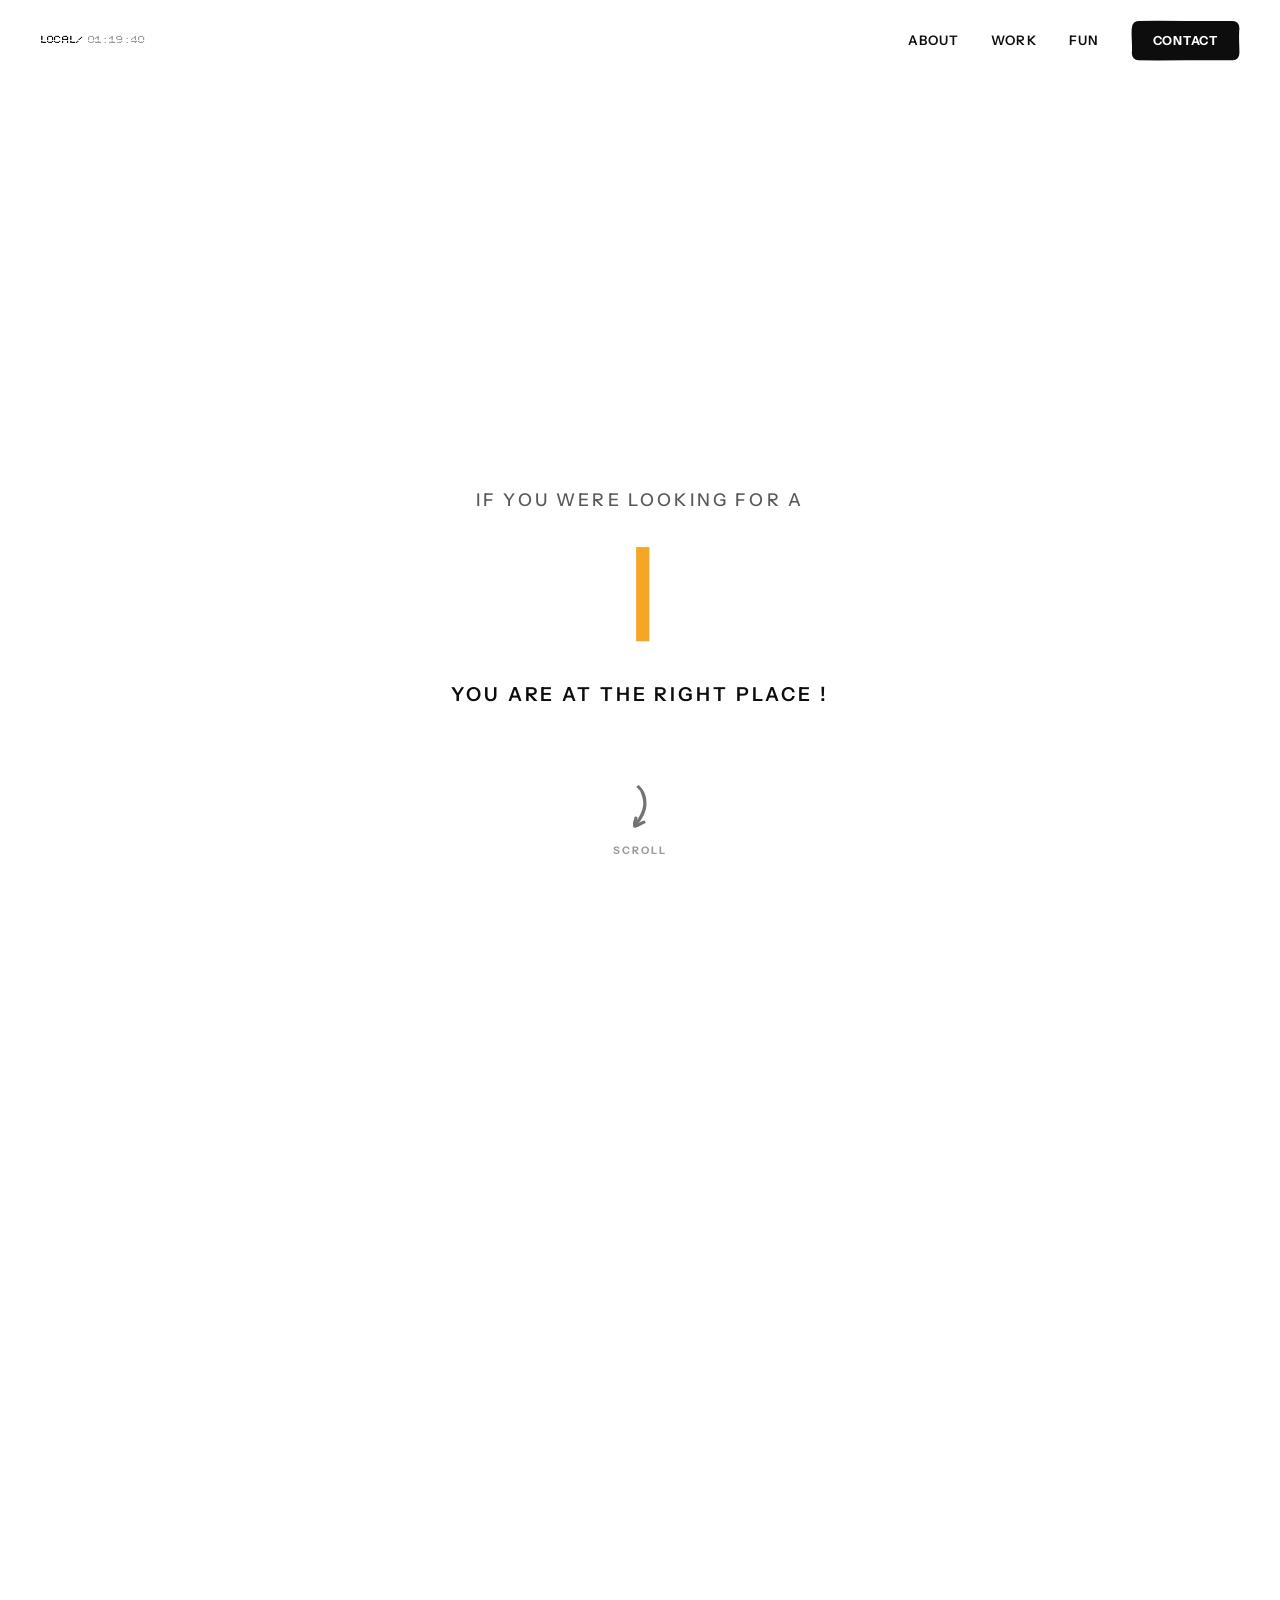
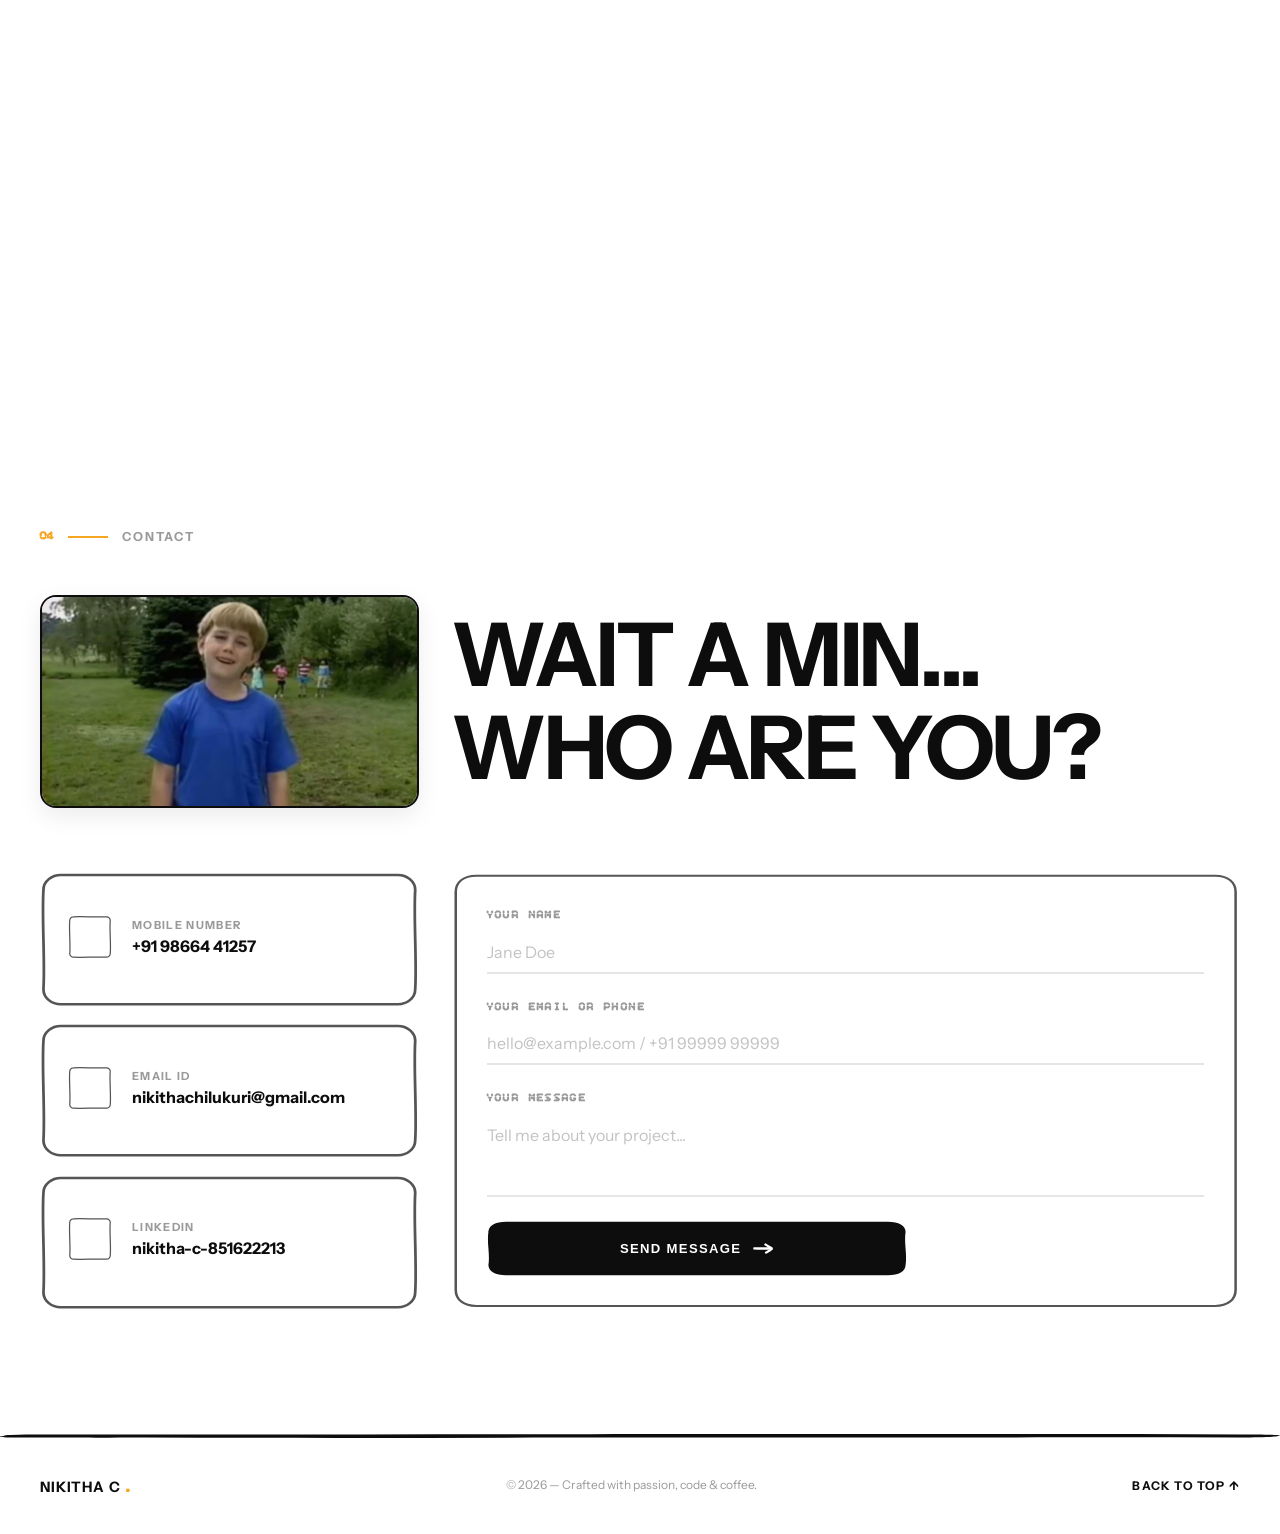
==== index.html @ 4525d798 "Restore original project CTA button width to 420px" ====
<!DOCTYPE html>
<html lang="en">
<head>
    <meta charset="UTF-8">
    <meta name="viewport" content="width=device-width, initial-scale=1.0">
    <title>Nikitha C — Designer</title>
    <meta name="description" content="Portfolio of Nikitha C — a UX designer and game designer crafting digital experiences that blend code and art.">
    <link rel="preconnect" href="https://fonts.googleapis.com">
    <link rel="preconnect" href="https://fonts.gstatic.com" crossorigin>
    <link href="https://fonts.googleapis.com/css2?family=Permanent+Marker&family=Instrument+Sans:ital,wght@0,400..700;1,400..700&family=Bitcount+Single&display=swap" rel="stylesheet">
    <link rel="stylesheet" href="css/style.css?v=208">
    <script src="https://code.iconify.design/iconify-icon/2.1.0/iconify-icon.min.js"></script>
</head>
<body>

    <!-- Scroll Progress Bar -->
    <div class="scroll-progress" id="scrollProgress"></div>

    <!-- Navigation -->
    <nav class="nav" id="nav">
        <div class="nav-left">
            <span class="nav-local">LOCAL/</span>
            <span class="nav-clock" id="navClock">00:00:00</span>
        </div>
        <div class="nav-center">
            <a href="#" class="nav-logo" aria-label="Home">
                <iconify-icon icon="streamline-freehand:home-chimney-2" class="home-icon"></iconify-icon>
            </a>
        </div>
        <div class="nav-right">
            <a href="about.html" class="nav-link">ABOUT</a>
            <a href="#projects" class="nav-link">WORK</a>
            <a href="#" class="nav-link">FUN</a>
            <a href="#chapter-connect" class="nav-btn-wobbly" id="navContactBtn">
                CONTACT
                <svg class="nav-sketch-border" viewBox="0 0 120 40" preserveAspectRatio="none" fill="none" xmlns="http://www.w3.org/2000/svg">
                    <path d="M 8,2 C 40,1.5 80,2.5 112,2 C 115,2 118,4 118,8 C 117,14 118,26 118,32 C 118,36 115,38 112,38 C 80,37.5 40,38.5 8,38 C 5,38 2,36 2,32 C 3,26 1,14 2,8 C 2,4 5,2 8,2 Z" />
                </svg>
            </a>
        </div>
        <button class="nav-mobile-toggle" aria-label="Toggle Navigation" id="mobileNavToggle">
            <span class="hamburger-bar bar-1"></span>
            <span class="hamburger-bar bar-2"></span>
            <span class="hamburger-bar bar-3"></span>
        </button>
    </nav>

    <!-- Mobile Navigation Overlay Menu -->
    <div class="mobile-menu" id="mobileMenu">
        <div class="mobile-menu-inner">
            <a href="about.html" class="mobile-menu-link">ABOUT</a>
            <a href="#projects" class="mobile-menu-link" id="mobileLinkWork">WORK</a>
            <a href="#" class="mobile-menu-link">FUN</a>
            <a href="#chapter-connect" class="mobile-btn-wobbly" id="mobileContactBtn">
                CONTACT
                <svg class="nav-sketch-border" viewBox="0 0 120 40" preserveAspectRatio="none" fill="none" xmlns="http://www.w3.org/2000/svg">
                    <path d="M 8,2 C 40,1.5 80,2.5 112,2 C 115,2 118,4 118,8 C 117,14 118,26 118,32 C 118,36 115,38 112,38 C 80,37.5 40,38.5 8,38 C 5,38 2,36 2,32 C 3,26 1,14 2,8 C 2,4 5,2 8,2 Z" />
                </svg>
            </a>
            <div class="mobile-menu-footer">
                <span class="mobile-local">LOCAL/</span>
                <span class="mobile-clock" id="mobileClock">00:00:00</span>
            </div>
        </div>
    </div>

    <!-- Side Chapter Indicator -->
    <div class="chapter-indicator" id="chapterIndicator">
        <div class="chapter-dots">
            <button class="chapter-dot active" data-target="section1" aria-label="Project 1: Pots"></button>
            <button class="chapter-dot" data-target="section2" aria-label="Project 2: Label Lie"></button>
            <button class="chapter-dot" data-target="section3" aria-label="Project 3: Hurrey Library"></button>
        </div>
    </div>

    <!-- ============ HERO ============ -->
    <section class="hero" id="hero">
        <!-- Background morph video -->
        <div class="hero-icon">
            <video class="hero-morph-video" id="morphVideo" autoplay loop muted playsinline>
                <source src="assets/videos/homescreen/Smartphone_morphs_into_die_202605192040.mp4" type="video/mp4">
            </video>
        </div>
        <div class="hero-content">
            <p class="hero-prelude reveal-anim" style="--delay: 0.3s">IF YOU WERE LOOKING FOR A</p>
            <h1 class="hero-title reveal-anim" style="--delay: 0.5s">
                <span class="typewriter-text" id="typewriterText"></span>
                <span class="typewriter-cursor">|</span>
            </h1>
            <p class="hero-tagline reveal-anim" style="--delay: 0.7s">YOU ARE AT THE RIGHT PLACE !</p>
        </div>
        <div class="scroll-hint" id="scrollHint">
            <img src="assets/Highlights-by-Outdraw-Design/01_Arrows/Arrow 17.svg" class="scroll-hint-arrow" alt="">
            <span>SCROLL</span>
        </div>
    </section>

    <!-- ============ PROJECTS ============ -->
    <div id="projects" class="projects-container">

                <!-- Project 1: POTS -->
                <div class="project-panel" id="section1">
                    <div class="project-phone-col">
                        <div class="phone-frame">
                            <div class="phone-screen">
                                <img src="assets/svgs/project_Pots/img-pots.svg?v=30" alt="POTS" class="phone-screen-img active pots-landscape">
                            </div>
                            <svg viewBox="0 0 300 560" fill="none" xmlns="http://www.w3.org/2000/svg" class="phone-sketch-overlay">
                                <path d="M 45,18 C 120,16 180,16 255,18 C 275,18 285,28 285,48 C 286,150 284,380 285,512 C 285,532 275,542 255,542 C 180,544 120,538 45,542 C 25,542 15,532 15,512 C 14,380 16,150 15,48 C 15,28 25,18 45,18 Z M 25,62 C 90,60 210,60 275,62 C 276,170 274,380 275,488 C 210,490 90,490 25,488 C 24,380 26,170 25,62 Z" 
                                      fill="#ffffff" fill-rule="evenodd" stroke="#555555" stroke-width="2.5" stroke-linecap="round" stroke-linejoin="round" />
                                <path d="M 15,110 C 10,110 10,113 10,116 C 10,119 10,122 15,122" stroke="#555555" stroke-width="2.2" stroke-linecap="round" />
                                <path d="M 15,137 C 10,137 10,144 10,150 C 10,156 10,160 15,160" stroke="#555555" stroke-width="2.2" stroke-linecap="round" />
                                <circle cx="115" cy="38" r="4.5" fill="#555555" />
                                <path d="M 140,34 C 155,32 175,32 190,34 C 196,34 198,36 198,38 C 198,40 196,42 190,42 C 175,44 155,44 140,42 C 134,42 132,40 132,38 C 132,36 134,34 140,34 Z" stroke="#555555" stroke-width="2.0" stroke-linecap="round" />
                                <path d="M 125,502 C 135,499 165,499 175,502 C 182,502 185,506 185,510 C 185,514 182,518 175,518 C 165,521 135,521 125,518 C 118,518 115,514 115,510 C 115,506 118,502 125,502 Z" stroke="#555555" stroke-width="2.2" stroke-linecap="round" />
                            </svg>
                        </div>
                    </div>
                    <div class="project-info-col">
                        <div class="project-label">
                            <span class="project-num">01</span>
                            <span class="project-dash"></span>
                            <span class="project-cat">CLIENT PROJECT</span>
                        </div>
                        <div class="project-title-row">
                            <h2 class="project-title">Pots</h2>
                            <button class="story-ring" data-story="pots" aria-label="View Pots story">
                                <svg class="story-ring-svg" viewBox="0 0 56 56"><circle cx="28" cy="28" r="26" /></svg>
                                <span class="story-ring-icon">▶</span>
                            </button>
                        </div>
                        <div class="mobile-project-card pots-mobile-card">
                            <img src="assets/svgs/project_Pots/img-pots.svg?v=30" alt="POTS" class="mobile-project-img pots-landscape">
                        </div>
                        <p class="project-desc">Delve into the world of Pots, where saving gets more exciting with milestones and rewards.</p>
                        <div class="project-tags">
                            <span class="project-tag">UX Design</span>
                            <span class="project-tag">Gamification</span>
                            <span class="project-tag">FinTech</span>
                            <span class="project-tag">2024</span>
                        </div>
                        <div class="cta-container">
                            <a href="pots.html" class="project-cta">
                                VIEW PROJECT
                                <svg class="cta-sketch-border" viewBox="0 0 220 50" preserveAspectRatio="none" fill="none" xmlns="http://www.w3.org/2000/svg">
                                    <path d="M 10,2 C 60,1.5 160,2.5 210,2 C 215,2 218,5 218,10 C 217,20 219,30 218,40 C 218,45 215,48 210,48 C 160,47.5 60,48.5 10,48 C 5,48 2,45 2,40 C 3,30 1,20 2,10 C 2,5 5,2 10,2 Z" />
                                </svg>
                                <img src="assets/Highlights-by-Outdraw-Design/01_Arrows/Arrow 5.svg" class="cta-arrow-svg" alt="">
                            </a>
                            <img src="assets/Highlights-by-Outdraw-Design/12_Doodles/Doodle 4.svg" class="cta-sprinkle cta-sprinkle-left" alt="">
                            <img src="assets/Highlights-by-Outdraw-Design/12_Doodles/Doodle 5.svg" class="cta-sprinkle cta-sprinkle-right" alt="">
                        </div>
                    </div>
                </div>

                <!-- Project 2: LABEL LIE -->
                <div class="project-panel" id="section2">
                    <div class="project-phone-col project-cards-col">
                        <div class="stacked-cards-container">
                            <!-- Card 1: Back Left (Steal) -->
                            <div class="stacked-card card-back-left">
                                <img src="assets/images/home/card-steal.png" alt="Steal Card" class="card-img-content">
                            </div>
                            <!-- Card 2: Back Right (Imposter) -->
                            <div class="stacked-card card-back-right">
                                <img src="assets/images/home/card-imposter-new.png" alt="Imposter Card" class="card-img-content">
                            </div>
                            <!-- Card 3: Front Center (Granola Bar) -->
                            <div class="stacked-card card-front">
                                <img src="assets/images/home/card-granola-bar.png" alt="Granola Bar Card" class="card-img-content">
                            </div>
                        </div>
                    </div>
                    <div class="project-info-col">
                        <div class="project-label">
                            <span class="project-num">02</span>
                            <span class="project-dash"></span>
                            <span class="project-cat">CLIENT PROJECT</span>
                        </div>
                        <div class="project-title-row">
                            <h2 class="project-title">LABEL LIE</h2>
                            <button class="story-ring" data-story="labellie" aria-label="View Label Lie story">
                                <svg class="story-ring-svg" viewBox="0 0 56 56"><circle cx="28" cy="28" r="26" /></svg>
                                <span class="story-ring-icon">▶</span>
                            </button>
                        </div>
                        <div class="mobile-project-card">
                            <!-- Mobile fallback can be styled or hidden on mobile via CSS override -->
                            <img src="assets/images/home/img-echoverse.png" alt="LABEL LIE" class="mobile-project-img" style="display:none;">
                        </div>
                        <p class="project-desc">Step into the role of a label inspector in this imposter-deduction card game, where you inspect and expose fake 'healthy' products sneaking into the Go Health company.</p>
                        <div class="project-tags">
                            <span class="project-tag">Game Design</span>
                            <span class="project-tag">Food</span>
                            <span class="project-tag">2025</span>
                        </div>
                        <div class="cta-container">
                            <a href="#" class="project-cta">
                                VIEW PROJECT
                                <svg class="cta-sketch-border" viewBox="0 0 220 50" preserveAspectRatio="none" fill="none" xmlns="http://www.w3.org/2000/svg">
                                    <path d="M 10,2 C 60,1.5 160,2.5 210,2 C 215,2 218,5 218,10 C 217,20 219,30 218,40 C 218,45 215,48 210,48 C 160,47.5 60,48.5 10,48 C 5,48 2,45 2,40 C 3,30 1,20 2,10 C 2,5 5,2 10,2 Z" />
                                </svg>
                                <img src="assets/Highlights-by-Outdraw-Design/01_Arrows/Arrow 5.svg" class="cta-arrow-svg" alt="">
                            </a>
                            <img src="assets/Highlights-by-Outdraw-Design/12_Doodles/Doodle 4.svg" class="cta-sprinkle cta-sprinkle-left" alt="">
                            <img src="assets/Highlights-by-Outdraw-Design/12_Doodles/Doodle 5.svg" class="cta-sprinkle cta-sprinkle-right" alt="">
                        </div>
                    </div>
                </div>

                <!-- Project 3: HURREY LIBRARY -->
                <div class="project-panel" id="section3">
                    <div class="project-desktop-col">
                        <div class="desktop-frame">
                            <div class="monitor-body">
                                <div class="browser-header">
                                    <div class="browser-dots">
                                        <span class="browser-dot close"></span>
                                        <span class="browser-dot minimize"></span>
                                        <span class="browser-dot maximize"></span>
                                    </div>
                                    <div class="browser-address-bar">hurreylibrary.com/module</div>
                                </div>
                                <div class="monitor-screen">
                                    <img src="assets/svgs/project_libraryModule/Dashboard filled state.svg" alt="Hurrey Library Module" class="monitor-screen-img active">
                                </div>
                            </div>
                            <div class="monitor-neck"></div>
                            <div class="monitor-base"></div>
                        </div>
                    </div>
                    <div class="project-info-col">
                        <div class="project-label">
                            <span class="project-num">03</span>
                            <span class="project-dash"></span>
                            <span class="project-cat">CLIENT PROJECT</span>
                        </div>
                        <div class="project-title-row">
                            <h2 class="project-title">HURREY LIBRARY</h2>
                            <button class="story-ring" data-story="hurrey" aria-label="View Hurrey Library story">
                                <svg class="story-ring-svg" viewBox="0 0 56 56"><circle cx="28" cy="28" r="26" /></svg>
                                <span class="story-ring-icon">▶</span>
                            </button>
                        </div>
                        <div class="mobile-project-card">
                            <img src="assets/images/home/img-terraform.png" alt="HURREY LIBRARY" class="mobile-project-img">
                        </div>
                        <p class="project-desc">A comprehensive B2B education library module that empowers teachers and institutions to manage, curate, and distribute digital learning assets and curriculum materials efficiently.</p>
                        <div class="project-tags">
                            <span class="project-tag">UX Design</span>
                            <span class="project-tag">Edutech</span>
                            <span class="project-tag">B2B</span>
                            <span class="project-tag">2023</span>
                        </div>
                        <div class="cta-container">
                            <a href="#" class="project-cta">
                                VIEW PROJECT
                                <svg class="cta-sketch-border" viewBox="0 0 220 50" preserveAspectRatio="none" fill="none" xmlns="http://www.w3.org/2000/svg">
                                    <path d="M 10,2 C 60,1.5 160,2.5 210,2 C 215,2 218,5 218,10 C 217,20 219,30 218,40 C 218,45 215,48 210,48 C 160,47.5 60,48.5 10,48 C 5,48 2,45 2,40 C 3,30 1,20 2,10 C 2,5 5,2 10,2 Z" />
                                </svg>
                                <img src="assets/Highlights-by-Outdraw-Design/01_Arrows/Arrow 5.svg" class="cta-arrow-svg" alt="">
                            </a>
                            <img src="assets/Highlights-by-Outdraw-Design/12_Doodles/Doodle 4.svg" class="cta-sprinkle cta-sprinkle-left" alt="">
                            <img src="assets/Highlights-by-Outdraw-Design/12_Doodles/Doodle 5.svg" class="cta-sprinkle cta-sprinkle-right" alt="">
                        </div>
                    </div>
                </div>

    </div>

    <!-- ============ CONTACT ============ -->
    <section class="chapter chapter-contact" id="chapter-connect">
        <div class="chapter-label scroll-reveal">
            <span class="chapter-num">04</span>
            <span class="chapter-dash"></span>
            <span class="chapter-name">CONTACT</span>
        </div>
        <div class="story-hero-text scroll-reveal contact-header-container">
            <img src="assets/images/home/who-are-you.png" alt="Wait a minute... who are you?" class="contact-header-img">
            <h2>WAIT A MIN...<br>WHO ARE YOU?</h2>
        </div>
        <div class="connect-layout">
            <!-- Left Side: Contact Links Stack -->
            <div class="connect-links-side scroll-reveal">
                <div class="contact-cards-stack">
                    <!-- Mobile Number -->
                    <a href="tel:+919866441257" class="contact-card" id="contactPhone">
                        <svg class="card-sketch-border" viewBox="0 0 220 90" preserveAspectRatio="none" fill="none" xmlns="http://www.w3.org/2000/svg">
                            <path d="M 12,2 C 60,1.5 160,2.5 208,2 C 213,2 218,6 218,12 C 217,30 219,60 218,78 C 218,84 213,88 208,88 C 160,87.5 60,88.5 12,88 C 7,88 2,84 2,78 C 3,60 1,30 2,12 C 2,6 7,2 12,2 Z" />
                        </svg>
                        <div class="contact-card-icon">
                            <svg class="icon-sketch-border" viewBox="0 0 50 50" preserveAspectRatio="none" fill="none" xmlns="http://www.w3.org/2000/svg">
                                <path d="M 6,2 C 16,1.5 34,2.5 44,2 C 46,2 48,4 48,6 C 47,16 49,34 48,44 C 48,46 46,48 44,48 C 34,47.5 16,48.5 6,48 C 4,48 2,46 2,44 C 3,34 1,16 2,6 C 2,4 4,2 6,2 Z" />
                            </svg>
                            <iconify-icon icon="streamline-freehand:phone-ring" class="contact-icon-svg" flip="horizontal" style="font-size: 20px;"></iconify-icon>
                        </div>
                        <div class="contact-card-info">
                            <span class="contact-card-label">Mobile Number</span>
                            <span class="contact-card-value">+91 98664 41257</span>
                        </div>
                    </a>

                    <!-- Email ID -->
                    <a href="mailto:nikithachilukuri@gmail.com" class="contact-card" id="contactEmail">
                        <svg class="card-sketch-border" viewBox="0 0 220 90" preserveAspectRatio="none" fill="none" xmlns="http://www.w3.org/2000/svg">
                            <path d="M 12,2 C 60,1.5 160,2.5 208,2 C 213,2 218,6 218,12 C 217,30 219,60 218,78 C 218,84 213,88 208,88 C 160,87.5 60,88.5 12,88 C 7,88 2,84 2,78 C 3,60 1,30 2,12 C 2,6 7,2 12,2 Z" />
                        </svg>
                        <div class="contact-card-icon">
                            <svg class="icon-sketch-border" viewBox="0 0 50 50" preserveAspectRatio="none" fill="none" xmlns="http://www.w3.org/2000/svg">
                                <path d="M 6,2 C 16,1.5 34,2.5 44,2 C 46,2 48,4 48,6 C 47,16 49,34 48,44 C 48,46 46,48 44,48 C 34,47.5 16,48.5 6,48 C 4,48 2,46 2,44 C 3,34 1,16 2,6 C 2,4 4,2 6,2 Z" />
                            </svg>
                            <iconify-icon icon="streamline-freehand:envelope-letter-front" class="contact-icon-svg" style="font-size: 20px;"></iconify-icon>
                        </div>
                        <div class="contact-card-info">
                            <span class="contact-card-label">Email ID</span>
                            <span class="contact-card-value">nikithachilukuri@gmail.com</span>
                        </div>
                    </a>

                    <!-- LinkedIn -->
                    <a href="https://www.linkedin.com/in/nikitha-c-851622213/" target="_blank" rel="noopener noreferrer" class="contact-card" id="contactLinkedin">
                        <svg class="card-sketch-border" viewBox="0 0 220 90" preserveAspectRatio="none" fill="none" xmlns="http://www.w3.org/2000/svg">
                            <path d="M 12,2 C 60,1.5 160,2.5 208,2 C 213,2 218,6 218,12 C 217,30 219,60 218,78 C 218,84 213,88 208,88 C 160,87.5 60,88.5 12,88 C 7,88 2,84 2,78 C 3,60 1,30 2,12 C 2,6 7,2 12,2 Z" />
                        </svg>
                        <div class="contact-card-icon">
                            <svg class="icon-sketch-border" viewBox="0 0 50 50" preserveAspectRatio="none" fill="none" xmlns="http://www.w3.org/2000/svg">
                                <path d="M 6,2 C 16,1.5 34,2.5 44,2 C 46,2 48,4 48,6 C 47,16 49,34 48,44 C 48,46 46,48 44,48 C 34,47.5 16,48.5 6,48 C 4,48 2,46 2,44 C 3,34 1,16 2,6 C 2,4 4,2 6,2 Z" />
                            </svg>
                            <iconify-icon icon="streamline:linkedin" class="contact-icon-svg" style="font-size: 20px;"></iconify-icon>
                        </div>
                        <div class="contact-card-info">
                            <span class="contact-card-label">LinkedIn</span>
                            <span class="contact-card-value">nikitha-c-851622213</span>
                        </div>
                    </a>
                </div>
            </div>

            <!-- Right Side: Form -->
            <div class="connect-form-side scroll-reveal">
                <form id="connectForm" class="connect-form">
                    <svg class="form-sketch-border" viewBox="0 0 500 350" preserveAspectRatio="none" fill="none" xmlns="http://www.w3.org/2000/svg">
                        <path d="M 16,3 C 120,2 380,4 484,3 C 492,3 497,8 497,16 C 496,80 498,270 497,334 C 497,342 492,347 484,347 C 380,346 120,348 16,347 C 8,347 3,342 3,334 C 4,270 2,80 3,16 C 3,8 8,3 16,3 Z" />
                    </svg>
                    <div class="form-field">
                        <label for="formName">YOUR NAME</label>
                        <input type="text" id="formName" name="name" placeholder="Jane Doe" required>
                    </div>
                    <div class="form-field">
                        <label for="formContact">YOUR EMAIL OR PHONE</label>
                        <input type="text" id="formContact" name="contact" placeholder="hello@example.com / +91 99999 99999" required>
                    </div>
                    <div class="form-field">
                        <label for="formMessage">YOUR MESSAGE</label>
                        <textarea id="formMessage" name="message" rows="3" placeholder="Tell me about your project..." required></textarea>
                    </div>
                    <button type="submit" class="project-cta cta-dark-btn">
                        SEND MESSAGE
                        <svg class="cta-sketch-border" viewBox="0 0 220 50" preserveAspectRatio="none" fill="none" xmlns="http://www.w3.org/2000/svg">
                            <path d="M 10,2 C 60,1.5 160,2.5 210,2 C 215,2 218,5 218,10 C 217,20 219,30 218,40 C 218,45 215,48 210,48 C 160,47.5 60,48.5 10,48 C 5,48 2,45 2,40 C 3,30 1,20 2,10 C 2,5 5,2 10,2 Z" />
                        </svg>
                        <img src="assets/Highlights-by-Outdraw-Design/01_Arrows/Arrow 5.svg" class="cta-arrow-svg" alt="">
                    </button>
                </form>
            </div>
        </div>
    </section>

    <!-- ============ STORY VIEWER MODAL ============ -->
    <div class="story-viewer" id="storyViewer">
        <div class="story-viewer-inner">
            <!-- Progress bars -->
            <div class="story-progress-bar" id="storyProgressBar"></div>
            <!-- Close button -->
            <button class="story-close" id="storyClose">&times;</button>
            <!-- Project label -->
            <div class="story-project-label" id="storyProjectLabel"></div>
            <!-- Rich HTML slide content -->
            <div class="story-slide-content" id="storySlideContent"></div>
            <!-- Slide image -->
            <img class="story-slide-img" id="storySlideImg" src="" alt="Story slide">
            <!-- Tap zones -->
            <div class="story-tap story-tap-left" id="storyTapLeft"></div>
            <div class="story-tap story-tap-right" id="storyTapRight"></div>
        </div>
    </div>

    <!-- ============ FOOTER ============ -->
    <footer class="footer">
        <div class="footer-inner">
            <span class="footer-brand">NIKITHA C <span class="accent-dot">.</span></span>
            <span class="footer-copy">&copy; 2026 — Crafted with passion, code & coffee.</span>
            <span class="footer-back"><a href="#hero">BACK TO TOP ↑</a></span>
        </div>
    </footer>

    <script src="js/script.js?v=201"></script>
</body>
</html>
---- css/style.css ----
/* ============================================
   DESIGN TOKENS
   ============================================ */
:root {
    --bg: #ffffff;
    --bg-alt: #f6f5f2;
    --text: #0d0d0d;
    --text-secondary: #5a5a5a;
    --text-muted: #9a9a9a;
    --accent: #F5A623;
    --accent-dark: #d48e1a;
    --border: #e5e5e5;
    --border-dark: #d0d0d0;

    --font: 'Instrument Sans', -apple-system, BlinkMacSystemFont, 'Segoe UI', sans-serif;
    --font-mono: 'Bitcount Single', monospace;

    --max-w: 1200px;
    --section-pad: clamp(100px, 14vh, 180px);

    --ease-expo: cubic-bezier(0.16, 1, 0.3, 1);
    --ease-spring: cubic-bezier(0.34, 1.56, 0.64, 1);
}

/* ============================================
   RESET
   ============================================ */
*, *::before, *::after { margin: 0; padding: 0; box-sizing: border-box; }
html { scroll-behavior: smooth; }
body {
    font-family: var(--font);
    background: var(--bg);
    color: var(--text);
    line-height: 1.7;
    overflow-x: hidden;
    -webkit-font-smoothing: antialiased;
}
a { color: inherit; text-decoration: none; }
img { display: block; max-width: 100%; }
::-webkit-scrollbar { width: 6px; }
::-webkit-scrollbar-track { background: var(--bg); }
::-webkit-scrollbar-thumb { background: var(--text); border-radius: 10px; }

/* ============================================
   SCROLL PROGRESS
   ============================================ */
.scroll-progress {
    position: fixed; top: 0; left: 0;
    height: 3px; width: 0%;
    background: var(--accent);
    z-index: 200;
    transition: width 0.1s linear;
}

/* ============================================
   NAVIGATION
   ============================================ */
.nav {
    position: fixed; top: 0; left: 0; right: 0;
    display: flex; align-items: center; justify-content: space-between;
    padding: 20px 40px; z-index: 150;
    background: transparent;
    backdrop-filter: none;
    transition: background 0.4s ease, box-shadow 0.4s ease, padding 0.4s ease, backdrop-filter 0.4s ease;
}
.nav.scrolled {
    padding: 14px 40px;
    background: rgba(255,255,255,0.92);
    backdrop-filter: blur(16px);
    box-shadow: 0 1px 0 var(--border);
}


.nav-left {
    display: flex; align-items: center; gap: 4px;
    font-family: var(--font-mono); font-size: 0.78rem;
    letter-spacing: 0.02em; min-width: 160px;
}
.nav-local { color: var(--text); transition: color 0.4s ease; }
.nav-clock { color: var(--text-muted); transition: color 0.4s ease; }

.nav-center { position: absolute; left: 50%; transform: translateX(-50%); }
.nav-logo {
    display: flex;
    align-items: center;
    justify-content: center;
    color: var(--text);
    transition: color 0.4s ease, transform 0.25s ease;
}
.nav-logo:hover {
    color: var(--accent);
    transform: scale(1.1);
}
.nav-logo .home-icon {
    font-size: 32px;
    display: block;
    transition: color 0.4s ease;
}

.nav-right { display: flex; align-items: center; gap: 32px; }
.nav-link {
    font-size: 0.82rem; font-weight: 600; letter-spacing: 0.08em;
    color: var(--text); position: relative; transition: color 0.4s ease;
}
.nav-link::after {
    content: ''; position: absolute; bottom: -9px; left: 0;
    width: 0; height: 10px;
    background-image: url("data:image/svg+xml,%3Csvg viewBox='0 0 690 14' preserveAspectRatio='none' fill='none' xmlns='http://www.w3.org/2000/svg'%3E%3Cpath d='M689.96 8.12046C689.781 7.3607 689.368 6.71847 688.812 6.33174C688.673 6.23606 688.528 6.15658 688.378 6.0943C688.258 6.03322 688.134 5.98552 688.008 5.95182L687.548 5.84103L686.872 5.71439C683.695 5.35032 680.798 5.27118 677.773 5.12871L668.841 4.84377L650.797 4.51137L605.471 4.09979L613.765 3.79903H615.284C624.676 3.48244 621.371 2.89677 624.216 2.43772C637.207 0.379906 626.947 -0.253273 588.103 0.0949722C579.643 0.0949722 570.685 0.0949722 562.059 0.0949722L488.212 0L414.736 0.348247L272.912 0.158291L202.013 0.0633188H166.487C154.684 0.0633188 142.854 0.0633164 131.025 0.22161C117.328 0.379903 103.632 0.606791 89.9353 0.902272L69.3777 1.44048L59.0798 1.85203L56.5276 1.9945L55.2515 2.08947L54.5369 2.16862H54.1286H53.8223L53.4905 2.27943C54.0775 3.19753 51.5764 0.0949654 52.4697 7.18651C53.3885 8.12044 53.5799 7.93049 53.6564 8.00964H53.9117H54.2051H54.6135H55.3153H56.5914H59.1436C72.9507 8.27874 86.5793 8.24709 100.297 8.29458H115.342C97.477 8.3579 79.6119 8.45286 61.7468 8.5795C43.2819 8.72196 28.0328 9.18102 17.301 9.84585C6.56916 10.5107 0.380178 11.3338 0.0101155 12.2677C-0.691728 14.1039 35.2937 13.4866 56.4511 13.4075C124.168 12.9642 191.958 12.8587 259.82 13.0909L463.456 13.4391C522.156 13.5499 613.663 13.4391 639.555 13.17L653.592 12.9959C659.411 12.9959 665.281 12.9959 671.189 12.7901C674.141 12.7162 677.118 12.6002 680.121 12.4419C681.614 12.4419 683.107 12.2836 684.626 12.1411C685.392 12.1411 686.132 12.0145 686.974 11.8878C687.153 11.8087 687.421 11.8087 687.676 11.7612H687.854H687.957L688.25 11.6662C688.434 11.5876 688.613 11.4924 688.786 11.3813L689.041 11.2072C689.271 10.9381 690.202 10.8431 689.96 8.12046ZM329.915 8.51619C300.259 8.57951 270.513 8.57951 240.678 8.51619H305.758H345.776H329.915Z' fill='%23F5A623'/%3E%3C/svg%3E");
    background-size: 100% 100%;
    background-repeat: no-repeat;
    transition: width 0.3s var(--ease-expo);
}
.nav-link:hover::after { width: 100%; }
.nav-btn-wobbly {
    position: relative;
    display: inline-flex;
    align-items: center;
    justify-content: center;
    font-size: 0.78rem;
    font-weight: 700;
    letter-spacing: 0.06em;
    padding: 10px 22px;
    color: #ffffff;
    background: transparent;
    cursor: pointer;
    transition: transform 0.3s var(--ease-spring), color 0.3s ease;
    z-index: 1;
}
.nav-btn-wobbly:hover {
    transform: scale(1.05);
    color: #ffffff;
}
.nav-sketch-border {
    position: absolute;
    inset: 0;
    width: 100%;
    height: 100%;
    pointer-events: none;
    z-index: -1;
}
.nav-sketch-border path {
    stroke: var(--text);
    stroke-width: 2.2;
    fill: var(--text);
    transition: stroke 0.3s ease, fill 0.3s ease;
}
.nav-btn-wobbly:hover .nav-sketch-border path {
    stroke: #ff7a00;
    fill: #ff7a00;
}

/* ============================================
   CHAPTER INDICATOR
   ============================================ */
.chapter-indicator {
    position: fixed; right: 28px; top: 50%; transform: translateY(-50%);
    z-index: 100; opacity: 0; transition: opacity 0.5s ease;
}
.chapter-indicator.visible { opacity: 1; }
.chapter-dots { display: flex; flex-direction: column; gap: 14px; }
.chapter-dot {
    width: 10px; height: 10px; border-radius: 50%;
    border: 2px solid rgba(0,0,0,0.2); background: transparent;
    cursor: pointer; transition: all 0.4s var(--ease-expo);
}
.chapter-dot.active { background: var(--accent); border-color: var(--accent); transform: scale(1.4); }
.chapter-dot:hover:not(.active) { border-color: var(--accent); }

/* ============================================
   HERO
   ============================================ */
.hero {
    position: relative; min-height: 100vh;
    display: flex; flex-direction: column; align-items: center; justify-content: center;
    text-align: center; padding: 0 40px 12vh; background: var(--bg);
}
.hero-content { position: relative; z-index: 2; }
.hero-icon { margin-bottom: -10px; position: relative; z-index: 1; }
.hero-icon svg { display: inline-block; }
.hero-morph-video {
    width: 45vh;
    height: 45vh;
    max-width: 85vw;
    max-height: 45vh;
    object-fit: contain;
    pointer-events: none;
    opacity: 0.6;
}
.hero-prelude {
    font-size: clamp(0.85rem, 1.6vw, 1.1rem); font-weight: 500;
    letter-spacing: 0.18em; color: var(--text-secondary); margin-bottom: 16px;
}
.hero-title {
    font-size: clamp(2.8rem, 8vw, 6.5rem); font-weight: 900;
    line-height: 1.0; letter-spacing: -0.03em;
    text-transform: uppercase; color: var(--text); margin-bottom: 24px;
}
.hero-tagline {
    font-size: clamp(0.9rem, 1.8vw, 1.2rem); font-weight: 600;
    letter-spacing: 0.15em; color: var(--text);
}
.reveal-anim {
    opacity: 0; transform: translateY(50px);
    animation: reveal-up 0.9s var(--ease-expo) forwards;
    animation-delay: var(--delay, 0s);
}
@keyframes reveal-up { to { opacity: 1; transform: translateY(0); } }

/* Typewriter */
.hero-title {
    display: flex;
    align-items: center;
    justify-content: center;
    gap: 0;
    min-height: 1.2em;
}
.typewriter-text {
    display: inline-block;
    white-space: nowrap;
    overflow: hidden;
}
.typewriter-cursor {
    display: inline-block;
    font-weight: 900;
    color: var(--accent);
    animation: blink-cursor 0.7s step-end infinite;
    margin-left: 2px;
}
@keyframes blink-cursor {
    0%, 100% { opacity: 1; }
    50% { opacity: 0; }
}

.scroll-hint {
    position: absolute; bottom: 40px; left: 50%; transform: translateX(-50%);
    display: flex; flex-direction: column; align-items: center; gap: 12px;
    animation: fade-in 1s ease 1.2s both;
}
.scroll-hint span { font-size: 0.65rem; font-weight: 700; letter-spacing: 0.2em; color: var(--text-muted); }
.scroll-hint-arrow {
    width: 14px;
    height: 48px;
    object-fit: contain;
    opacity: 0.55;
    filter: brightness(0.4); /* Makes the black sketch line slightly lighter charcoal gray */
    animation: arrow-bounce 1.6s ease infinite;
}
@keyframes arrow-bounce {
    0%, 100% { transform: translateY(0); opacity: 0.4; }
    50% { transform: translateY(8px); opacity: 0.95; }
}
@keyframes fade-in { from { opacity: 0; } to { opacity: 1; } }

/* ============================================
   PROJECT SECTIONS — Normal Scroll Layout
   ============================================ */
.projects-container {
    max-width: 1300px;
    margin: 0 auto;
    padding: 0 40px;
}

/* Individual project panel — side-by-side phone + info */
.project-panel {
    display: flex;
    align-items: flex-start;
    justify-content: center;
    gap: 150px; /* Increased gap to accommodate larger cards and shift content right */
    height: 100vh;
    min-height: 100vh;
    box-sizing: border-box;
    padding-top: calc(50vh - 308px); /* Center 616px phone frame vertically */
    padding-left: 80px; /* Shift content and canvas further right for balanced margins */
    position: relative;
    border-bottom: 1px solid var(--border);
}
.project-panel:last-child {
    border-bottom: none;
}

/* ── Phone Column (per project) ── */
.project-phone-col {
    flex: 0 0 330px; /* Scaled phone column width */
    display: flex;
    align-items: center;
    justify-content: center;
    position: relative;
    z-index: 1;
}

/* ── Phone Frame ── */
.phone-frame {
    position: relative;
    width: 330px; /* Scaled phone width */
    height: 616px; /* Scaled phone height */
    background: transparent;
    box-shadow: none;
    filter: none;
}

/* Screen area coordinates calculated to sit perfectly behind the SVG inner screen stroke */
.phone-screen {
    position: absolute;
    left: 24px; /* Scaled screen offset */
    top: 66px; /* Scaled screen offset */
    width: 282px; /* Scaled screen width */
    height: 473px; /* Scaled screen height */
    overflow: visible;
    background: var(--bg-alt);
    border-radius: 4px;
    z-index: 1;
}

.phone-screen-img {
    position: absolute;
    inset: 0;
    width: 100%;
    height: 100%;
    object-fit: cover;
    object-position: top center;
    opacity: 0;
    transition: opacity 0.5s ease;
}
.phone-screen-img.active {
    opacity: 1;
}

/* ── Desktop Column ── */
.project-desktop-col {
    flex: 0 0 var(--monitor-body-w, 550px); /* Dynamically sized canvas width */
    display: flex;
    align-items: center;
    justify-content: center;
    position: relative;
    z-index: 1;
}

/* ── Desktop Frame (sketched style) ── */
.desktop-frame {
    position: relative;
    width: var(--monitor-body-w, 550px); /* Dynamic monitor width */
    display: flex;
    flex-direction: column;
    align-items: center;
}

.monitor-body {
    width: 100%;
    height: var(--monitor-body-h, 445px); /* Dynamic monitor height adjusted for SVG aspect ratio */
    border: 2.5px solid #000000;
    border-radius: 14px 11px 15px 12px / 12px 14px 11px 13px; /* Wobbly hand-drawn border */
    background: #ffffff;
    box-shadow: 0 12px 32px rgba(0,0,0,0.08);
    display: flex;
    flex-direction: column;
    overflow: hidden;
    position: relative;
}

.browser-header {
    height: var(--browser-header-h, 24px); /* Dynamic header height */
    background: #f0f0f0;
    border-bottom: 2.5px solid #000000;
    display: flex;
    align-items: center;
    padding: 0 12px;
    position: relative;
}

.browser-dots {
    display: flex;
    gap: 6px;
    margin-right: 16px;
}

.browser-dot {
    width: var(--browser-dot-size, 8px); /* Dynamic dot size */
    height: var(--browser-dot-size, 8px); /* Dynamic dot size */
    border: 1px solid #000000;
    border-radius: 50%;
}
.browser-dot.close { background: #ff5f56; }
.browser-dot.minimize { background: #ffbd2e; }
.browser-dot.maximize { background: #27c93f; }

.browser-address-bar {
    flex: 1;
    height: var(--browser-address-h, 14px); /* Dynamic address bar height */
    background: #ffffff;
    border: 1.5px solid #000000;
    border-radius: 4px;
    font-family: monospace;
    font-size: 0.55rem;
    color: #666666;
    display: flex;
    align-items: center;
    padding-left: 8px;
    max-width: calc(var(--monitor-body-w, 550px) * 0.58); /* Scale address bar width with monitor width */
    user-select: none;
}

.monitor-screen {
    flex: 1;
    position: relative;
    background: #1a1a1a;
    overflow: hidden;
}

.monitor-screen-img {
    width: 100%;
    height: 100%;
    object-fit: cover;
    display: block;
}

.monitor-neck {
    width: var(--monitor-neck-w, 40px); /* Dynamic neck width */
    height: var(--monitor-neck-h, 48px); /* Dynamic neck height */
    border: 2.5px solid #000000;
    border-top: none;
    border-bottom: none;
    background: #ffffff;
    position: relative;
    z-index: -1;
    margin-top: -1px;
}

.monitor-base {
    width: var(--monitor-base-w, 180px); /* Dynamic base width */
    height: var(--monitor-base-h, 14px); /* Dynamic base height */
    border: 2.5px solid #000000;
    border-radius: 20px 20px 8px 8px / 12px 12px 6px 6px; /* Wobbly sketch look */
    background: #ffffff;
    margin-top: -2px;
}

.phone-screen-img.pots-landscape {
    left: 0;
    top: 0;
    right: auto;
    width: 1400px; /* Scaled Pots landscape illustration */
    max-width: none;
    height: 573px;
    object-fit: cover;
    object-position: left top;
    clip-path: inset(0px 0px 100px 0px);
}

@media (min-width: 901px) {
    #section1 .project-phone-col {
        margin-left: -80px; /* Shift phone canvas left for Section 1 only */
    }
    #section1 .project-info-col .project-tags {
        margin-bottom: 0;
    }
    #section1 .cta-container {
        margin-top: 220px; /* Shift the View Project button below the expanded milestone track line */
    }
    
    /* Section 3: Hurrey Library desktop alignment */
    #section3 {
        align-items: center; /* Center canvas vertically with content container */
        padding-top: 0;      /* Let flexbox handle vertical centering */
        gap: 130px;          /* Shift content container a little more to the right */
    }
    #section3 .project-info-col {
        margin-top: 0;       /* Keep aligned center with the monitor */
    }
    #section3 .project-desktop-col {
        margin-left: -80px;  /* Shift the desktop canvas to the left */
    }
}

/* ── Stacked Diagonal Cards (Project 2: Label Lie) ── */
.stacked-cards-container {
    position: relative;
    width: 330px;
    height: 616px;
    display: flex;
    align-items: center;
    justify-content: center;
}

.stacked-card {
    position: absolute;
    width: 280px; /* Increased width */
    height: 390px; /* Increased height */
    border-radius: 16px 12px 18px 14px / 14px 18px 12px 16px; /* Wobbly sketch look */
    border: 2.5px solid #000000; /* Black border */
    padding: 0; /* Image bleed */
    box-sizing: border-box;
    overflow: hidden; /* Clip image to wobbly shape */
    transition: transform 0.4s cubic-bezier(0.175, 0.885, 0.32, 1.275), z-index 0.4s ease, box-shadow 0.4s ease;
    box-shadow: 0 8px 24px rgba(0,0,0,0.06);
    background: transparent;
}

/* Card 1: Back Left (Steal Pizza Card) */
.stacked-card.card-back-left {
    transform: rotate(-14deg) translate(-55px, -35px);
    z-index: 1;
}

/* Card 2: Back Right (Imposter Card) */
.stacked-card.card-back-right {
    transform: rotate(10deg) translate(60px, -20px);
    z-index: 2;
}

/* Card 3: Front Center (Granola Bar Card) */
.stacked-card.card-front {
    transform: rotate(-3deg) translate(0px, 25px);
    z-index: 3;
    box-shadow: 0 16px 36px rgba(0,0,0,0.12);
}

/* Hover effects for interactive feel */
.stacked-cards-container:hover .stacked-card.card-back-left {
    transform: rotate(-22deg) translate(-95px, -50px) scale(1.02);
}
.stacked-cards-container:hover .stacked-card.card-back-right {
    transform: rotate(18deg) translate(100px, -30px) scale(1.02);
}
.stacked-cards-container:hover .stacked-card.card-front {
    transform: rotate(0deg) translate(0px, 15px) scale(1.05);
    box-shadow: 0 20px 48px rgba(0,0,0,0.16);
}

.card-img-content {
    width: 100%;
    height: 100%;
    object-fit: cover;
    border-radius: inherit;
    display: block;
}

/* Hand-drawn wobbly overlay that masks the straight edges of the screenshot */
.phone-sketch-overlay {
    position: absolute;
    inset: 0;
    width: 100%;
    height: 100%;
    pointer-events: none;
    z-index: 10;
}

/* ── Info Column (right side of each panel) ── */
.project-info-col {
    flex: 1;
    min-width: 0;
    margin-top: 66px; /* Align top of text with top of phone screen */
    position: relative;
    z-index: 5;
}

/* ── Project Info Styles ── */
.project-label {
    display: flex;
    align-items: center;
    gap: 14px;
    margin-bottom: 24px;
}
.project-num {
    font-family: var(--font-mono);
    font-size: 0.78rem;
    font-weight: 700;
    color: var(--accent);
}
.project-dash {
    width: 40px;
    height: 2px;
    background: var(--accent);
}
.project-cat {
    font-size: 0.72rem;
    font-weight: 700;
    letter-spacing: 0.15em;
    color: var(--text-muted);
}
.project-title {
    font-size: clamp(2.5rem, 6vw, 4.5rem);
    font-weight: 900;
    line-height: 1.0;
    letter-spacing: -0.03em;
    text-transform: uppercase;
    margin-bottom: 20px;
    color: var(--text);
}

/* ─── Project Title Row (title + story ring) ─── */
.project-title-row {
    display: flex;
    align-items: center;
    gap: 18px;
}
.project-title-row .project-title {
    margin-bottom: 20px;
}

/* ─── Story Ring Button ─── */
.story-ring {
    flex-shrink: 0;
    width: 48px;
    height: 48px;
    border: none;
    background: none;
    padding: 0;
    cursor: pointer;
    position: relative;
    display: flex;
    align-items: center;
    justify-content: center;
    margin-bottom: 16px;
    transition: transform 0.25s ease;
}
.story-ring:hover {
    transform: scale(1.12);
}
.story-ring-svg {
    position: absolute;
    inset: 0;
    width: 100%;
    height: 100%;
}
.story-ring-svg circle {
    fill: none;
    stroke: var(--accent, #E8A838);
    stroke-width: 3;
    stroke-dasharray: 6 3;
    stroke-linecap: round;
    transform-box: fill-box;
    transform-origin: center;
    animation: storyRingSpin 8s linear infinite;
}
.story-ring-icon {
    font-size: 0.72rem;
    color: var(--accent, #E8A838);
    position: relative;
    z-index: 1;
    line-height: 1;
}
@keyframes storyRingSpin {
    to { transform: rotate(360deg); }
}

/* ─── Fullscreen Story Viewer ─── */
.story-viewer {
    position: fixed;
    inset: 0;
    z-index: 10000;
    background: #000;
    display: flex;
    align-items: center;
    justify-content: center;
    opacity: 0;
    visibility: hidden;
    transition: opacity 0.35s ease, visibility 0.35s ease;
}
.story-viewer.active {
    opacity: 1;
    visibility: visible;
}
.story-viewer-inner {
    position: relative;
    width: 100%;
    max-width: 420px;
    height: 100%;
    max-height: 750px;
    border-radius: 18px;
    overflow: hidden;
    background: #111;
    display: flex;
    align-items: center;
    justify-content: center;
}

/* Progress bars row */
.story-progress-bar {
    position: absolute;
    top: 12px;
    left: 14px;
    right: 14px;
    display: flex;
    gap: 4px;
    z-index: 10;
}
.story-progress-seg {
    flex: 1;
    height: 3px;
    border-radius: 3px;
    background: rgba(255, 255, 255, 0.25);
    overflow: hidden;
}
.story-progress-fill {
    height: 100%;
    width: 0%;
    background: #fff;
    border-radius: 3px;
    transition: none;
}
.story-progress-seg.done .story-progress-fill {
    width: 100%;
}
.story-progress-seg.active .story-progress-fill {
    animation: storyFill var(--story-duration, 5s) linear forwards;
}
@keyframes storyFill {
    from { width: 0%; }
    to   { width: 100%; }
}

/* Close button */
.story-close {
    position: absolute;
    top: 28px;
    right: 16px;
    z-index: 12;
    background: none;
    border: none;
    color: #fff;
    font-size: 1.8rem;
    cursor: pointer;
    line-height: 1;
    padding: 4px 8px;
    opacity: 0.85;
    transition: opacity 0.2s;
    text-shadow: 0 1px 6px rgba(0,0,0,0.6);
}
.story-close:hover {
    opacity: 1;
}

/* Project label in viewer */
.story-project-label {
    position: absolute;
    top: 30px;
    left: 18px;
    z-index: 12;
    font-family: var(--font-mono, 'Bitcount Single', monospace);
    font-size: 0.7rem;
    font-weight: 700;
    letter-spacing: 0.12em;
    color: #fff;
    text-transform: uppercase;
    text-shadow: 0 1px 6px rgba(0,0,0,0.6);
}

/* Slide image */
.story-slide-img {
    width: 100%;
    height: 100%;
    object-fit: cover;
    opacity: 0;
    transition: opacity 0.2s ease;
}
.story-slide-img.loaded {
    opacity: 1;
}

/* Tap zones (left = prev, right = next) */
.story-tap {
    position: absolute;
    top: 0;
    bottom: 0;
    width: 40%;
    z-index: 8;
    cursor: pointer;
}
.story-tap-left  { left: 0; }
.story-tap-right { right: 0; width: 60%; }

/* ─── Rich HTML Story Slide Content ─── */
.story-slide-content {
    position: absolute;
    inset: 0;
    z-index: 5;
    display: none;
    align-items: stretch;
    justify-content: stretch;
    opacity: 0;
    transition: opacity 0.3s ease;
}
.story-slide-content.loaded {
    opacity: 1;
}
.story-slide-content > div {
    width: 100%;
    height: 100%;
    display: flex;
    flex-direction: column;
    justify-content: center;
    align-items: center;
    padding: 56px 28px 40px;
    box-sizing: border-box;
    text-align: center;
    overflow: hidden;
}

/* Shared Typography */
.ss-tagline {
    font-family: var(--font-mono, 'Bitcount Single', monospace);
    font-size: 0.65rem;
    font-weight: 700;
    letter-spacing: 0.18em;
    color: rgba(255,255,255,0.6);
    text-transform: uppercase;
    margin-bottom: 16px;
}
.ss-section-title {
    font-family: var(--font-body, 'Instrument Sans', sans-serif);
    font-size: 1.25rem;
    font-weight: 700;
    color: #fff;
    margin: 0 0 16px;
    line-height: 1.3;
}
.ss-footnote {
    font-family: var(--font-mono, 'Bitcount Single', monospace);
    font-size: 0.55rem;
    letter-spacing: 0.06em;
    color: rgba(255,255,255,0.35);
    position: absolute;
    bottom: 24px;
    left: 28px;
    right: 28px;
    text-align: center;
}

/* ── Title Slide ── */
.ss-title-slide {
    justify-content: center;
    gap: 4px;
}
.ss-hero-title {
    font-family: var(--font-body, 'Instrument Sans', sans-serif);
    font-size: 4.5rem;
    font-weight: 800;
    letter-spacing: -0.02em;
    margin: 0;
    line-height: 1;
    text-shadow: 0 2px 20px rgba(0,0,0,0.1);
}
.ss-hero-sub {
    font-size: 0.85rem;
    line-height: 1.5;
    max-width: 280px;
    margin: 12px 0 0;
}
.ss-accent-bar {
    width: 48px;
    height: 4px;
    border-radius: 4px;
    margin-top: 20px;
}

/* ── Stat Slide ── */
.ss-stat-slide {
    gap: 8px;
}
.ss-stat-value {
    font-family: var(--font-body, 'Instrument Sans', sans-serif);
    font-size: 6rem;
    font-weight: 800;
    color: #fff;
    line-height: 1;
    margin: 8px 0;
    background: linear-gradient(135deg, #fff 30%, rgba(255,255,255,0.6));
    -webkit-background-clip: text;
    -webkit-text-fill-color: transparent;
    background-clip: text;
}
.ss-stat-desc {
    font-size: 0.9rem;
    color: rgba(255,255,255,0.75);
    line-height: 1.55;
    max-width: 280px;
    margin: 0;
}

/* ── Insight Slide (Archetypes) ── */
.ss-insight-slide {
    justify-content: flex-start;
    padding-top: 72px !important;
}
.ss-insight-list {
    display: flex;
    flex-direction: column;
    gap: 14px;
    width: 100%;
    margin-top: 8px;
}
.ss-insight-item {
    display: flex;
    align-items: flex-start;
    gap: 12px;
    background: rgba(255,255,255,0.06);
    border-radius: 12px;
    padding: 14px 16px;
    text-align: left;
}
.ss-insight-icon {
    font-size: 1.4rem;
    flex-shrink: 0;
    margin-top: 2px;
}
.ss-insight-text {
    flex: 1;
}
.ss-insight-text strong {
    font-size: 0.85rem;
    color: #fff;
}
.ss-insight-pct {
    font-family: var(--font-mono, 'Bitcount Single', monospace);
    font-size: 0.7rem;
    color: #F3C364;
    margin-left: 6px;
    letter-spacing: 0.04em;
}
.ss-insight-text p {
    font-size: 0.72rem;
    color: rgba(255,255,255,0.55);
    margin: 3px 0 0;
    line-height: 1.4;
}

/* ── Concept Slide ── */
.ss-concept-slide {
    gap: 8px;
    justify-content: flex-start;
    padding-top: 72px !important;
}
.ss-concept-desc {
    font-size: 0.78rem;
    color: rgba(255,255,255,0.7);
    line-height: 1.55;
    max-width: 320px;
    margin: 0 0 16px;
}
.ss-concept-img-wrap {
    width: 100%;
    flex: 1;
    display: flex;
    align-items: center;
    justify-content: center;
    overflow: hidden;
    border-radius: 12px;
    margin-bottom: 12px;
}
.ss-concept-img {
    width: 100%;
    height: 100%;
    object-fit: contain;
    border-radius: 12px;
}

/* ── Screen Slide (Phone Mockup) ── */
.ss-screen-slide {
    gap: 12px;
    justify-content: flex-start;
    padding-top: 64px !important;
    padding-bottom: 28px !important;
}
.ss-phone-frame {
    flex: 1;
    width: 72%;
    max-height: 520px;
    border-radius: 24px;
    overflow: hidden;
    background: #fff;
    box-shadow: 0 8px 32px rgba(0,0,0,0.18), 0 2px 8px rgba(0,0,0,0.08);
    display: flex;
    align-items: flex-start;
    justify-content: center;
}
.ss-phone-img {
    width: 100%;
    height: 100%;
    object-fit: cover;
    object-position: top center;
}
.ss-screen-caption {
    font-size: 0.72rem;
    line-height: 1.5;
    max-width: 300px;
    margin: 0;
}

/* ── Impact Slide ── */
.ss-impact-slide {
    gap: 16px;
}
.ss-impact-grid {
    display: flex;
    flex-direction: column;
    gap: 20px;
    width: 100%;
    margin-top: 8px;
}
.ss-impact-stat {
    text-align: center;
}
.ss-impact-value {
    font-family: var(--font-body, 'Instrument Sans', sans-serif);
    font-size: 2.8rem;
    font-weight: 800;
    color: #fff;
    line-height: 1;
    margin-bottom: 4px;
}
.ss-impact-label {
    font-size: 0.75rem;
    color: rgba(255,255,255,0.7);
    line-height: 1.4;
    margin: 0;
    max-width: 260px;
    margin-left: auto;
    margin-right: auto;
}

/* Responsive */
@media (max-width: 768px) {
    .story-viewer-inner {
        max-width: 100%;
        max-height: 100%;
        border-radius: 0;
    }
    .story-ring {
        width: 40px;
        height: 40px;
    }
    .story-ring-icon {
        font-size: 0.6rem;
    }
    .project-title-row {
        gap: 12px;
    }
}
.project-desc {
    font-size: clamp(0.95rem, 1.3vw, 1.1rem);
    font-weight: 400;
    line-height: 1.8;
    color: var(--text-secondary);
    margin-bottom: 28px;
    max-width: 520px;
}
.mobile-project-card {
    display: none;
}
.project-tags {
    display: flex;
    flex-wrap: wrap;
    gap: 10px;
    margin-bottom: 32px;
}
.project-tag {
    font-size: 0.65rem;
    font-weight: 700;
    letter-spacing: 0.12em;
    padding: 5px 14px;
    border: 1.5px solid var(--accent);
    border-radius: 100px;
    color: var(--accent);
    text-transform: uppercase;
}

/* CTA Button */
.project-cta {
    position: relative;
    display: inline-flex;
    align-items: center;
    justify-content: center;
    gap: 12px;
    font-size: 0.82rem;
    font-weight: 700;
    letter-spacing: 0.1em;
    padding: 20px 36px;
    border: none;
    border-radius: 0;
    color: var(--text);
    background: transparent;
    transition: all 0.3s var(--ease-spring);
    width: 100%;
    max-width: 420px;
    cursor: pointer;
    z-index: 1;
}
.cta-sketch-border {
    position: absolute;
    inset: 0;
    width: 100%;
    height: 100%;
    pointer-events: none;
    z-index: -1;
}
.cta-sketch-border path {
    stroke: var(--text);
    stroke-width: 2.5;
    fill: #ffffff;
    transition: stroke 0.3s ease, fill 0.3s ease;
}
.cta-arrow-svg {
    width: 20px;
    height: 14px;
    object-fit: contain;
    filter: brightness(0.08); /* Matches near-black text color */
    transition: transform 0.3s var(--ease-spring), filter 0.3s ease;
}
.cta-arrow-svg.cta-arrow-down {
    width: 10px;
    height: 20px;
}
.project-cta:hover {
    color: #ffffff;
    transform: translateY(-2px);
}
.project-cta:hover .cta-sketch-border path {
    stroke: #ff7a00;
    fill: #ff7a00;
}
.project-cta:hover .cta-arrow-svg {
    filter: brightness(0) invert(1); /* Converts arrow to white on hover */
    transform: translateX(4px);
}
.project-cta:hover .cta-arrow-svg.cta-arrow-down {
    transform: translateY(4px);
}

/* Flanking Sprinkles for CTA Buttons */
.cta-container {
    position: relative;
    display: inline-flex;
    align-items: center;
    justify-content: center;
    width: 100%;
    max-width: 420px;
    margin: 0;
}
.cta-sprinkle {
    position: absolute;
    width: 24px;
    height: auto;
    opacity: 0;
    transform: scale(0);
    pointer-events: none;
    transition: transform 0.4s var(--ease-spring), opacity 0.3s ease;
    filter: brightness(0.08); /* Matches near-black text color */
    z-index: 2;
}
.cta-sprinkle-left {
    left: -32px;
}
.cta-sprinkle-right {
    right: -32px;
}
.project-cta:hover ~ .cta-sprinkle-left {
    opacity: 0.85;
    transform: scale(1);
}
.project-cta:hover ~ .cta-sprinkle-right {
    opacity: 0.85;
    transform: scale(1);
}

/* ============================================
   CONTACT CHAPTER
   ============================================ */
.chapter { padding: var(--section-pad) 40px; max-width: var(--max-w); margin: 0 auto; }
.chapter-contact { max-width: 100%; background: var(--bg); }
.chapter-contact > * { max-width: var(--max-w); margin-left: auto; margin-right: auto; }

.chapter-label { display: flex; align-items: center; gap: 14px; margin-bottom: 48px; }
.chapter-num { font-family: var(--font-mono); font-size: 0.78rem; font-weight: 700; color: var(--accent); }
.chapter-dash { width: 40px; height: 2px; background: var(--accent); }
.chapter-name { font-size: 0.78rem; font-weight: 700; letter-spacing: 0.15em; color: var(--text-muted); }

.story-hero-text { margin-bottom: 64px; }
.story-hero-text h2 {
    font-size: clamp(2.5rem, 7vw, 5.5rem); font-weight: 900;
    line-height: 1.05; letter-spacing: -0.03em; text-transform: uppercase;
}
.text-outline { 
    -webkit-text-stroke: 2px var(--text); 
    -webkit-text-fill-color: transparent; 
    letter-spacing: 0.04em;
}

.contact-header-container {
    display: grid;
    grid-template-columns: repeat(3, 1fr);
    gap: 32px;
    align-items: center;
}
.contact-header-img {
    grid-column: 1;
    width: 100%;
    aspect-ratio: 16 / 9;
    border-radius: 16px;
    border: 2.5px solid var(--text);
    object-fit: cover;
    box-shadow: 0 8px 24px rgba(0, 0, 0, 0.08);
}
.contact-header-container h2 {
    grid-column: 2 / span 2;
}

@media (max-width: 900px) {
    .contact-header-container {
        gap: 20px;
    }
}

@media (max-width: 768px) {
    .contact-header-container {
        grid-template-columns: 1fr;
        gap: 20px;
    }
    .contact-header-img {
        grid-column: auto;
        width: 100%;
        max-width: 320px;
    }
    .contact-header-container h2 {
        grid-column: auto;
    }
}


.connect-layout {
    display: grid;
    grid-template-columns: repeat(3, 1fr);
    gap: 32px;
    align-items: stretch;
    width: 100%;
    margin-top: 56px;
}

.connect-form-side {
    grid-column: 2 / span 2;
    height: 100%;
}

.connect-form {
    display: flex;
    flex-direction: column;
    gap: 24px;
    background: transparent;
    border: none;
    border-radius: 0;
    padding: 34px 36px;
    height: 100%;
    position: relative;
    overflow: visible; /* Lets wobbly line extend slightly outward */
}

.form-sketch-border {
    position: absolute;
    inset: 0;
    width: 100%;
    height: 100%;
    pointer-events: none;
    z-index: -1;
}

.form-sketch-border path {
    stroke: #555555;
    stroke-width: 1.6;
    fill: #ffffff;
}

.form-field {
    display: flex;
    flex-direction: column;
    gap: 8px;
    width: 100%;
}

.form-field label {
    font-family: var(--font-mono);
    font-size: 0.72rem;
    font-weight: 700;
    letter-spacing: 0.12em;
    color: var(--text-muted);
    text-transform: uppercase;
}

.form-field input,
.form-field textarea {
    font-family: var(--font);
    font-size: 1rem;
    color: var(--text);
    background: transparent;
    border: none;
    border-bottom: 2px solid var(--border);
    padding: 8px 0 10px;
    outline: none;
    transition: border-color 0.4s var(--ease-expo);
    width: 100%;
    resize: none;
}

.form-field input::placeholder,
.form-field textarea::placeholder {
    color: var(--text-muted);
    opacity: 0.6;
}

.form-field input:focus,
.form-field textarea:focus {
    border-color: var(--accent);
}

.btn-dark {
    display: inline-flex;
    align-items: center;
    justify-content: center;
    align-self: flex-start;
    font-family: var(--font);
    font-size: 0.82rem;
    font-weight: 700;
    letter-spacing: 0.1em;
    padding: 14px 36px;
    background: var(--text);
    color: var(--bg);
    border: 2px solid var(--text);
    border-radius: 100px;
    cursor: pointer;
    transition: all 0.3s var(--ease-spring);
    margin-top: auto;
}

.btn-dark:hover {
    background: #ff7a00;
    border-color: #ff7a00;
    color: #ffffff;
    transform: translateY(-2px);
}

.btn-dark svg {
    transition: transform 0.3s var(--ease-spring);
}

.btn-dark:hover svg {
    transform: translateX(4px);
}

.connect-links-side {
    grid-column: 1;
    height: 100%;
}

.contact-cards-stack {
    display: flex;
    flex-direction: column;
    gap: 16px;
    height: 100%;
}

.contact-card {
    display: flex;
    flex-direction: row; /* Content beside the icon */
    justify-content: flex-start;
    align-items: center;
    gap: 20px;
    padding: 13px 28px 19px; /* Shunted slightly up to compensate for font baseline and center perfectly */
    background: transparent;
    border: none;
    border-radius: 0;
    transition: all 0.4s var(--ease-spring);
    text-decoration: none;
    color: inherit;
    position: relative;
    overflow: visible; /* Allows the sketchy border path to wobble freely outside! */
    flex: 1;
}

.card-sketch-border {
    position: absolute;
    inset: 0;
    width: 100%;
    height: 100%;
    pointer-events: none;
    z-index: -1;
}

.card-sketch-border path {
    stroke: #555555;
    stroke-width: 1.6;
    fill: #ffffff;
    transition: stroke 0.3s ease, fill 0.3s ease;
}

.contact-card:hover {
    transform: translateY(-8px);
    box-shadow: 0 16px 36px rgba(245, 166, 35, 0.08);
}

.contact-card:hover .card-sketch-border path {
    stroke: var(--accent);
    fill: rgba(245, 166, 35, 0.04);
}

.contact-card-icon {
    width: 44px;
    height: 44px;
    flex-shrink: 0; /* Prevents icon container from squishing horizontally */
    display: flex;
    align-items: center;
    justify-content: center;
    background: transparent;
    border: none;
    color: var(--text);
    margin-bottom: 0; /* Removed to align beside text */
    position: relative;
    transition: all 0.3s ease;
}

.icon-sketch-border {
    position: absolute;
    inset: 0;
    width: 100%;
    height: 100%;
    pointer-events: none;
    z-index: -1;
}

.icon-sketch-border path {
    stroke: #555555;
    stroke-width: 1.4;
    fill: var(--bg);
    transition: stroke 0.3s ease, fill 0.3s ease;
}

.contact-card:hover .contact-card-icon {
    color: #ffffff;
}

.contact-card:hover .contact-card-icon .icon-sketch-border path {
    stroke: var(--accent);
    fill: var(--accent);
}

.contact-card-info {
    display: flex;
    flex-direction: column;
    gap: 4px;
    width: 100%;
    line-height: 1.25; /* Tighten line height to eliminate excess vertical spacing */
}

.contact-card-label {
    font-size: 0.7rem;
    font-weight: 700;
    letter-spacing: 0.12em;
    color: var(--text-muted);
    text-transform: uppercase;
}

.contact-card-value {
    font-size: 1rem;
    font-weight: 700;
    color: var(--text);
    transition: color 0.3s ease;
    word-break: break-all;
}

.contact-card:hover .contact-card-value {
    color: var(--accent);
}

@media (max-width: 900px) {
    .connect-layout {
        gap: 20px;
        margin-top: 40px;
    }
    .connect-form {
        padding: 32px;
        gap: 28px;
    }
    .contact-card {
        padding: 11px 24px 17px; /* Responsive shunted padding */
    }
    .contact-card-icon {
        width: 48px;
        height: 48px;
        margin-bottom: 0; /* Kept at 0 for row layout */
    }
    .contact-card-value {
        font-size: 0.95rem;
    }
}

@media (max-width: 768px) {
    .connect-layout {
        grid-template-columns: 1fr;
        gap: 32px;
    }
    .connect-form-side {
        grid-column: auto;
        height: auto;
        order: -1; /* Shift name block / form above the cards */
    }
    .connect-form {
        height: auto;
    }
    .btn-dark {
        margin-top: 24px;
    }
    .connect-links-side {
        grid-column: auto;
        height: auto;
        order: 1; /* Position cards below form */
    }
    .contact-cards-stack {
        display: grid;
        grid-template-columns: repeat(auto-fit, minmax(240px, 1fr));
        gap: 16px;
        height: auto;
    }
    .contact-card {
        flex: none;
        height: auto;
    }
}

/* Scroll reveal */
.scroll-reveal {
    opacity: 0; transform: translateY(60px);
    transition: opacity 0.8s var(--ease-expo), transform 0.8s var(--ease-expo);
}
.scroll-reveal.revealed { opacity: 1; transform: translateY(0); }

/* ============================================
   FOOTER
   ============================================ */
.footer {
    padding: 32px 40px;
    position: relative;
}

.footer::before {
    content: '';
    position: absolute;
    top: -2px;
    left: 0;
    width: 100%;
    height: 4px;
    background-image: url("data:image/svg+xml,%3Csvg viewBox='0 0 1170 3' preserveAspectRatio='none' fill='none' xmlns='http://www.w3.org/2000/svg'%3E%3Cpath d='M775.445 0C791.385 0 847.828 0.0468455 884.016 0.0312405C967.761 0.00783298 1051.51 0.00779868 1135.05 0.288689C1148.1 0.335504 1170.3 0.335506 1169.85 1.21719C1169.39 2.13788 1154.53 2.66846 1131.76 2.63725C1076.65 2.55142 1021.25 2.34077 966.426 2.50462C886.209 2.7387 806.124 2.61387 726 2.66068C654.045 2.69969 582.067 2.65288 510.12 2.70749C442.535 2.75431 374.973 2.95717 307.411 2.94937C249.103 2.94157 190.811 2.71527 132.487 2.62944C118.755 2.61384 102.229 2.76992 87.17 2.76212C74.725 2.74651 53.9625 2.74647 41.6268 2.66844C36.3054 2.63723 30.7735 2.59043 25.5614 2.62944C1.60771 2.77769 -4.72793 2.45778 3.29305 1.45125C5.05642 1.23278 3.01995 0.936308 8.81721 0.788061C9.05909 0.780258 9.53505 0.77248 9.75352 0.764678C27.317 0.156083 45.3329 0.436971 63.4816 0.421366C152.563 0.351143 241.667 0.343329 330.764 0.312119C385.429 0.296514 440.163 0.335523 494.726 0.210683C509.668 0.179473 524.61 0.0468417 539.778 0.124867H539.52C555.344 0.0936567 571.167 0.0312005 586.991 0.039003C646.851 0.0468055 709.365 -0.0312119 766.799 0.0468131C769.062 0.0390106 772.113 0 775.445 0Z' fill='%230d0d0d'/%3E%3C/svg%3E");
    background-size: 100% 100%;
    background-repeat: no-repeat;
    pointer-events: none;
}
.footer-inner {
    max-width: var(--max-w); margin: 0 auto;
    display: flex; align-items: center; justify-content: space-between;
}
.footer-brand { font-weight: 800; font-size: 0.9rem; letter-spacing: 0.06em; }
.accent-dot { color: var(--accent); font-size: 1.4em; }
.footer-copy { font-size: 0.75rem; color: var(--text-muted); }
.footer-back a {
    font-size: 0.75rem; font-weight: 700; letter-spacing: 0.1em;
    color: var(--text); transition: color 0.2s ease;
}
.footer-back a:hover { color: var(--accent-dark); }

/* ============================================
   ABOUT ME PAGE
   ============================================ */
.about-container {
    max-width: var(--max-w);
    margin: 0 auto;
    padding: 160px 40px 100px;
    min-height: calc(100vh - 120px);
}

.about-layout {
    display: flex;
    gap: 160px;
    align-items: center;
}

/* Left Column: Polaroid Frame */
.about-char-col {
    flex: 0 0 380px;
    display: flex;
    align-items: center;
    justify-content: center;
}

.polaroid-frame {
    position: relative;
    width: 380px;
    height: 475px;
    background: transparent;
    transition: transform 0.4s var(--ease-spring);
}

.polaroid-frame:hover {
    transform: scale(1.03) rotate(-1deg);
}

.polaroid-screen {
    position: absolute;
    left: 37px;
    top: 42px;
    width: 306px;
    height: 297px;
    overflow: hidden;
    background: var(--bg-alt);
    border-radius: 2px;
    z-index: 1;
}

.char-img {
    position: absolute;
    inset: 0;
    width: 100%;
    height: 100%;
    object-fit: cover;
    transition: opacity 0.35s ease, transform 0.5s var(--ease-expo);
}

.polaroid-frame:hover .char-img {
    transform: scale(1.08);
}

.polaroid-sketch-overlay {
    position: absolute;
    inset: 0;
    width: 100%;
    height: 100%;
    pointer-events: none;
    z-index: 10;
}
.phone-sketch-overlay path,
.polaroid-sketch-overlay path {
    stroke: var(--text);
    stroke-width: 2.5;
}
.phone-sketch-overlay circle {
    fill: var(--text);
}

.polaroid-caption {
    position: absolute;
    bottom: 42px;
    left: 0;
    right: 0;
    text-align: center;
    font-family: var(--font-mono);
    font-size: 1.45rem; /* Adjusted slightly down for display sans font balance */
    font-weight: 700;
    color: var(--accent);
    line-height: 1.25;
    transform: rotate(-1deg);
    z-index: 15;
    pointer-events: none;
    user-select: none;
    transition: opacity 0.25s ease, transform 0.3s ease;
}

.hashtag-icon {
    display: inline-block;
    width: 0.85em;
    height: 0.85em;
    vertical-align: -0.05em;
    margin-right: 1px;
    filter: invert(71%) sepia(54%) saturate(2041%) hue-rotate(355deg) brightness(99%) contrast(93%);
}

.polaroid-switching {
    opacity: 0 !important;
    transform: scale(0.96) rotate(-0.5deg) !important;
    transition: opacity 0.18s ease, transform 0.18s ease !important;
}

/* Right Column: About Content */
.about-content-col {
    flex: 1;
    min-width: 0;
}

.about-panel {
    display: flex;
    flex-direction: column;
    justify-content: center;
    padding: 20px 0;
}

.about-stack {
    display: flex;
    flex-direction: column;
    gap: 20px;
    margin-bottom: 36px;
    max-width: 600px;
}

.about-stack h1,
.about-stack h2,
.about-stack p {
    margin: 0;
    font-family: var(--font);
}

.stack-s1 {
    font-size: clamp(2.4rem, 5.5vw, 4.0rem);
    font-weight: 900;
    line-height: 1.1;
    letter-spacing: -0.03em;
    text-transform: uppercase;
    color: var(--text);
}

.stack-s2 {
    font-size: clamp(1.8rem, 4vw, 2.8rem);
    font-weight: 800;
    line-height: 1.2;
    letter-spacing: -0.02em;
    text-transform: none;
    color: var(--text);
}

.stack-s3 {
    font-size: clamp(1.3rem, 2.8vw, 1.8rem);
    font-weight: 600;
    line-height: 1.3;
    letter-spacing: -0.01em;
    color: var(--text);
}

.stack-s4 {
    font-size: clamp(1.0rem, 1.8vw, 1.25rem);
    font-weight: 500;
    line-height: 1.5;
    color: var(--text-secondary);
}

.stack-s5 {
    font-size: clamp(0.85rem, 1.2vw, 1.0rem);
    font-weight: 400;
    line-height: 1.6;
    color: var(--text-secondary);
}

.stack-s6 {
    font-size: clamp(0.72rem, 1.0vw, 0.8rem);
    font-weight: 400;
    line-height: 1.5;
    color: var(--text-muted);
}

/* Active Nav State for About page */
.nav-link.active-page::after {
    width: 100%;
}

/* ============================================
   RESPONSIVE
   ============================================ */
@media (max-width: 900px) {
    .nav-left { display: none; }
    .nav-center { position: static; transform: none; }
    .nav-right { gap: 20px; }
    .nav-right .nav-link { display: block; font-size: 0.8rem; }
    .nav-btn { font-size: 0.76rem; padding: 9px 18px; }


    .chapter-indicator { right: 14px; }
    .footer-inner { flex-direction: column; gap: 10px; text-align: center; }
    
    .project-panel {
        gap: 40px;
    }
    
    /* About Mobile/Tablet */
    .about-layout {
        flex-direction: column;
        gap: 60px;
        align-items: center;
        text-align: left;
    }
    .about-char-col {
        position: relative;
        top: auto;
        transform: none;
        height: auto;
        flex: 0 0 auto;
        width: 100%;
    }
    .about-container {
        padding-top: 120px;
    }
}

@media (max-width: 768px) {
    .nav {
        padding: 12px 20px;
    }
    .nav-right {
        display: none; /* Hide standard navigation items */
    }
    .nav-mobile-toggle {
        display: block; /* Show menu toggle */
    }
    .project-panel {
        flex-direction: column;
        gap: 0;
        align-items: stretch;
    }
    .project-phone-col,
    .project-desktop-col {
        display: flex !important;
        flex: 0 0 auto;
        width: 100%;
        height: auto;
        justify-content: center;
        margin-bottom: 24px;
        box-sizing: border-box;
    }
    .mobile-project-card {
        display: none !important;
    }
    #section1 .phone-frame {
        transform: scale(0.75);
        transform-origin: center center;
        margin: -70px 0;
    }
    #section1 .phone-screen {
        overflow: hidden !important;
    }
    #section3 .desktop-frame {
        --monitor-body-w: 330px;
        --monitor-body-h: 204px;
        --monitor-neck-w: 24px;
        --monitor-neck-h: 28.8px;
        --monitor-base-w: 108px;
        --monitor-base-h: 8.4px;
        --browser-header-h: 20px;
        --browser-dot-size: 6px;
        --browser-address-h: 12px;
    }
    .project-panel {
        width: 100%;
        height: auto;
        min-height: auto;
        padding: 48px 0;
        opacity: 1 !important;
        transform: none !important;
    }
    .project-phone-col.project-cards-col .stacked-cards-container {
        transform: scale(0.75);
        height: 470px;
        margin: -40px 0;
    }
    .project-info-col {
        margin-top: 0;
    }
    .projects-container {
        padding: 40px 20px 60px;
    }
    .project-desc {
        display: none !important;
    }
    .project-cta {
        font-size: 0.75rem !important;
        padding: 14px 28px !important;
        max-width: 200px !important;
    }
    .cta-arrow-svg {
        width: 16px !important;
        height: 11px !important;
    }
    .about-container {
        padding: 100px 20px 60px;
    }
}

@media (max-width: 600px) {
    .hero {
        padding: 0 20px 12vh;
        justify-content: flex-start;
        padding-top: 10vh;
    }
    .hero-morph-video {
        width: 32vh;
        height: 32vh;
        max-height: 32vh;
    }
    .hero-title {
        font-size: clamp(2.4rem, 10.5vw, 3.8rem);
        font-weight: 900;
        min-height: 2.3em;
        line-height: 1.15;
        align-items: flex-end;
        text-align: center;
    }
    .typewriter-text {
        white-space: pre-wrap;
    }
    .chapter { padding-left: 20px; padding-right: 20px; }
    .footer { padding: 24px 20px; }
    
    /* About Small Mobile */
    .about-char-col {
        flex: 0 0 100%;
        width: 100%;
    }
    .polaroid-frame {
        width: 300px;
        height: 375px;
        margin: 0 auto;
    }
    .polaroid-screen {
        left: 29px;
        top: 33px;
        width: 242px;
        height: 235px;
    }
    .polaroid-caption {
        bottom: 32px;
        font-size: 1.35rem;
    }
}

@media (max-width: 480px) {
    .nav {
        padding: 8px 12px;
    }
    .nav-logo .home-icon {
        font-size: 26px;
    }
    .nav-right {
        gap: 10px;
    }
    .nav-right .nav-link {
        font-size: 0.68rem;
        letter-spacing: 0.02em;
    }
    .nav-btn {
        font-size: 0.65rem;
        padding: 6px 12px;
    }
    .hero-title {
        font-size: clamp(2.2rem, 11vw, 3.2rem);
        font-weight: 900;
    }
    .scroll-hint {
        bottom: 20px;
    }
    .scroll-hint-arrow {
        height: 32px;
    }
}

@media (max-width: 360px) {
    .polaroid-frame {
        width: 260px;
        height: 325px;
    }
    .polaroid-screen {
        left: 25px;
        top: 29px;
        width: 210px;
        height: 204px;
    }
    .polaroid-caption {
        bottom: 28px;
        font-size: 1.15rem;
    }
}

/* ============================================
   UX CASE STUDY PAGES (POTS)
   ============================================ */
.case-study-container {
    max-width: var(--max-w);
    margin: 0 auto;
    padding: 140px 40px 100px;
    min-height: calc(100vh - 120px);
}

.case-study-hero-banner {
    width: 100vw;
    position: relative;
    left: 50%;
    right: 50%;
    margin-left: -50vw;
    margin-right: -50vw;
    background: linear-gradient(to bottom, #D1EBEB 0%, #D1EBEB calc(100% - 320px), #85B787 calc(100% - 220px), #85B787 100%);
    margin-top: -140px; /* pull banner under nav */
    padding-top: 140px; /* leave space for fixed nav */
    margin-bottom: 56px; /* push intro section down */
    overflow: hidden;
    min-height: 100vh;
    box-sizing: border-box;
    display: flex;
    flex-direction: column;
}

/* Ambient Sky Elements */
.sky-elements-container {
    position: absolute;
    top: 0;
    left: 50%;
    transform: translateX(-50%);
    width: 100%;
    max-width: var(--max-w);
    height: 100%;
    pointer-events: none;
    z-index: 1;
}

.sky-sun {
    position: absolute;
    top: 220px;
    right: 120px;
    animation: floatSlow 6s ease-in-out infinite alternate;
    filter: drop-shadow(0px 4px 8px rgba(0, 0, 0, 0.05));
}

.sky-cloud {
    position: absolute;
    opacity: 0.85;
    animation: floatSlow 8s ease-in-out infinite alternate;
    filter: drop-shadow(0px 4px 8px rgba(0, 0, 0, 0.06));
}

.sky-cloud svg {
    overflow: visible !important;
}

.sky-cloud.cloud-1 {
    top: 150px;
    left: 45%;
    animation-delay: 1s;
    animation-duration: 9s;
}

.sky-cloud.cloud-2 {
    top: 310px;
    right: 280px;
    animation-delay: 2s;
    animation-duration: 7s;
}

.sky-cloud.cloud-3 {
    top: 230px;
    left: 60px;
    animation-delay: 0.5s;
    animation-duration: 8s;
}

@keyframes floatSlow {
    0% {
        transform: translateY(0px) rotate(0deg);
    }
    100% {
        transform: translateY(-8px) rotate(1deg);
    }
}

.case-study-hero-banner .case-study-meta-grid {
    max-width: var(--max-w);
    margin-left: auto;
    margin-right: auto;
    margin-top: 40px;
    padding-left: 40px;
    padding-right: 40px;
    padding-top: 30px;
    padding-bottom: 32px;
    margin-bottom: 0;
    width: 100%;
    box-sizing: border-box;
}

.case-study-hero-banner .case-study-meta-grid::before,
.case-study-hero-banner .case-study-meta-grid::after {
    display: none; /* Hide top and bottom borders since the entire block is green */
}

.case-study-hero-banner .meta-label {
    color: #27402c; /* Deep forest green for contrast on light green background */
}

.case-study-hero-banner .meta-value {
    color: #111111; /* Dark charcoal/black for strong legibility */
}

.case-study-hero-banner .case-study-breadcrumb,
.case-study-hero-banner .case-study-header {
    max-width: var(--max-w);
    margin-left: auto;
    margin-right: auto;
    padding-left: 40px;
    padding-right: 40px;
}

.case-study-hero-banner .case-study-hero-card {
    width: 100%;
    max-width: 100%;
    margin: 40px 0 0 0;
}

.case-study-hero-banner .showcase-frame {
    background: transparent;
    padding: 0;
    mask-image: none;
    -webkit-mask-image: none;
    width: 100%;
    max-width: 100%;
    display: flex;
    justify-content: center;
    align-items: flex-end;
}

.case-study-hero-banner .showcase-img {
    width: 100%;
    max-width: 100%;
    height: auto;
    display: block;
    border-radius: 0;
    border: none;
    background: transparent;
    box-shadow: none;
}

.case-study-breadcrumb {
    display: flex;
    align-items: center;
    gap: 8px;
    font-family: var(--font-mono);
    font-size: 0.72rem;
    font-weight: 700;
    margin-bottom: 32px;
    width: 100%;
    box-sizing: border-box;
}

.case-study-breadcrumb a {
    color: var(--text-muted);
    text-decoration: none;
    transition: color 0.3s ease;
}

.case-study-breadcrumb a:hover {
    color: var(--accent);
}

.case-study-breadcrumb .breadcrumb-slash {
    color: var(--text-muted);
}

.case-study-breadcrumb .breadcrumb-current {
    color: var(--text);
}

.case-study-header {
    margin-bottom: 48px;
}

.case-study-title-wrapper {
    display: flex;
    align-items: center;
    gap: 16px;
    margin: 16px 0 24px;
}

.case-study-title-wrapper .story-ring {
    margin: 0;
    width: 64px;
    height: 64px;
}

.case-study-title-wrapper .story-ring-icon {
    font-size: 0.95rem;
}

.case-study-title {
    font-size: clamp(3rem, 8vw, 6rem);
    font-weight: 900;
    letter-spacing: -0.03em;
    text-transform: uppercase;
    line-height: 1.0;
    margin: 0;
}

.case-study-tagline {
    font-size: clamp(1.1rem, 3vw, 1.6rem);
    line-height: 1.4;
    color: var(--text-secondary);
    max-width: none;
}

.case-study-hero-card {
    width: 100%;
    margin-bottom: 0;
}

.showcase-frame {
    background: linear-gradient(to bottom, #ffffff 0%, #d1ebeb 40%, #ffffff 70%, #ffffff 100%);
    border: none;
    border-radius: 0;
    padding: 40px 0 0 0;
    display: flex;
    justify-content: center;
    align-items: center;
    box-shadow: none;
    overflow: hidden;
    mask-image: linear-gradient(to right, transparent 0%, #000 6%, #000 94%, transparent 100%);
    -webkit-mask-image: linear-gradient(to right, transparent 0%, #000 6%, #000 94%, transparent 100%);
}

.showcase-img {
    display: block;
    width: 100%;
    max-width: 100%;
    height: auto;
    border-radius: 0;
    border: none;
    background: transparent;
    box-shadow: none;
}

.case-study-meta-grid {
    display: grid;
    grid-template-columns: repeat(4, 1fr);
    gap: 32px;
    border: none;
    padding: 32px 40px;
    margin-bottom: 56px;
    position: relative;
}

.case-study-meta-grid::before,
.case-study-meta-grid::after {
    content: '';
    position: absolute;
    left: 0;
    width: 100%;
    height: 4px;
    background-size: 100% 100%;
    background-repeat: no-repeat;
    pointer-events: none;
}

.case-study-meta-grid::before {
    top: -2px;
    background-image: url("data:image/svg+xml,%3Csvg viewBox='0 0 1170 3' preserveAspectRatio='none' fill='none' xmlns='http://www.w3.org/2000/svg'%3E%3Cpath d='M775.445 0C791.385 0 847.828 0.0468455 884.016 0.0312405C967.761 0.00783298 1051.51 0.00779868 1135.05 0.288689C1148.1 0.335504 1170.3 0.335506 1169.85 1.21719C1169.39 2.13788 1154.53 2.66846 1131.76 2.63725C1076.65 2.55142 1021.25 2.34077 966.426 2.50462C886.209 2.7387 806.124 2.61387 726 2.66068C654.045 2.69969 582.067 2.65288 510.12 2.70749C442.535 2.75431 374.973 2.95717 307.411 2.94937C249.103 2.94157 190.811 2.71527 132.487 2.62944C118.755 2.61384 102.229 2.76992 87.17 2.76212C74.725 2.74651 53.9625 2.74647 41.6268 2.66844C36.3054 2.63723 30.7735 2.59043 25.5614 2.62944C1.60771 2.77769 -4.72793 2.45778 3.29305 1.45125C5.05642 1.23278 3.01995 0.936308 8.81721 0.788061C9.05909 0.780258 9.53505 0.77248 9.75352 0.764678C27.317 0.156083 45.3329 0.436971 63.4816 0.421366C152.563 0.351143 241.667 0.343329 330.764 0.312119C385.429 0.296514 440.163 0.335523 494.726 0.210683C509.668 0.179473 524.61 0.0468417 539.778 0.124867H539.52C555.344 0.0936567 571.167 0.0312005 586.991 0.039003C646.851 0.0468055 709.365 -0.0312119 766.799 0.0468131C769.062 0.0390106 772.113 0 775.445 0Z' fill='%23555555'/%3E%3C/svg%3E");
}

.case-study-meta-grid::after {
    bottom: -2px;
    background-image: url("data:image/svg+xml,%3Csvg viewBox='0 0 1170 3' preserveAspectRatio='none' fill='none' xmlns='http://www.w3.org/2000/svg'%3E%3Cpath d='M775.445 0C791.385 0 847.828 0.0468455 884.016 0.0312405C967.761 0.00783298 1051.51 0.00779868 1135.05 0.288689C1148.1 0.335504 1170.3 0.335506 1169.85 1.21719C1169.39 2.13788 1154.53 2.66846 1131.76 2.63725C1076.65 2.55142 1021.25 2.34077 966.426 2.50462C886.209 2.7387 806.124 2.61387 726 2.66068C654.045 2.69969 582.067 2.65288 510.12 2.70749C442.535 2.75431 374.973 2.95717 307.411 2.94937C249.103 2.94157 190.811 2.71527 132.487 2.62944C118.755 2.61384 102.229 2.76992 87.17 2.76212C74.725 2.74651 53.9625 2.74647 41.6268 2.66844C36.3054 2.63723 30.7735 2.59043 25.5614 2.62944C1.60771 2.77769 -4.72793 2.45778 3.29305 1.45125C5.05642 1.23278 3.01995 0.936308 8.81721 0.788061C9.05909 0.780258 9.53505 0.77248 9.75352 0.764678C27.317 0.156083 45.3329 0.436971 63.4816 0.421366C152.563 0.351143 241.667 0.343329 330.764 0.312119C385.429 0.296514 440.163 0.335523 494.726 0.210683C509.668 0.179473 524.61 0.0468417 539.778 0.124867H539.52C555.344 0.0936567 571.167 0.0312005 586.991 0.039003C646.851 0.0468055 709.365 -0.0312119 766.799 0.0468131C769.062 0.0390106 772.113 0 775.445 0Z' fill='%23555555'/%3E%3C/svg%3E");
}

.meta-item {
    display: flex;
    flex-direction: column;
    gap: 8px;
}

.meta-label {
    font-family: var(--font-mono);
    font-size: 0.72rem;
    font-weight: 700;
    color: var(--text-muted);
    letter-spacing: 0.1em;
}

.meta-value {
    font-size: 0.95rem;
    font-weight: 700;
    color: var(--text);
    line-height: 1.4;
}

.case-study-grid {
    display: grid;
    grid-template-columns: 1fr 1fr;
    gap: 40px;
    align-items: start;
}

.grid-left-col,
.grid-right-col {
    display: flex;
    flex-direction: column;
    gap: 40px;
}

.case-card {
    background: #ffffff;
    border: 2px solid #555555;
    border-radius: 16px;
    padding: 36px;
    box-shadow: 0 4px 12px rgba(0,0,0,0.02);
}

.card-title {
    font-family: var(--font);
    font-size: 1.1rem;
    font-weight: 800;
    letter-spacing: 0.05em;
    color: var(--text);
    margin-bottom: 20px;
    text-transform: uppercase;
    border-bottom: 1.5px solid var(--border);
    padding-bottom: 12px;
}

.card-text {
    font-size: 0.95rem;
    line-height: 1.6;
    color: var(--text-secondary);
}

.card-list {
    margin-top: 16px;
    padding-left: 20px;
    display: flex;
    flex-direction: column;
    gap: 12px;
}

.card-list li {
    font-size: 0.95rem;
    line-height: 1.5;
    color: var(--text-secondary);
}

.case-quote {
    font-family: var(--font);
    font-size: 1.15rem;
    font-style: italic;
    line-height: 1.5;
    color: var(--text);
    border-left: 3px solid var(--accent);
    padding-left: 20px;
    margin: 24px 0;
}

.case-quote cite {
    display: block;
    font-family: var(--font-mono);
    font-size: 0.72rem;
    font-style: normal;
    font-weight: 700;
    color: var(--text-muted);
    margin-top: 8px;
    text-transform: uppercase;
}

/* Simulator Styles */
.interactive-card {
    border-color: var(--accent);
    box-shadow: 0 8px 32px rgba(245, 166, 35, 0.06);
}

.card-header-accent {
    display: flex;
    justify-content: space-between;
    align-items: center;
    margin-bottom: 16px;
}

.mono-label {
    font-family: var(--font-mono);
    font-size: 0.72rem;
    font-weight: 700;
    color: var(--text-muted);
    letter-spacing: 0.05em;
}

.active-pulse {
    width: 8px;
    height: 8px;
    background: var(--accent);
    border-radius: 50%;
    box-shadow: 0 0 8px var(--accent);
    animation: simPulse 1.6s infinite ease-in-out;
}

@keyframes simPulse {
    0%, 100% { opacity: 0.4; transform: scale(0.9); }
    50% { opacity: 1; transform: scale(1.15); }
}

.simulator-box {
    margin-top: 24px;
    background: var(--bg-alt);
    border-radius: 12px;
    padding: 24px;
    border: 1.5px dashed #555555;
}

.simulator-control {
    display: flex;
    flex-direction: column;
    gap: 8px;
    margin-bottom: 28px;
}

.accent-color {
    color: var(--accent);
    font-weight: 700;
}

.sim-slider {
    -webkit-appearance: none;
    width: 100%;
    height: 6px;
    border-radius: 3px;
    background: var(--border-dark);
    outline: none;
    margin: 12px 0;
}

.sim-slider::-webkit-slider-thumb {
    -webkit-appearance: none;
    appearance: none;
    width: 20px;
    height: 20px;
    border-radius: 50%;
    background: var(--text);
    border: 2px solid var(--accent);
    cursor: pointer;
    transition: transform 0.2s ease;
}

.sim-slider::-webkit-slider-thumb:hover {
    transform: scale(1.2);
}

.sim-timeline {
    position: relative;
    height: 4px;
    background: var(--border-dark);
    border-radius: 2px;
    margin: 40px 10px 40px 10px;
}

.sim-progress-bar {
    position: absolute;
    left: 0;
    top: 0;
    height: 100%;
    width: 0%;
    background: var(--accent);
    border-radius: 2px;
    transition: width 0.1s ease;
}

.checkpoint {
    position: absolute;
    top: 50%;
    transform: translate(-50%, -50%);
    display: flex;
    flex-direction: column;
    align-items: center;
}

.checkpoint .dot {
    width: 10px;
    height: 10px;
    background: #ffffff;
    border: 2px solid #555555;
    border-radius: 50%;
    transition: all 0.3s var(--ease-spring);
}

.checkpoint.active .dot {
    background: var(--accent);
    border-color: var(--accent);
    transform: scale(1.4);
    box-shadow: 0 0 10px rgba(245, 166, 35, 0.4);
}

.checkpoint .lbl {
    font-family: var(--font-mono);
    font-size: 0.6rem;
    font-weight: 700;
    color: var(--text-muted);
    margin-top: 14px;
    transition: color 0.3s ease;
}

.checkpoint.active .lbl {
    color: var(--text);
}

.sim-status-output {
    font-family: var(--font);
    font-size: 0.9rem;
    font-weight: 700;
    text-align: center;
    background: #ffffff;
    border: 1.5px solid #555555;
    border-radius: 8px;
    padding: 12px;
    transition: all 0.3s ease;
}

.metrics-grid {
    display: grid;
    grid-template-columns: 1fr 1fr;
    gap: 20px;
    margin-bottom: 24px;
}

.metric-box {
    background: var(--bg-alt);
    border: 1.5px solid #555555;
    border-radius: 12px;
    padding: 20px;
    text-align: center;
}

.metric-num {
    display: block;
    font-size: 2rem;
    font-weight: 900;
    color: var(--accent);
    margin-bottom: 6px;
}

.metric-label {
    font-size: 0.78rem;
    line-height: 1.3;
    color: var(--text-secondary);
    font-weight: 600;
}

.case-study-nav-footer {
    display: flex;
    justify-content: center;
    margin-top: 80px;
    border-top: 2px solid #555555;
    padding-top: 48px;
}

.btn-back-home {
    background: transparent;
    color: var(--text);
    border-color: #555555;
}

.btn-back-home:hover {
    background: var(--text);
    color: var(--bg);
    border-color: var(--text);
}

/* Case Study Responsive Styles */
@media (max-width: 900px) {
    .case-study-meta-grid {
        grid-template-columns: 1fr 1fr;
        gap: 24px;
    }
    .case-study-grid {
        grid-template-columns: 1fr;
        gap: 32px;
    }
    .grid-left-col,
    .grid-right-col {
        gap: 32px;
    }
}

@media (max-width: 600px) {
    .case-study-hero-banner {
        margin-top: -100px;
        padding-top: 100px;
        padding-bottom: 0;
        margin-bottom: 32px;
        background: linear-gradient(to bottom, #D1EBEB 0%, #D1EBEB calc(100% - 280px), #85B787 calc(100% - 240px), #85B787 100%);
        min-height: 100vh;
    }
    .case-study-hero-banner .case-study-breadcrumb,
    .case-study-hero-banner .case-study-header {
        padding-left: 20px;
        padding-right: 20px;
    }
    .case-study-container {
        padding-top: 100px;
        padding-left: 20px;
        padding-right: 20px;
    }
    .case-study-hero-banner .case-study-meta-grid {
        grid-template-columns: 1fr;
        gap: 16px;
        padding-left: 20px;
        padding-right: 20px;
        padding-top: 12px;
        padding-bottom: 24px;
        margin-bottom: 0;
    }
    .showcase-frame {
        padding: 20px 0 0 0;
    }
    .checkpoint .lbl {
        display: none;
    }
    .sky-elements-container {
        max-width: 100%;
        overflow: hidden;
    }
    .sky-sun {
        top: 130px;
        right: 20px;
        transform: scale(0.65);
    }
    .sky-cloud.cloud-1 {
        top: 90px;
        left: 55%;
        transform: scale(0.55);
    }
    .sky-cloud.cloud-2 {
        display: none; /* Hide extra cloud on mobile to avoid overcrowding */
    }
    .sky-cloud.cloud-3 {
        top: 170px;
        left: 15px;
        transform: scale(0.55);
        opacity: 0.5;
    }
}

/* ============================================
   HUGOSAVE INTRO SECTION
   ============================================ */
.hugo-intro-section {
    width: 100%;
    margin: 0 auto;
    padding: 80px 40px;
    max-width: var(--max-w);
    min-height: 100vh;
    display: flex;
    align-items: center;
    justify-content: center;
    box-sizing: border-box;
}

/* Custom Dissolve Reveal Effect */
.scroll-reveal.dissolve {
    opacity: 0;
    transform: none; /* Pure fade/dissolve */
    transition: opacity 1.4s cubic-bezier(0.25, 1, 0.5, 1);
}
.scroll-reveal.dissolve.revealed {
    opacity: 1;
}

.hugo-intro-grid {
    display: grid;
    grid-template-columns: 260px 1fr;
    gap: 60px;
    align-items: center;
    max-width: 900px;
    margin: 0 auto;
}

.hugo-intro-left {
    display: flex;
    justify-content: center;
    align-items: center;
}

.hugo-logo-frame {
    position: relative;
    display: flex;
    justify-content: center;
    align-items: center;
    cursor: pointer;
}

.hugo-logo-img {
    width: 200px;
    height: 200px;
    object-fit: contain;
    border-radius: 36px;
    transform: rotate(-1.5deg);
    transition: transform 0.5s var(--ease-spring), box-shadow 0.4s ease;
    z-index: 2;
    box-shadow: 0 8px 24px rgba(0,0,0,0.06);
}

.hugo-logo-frame:hover .hugo-logo-img {
    transform: rotate(3deg) scale(1.08);
    box-shadow: 0 12px 32px rgba(0,0,0,0.12);
}

.hugo-intro-right {
    display: flex;
    flex-direction: column;
    gap: 16px;
}

.hugo-intro-label {
    font-family: var(--font-mono);
    font-size: 0.72rem;
    font-weight: 700;
    color: var(--accent);
    letter-spacing: 0.15em;
    text-transform: uppercase;
}

.hugo-intro-description {
    display: flex;
    flex-direction: column;
    gap: 20px;
}

.desc-line {
    font-size: 1.25rem;
    line-height: 1.6;
    color: var(--text-secondary);
    margin: 0;
}

.hugo-cta-container {
    margin-top: 10px;
    align-self: flex-start;
}

/* Responsive adjustment for Hugosave Intro */
@media (max-width: 768px) {
    .hugo-intro-grid {
        grid-template-columns: 1fr;
        gap: 30px;
        text-align: center;
    }
    .hugo-intro-right {
        align-items: center;
    }
    .hugo-logo-img {
        width: 160px;
        height: 160px;
        border-radius: 28px;
    }
    .hugo-cta-container {
        align-self: center;
    }
}

/* ============================================
   DRAMATIC TRANSITION SECTION
   ============================================ */
.dramatic-transition-section {
    text-align: center;
    padding: 220px 40px 260px;
    max-width: 900px;
    margin: 0 auto;
    min-height: 85vh;
    display: flex;
    flex-direction: column;
    justify-content: center;
    align-items: center;
}

/* Staggered Dramatic Reveal Setup */
.dramatic-transition-section.scroll-reveal {
    opacity: 1;
    transform: none;
}

.dramatic-transition-section.scroll-reveal .dramatic-text-pre {
    opacity: 0;
    transform: translateY(24px);
    transition: opacity 1.0s cubic-bezier(0.25, 1, 0.5, 1), 
                transform 1.0s cubic-bezier(0.25, 1, 0.5, 1);
}

.dramatic-transition-section.scroll-reveal .dramatic-text-bold {
    opacity: 1;
}

/* Revealed states triggered on scroll */
.dramatic-transition-section.scroll-reveal.revealed .dramatic-text-pre {
    opacity: 1;
    transform: translateY(0);
}

.dramatic-spiral-container {
    display: flex;
    justify-content: center;
    align-items: center;
    margin-bottom: 64px;
}

.dramatic-headline {
    display: flex;
    align-items: center;
    justify-content: center;
    flex-wrap: nowrap;
    gap: 12px;
    margin: 0 auto;
}

.dramatic-text-pre {
    font-family: var(--font);
    font-size: clamp(1.4rem, 3.5vw, 2.4rem);
    font-weight: 500;
    color: var(--text-secondary);
    letter-spacing: -0.02em;
    margin: 0;
}

.dramatic-text-bold {
    font-family: var(--font);
    font-size: clamp(2.2rem, 5vw, 3.8rem);
    font-weight: 900;
    color: var(--text);
    text-transform: uppercase;
    line-height: 1;
    letter-spacing: -0.03em;
    margin: 0;
    display: inline-block;
    position: relative;
}

.dramatic-spiral {
    display: block;
    width: clamp(150px, 22vw, 230px);
    height: auto;
    pointer-events: none;
    color: #F3C364; /* brand yellow/gold */
    opacity: 0.85;
    transform: rotate(-5deg);
}

/* ============================================
   PICTOGRAM SECTION  (scrollytelling people-grid)
   ============================================ */
.scrolly-picto-container {
    display: block;
    max-width: var(--max-w);
    margin: 80px auto 140px;
    position: relative;
    padding: 0 40px;
}

.scrolly-picto-sticky {
    position: sticky;
    top: 100px;
    height: calc(100vh - 140px);
    display: flex;
    align-items: center;
    justify-content: center;
    z-index: 2;
}

.picto-chart {
    display: flex;
    flex-direction: column;
    align-items: center;
    gap: 28px;
    width: 100%;
    max-width: 900px;
    margin: 0 auto;
}

/* ── Header: Percentage + Title ── */
.picto-header {
    text-align: center;
    min-height: 80px;
    display: flex;
    flex-direction: column;
    align-items: center;
    justify-content: center;
}

.picto-prefix {
    font-family: var(--font);
    font-size: 1.1rem;
    font-weight: 600;
    display: block;
    color: var(--text);
    transition: opacity 0.4s ease, margin-bottom 0.4s ease;
}

.picto-pct {
    font-family: var(--font);
    font-size: 3.4rem;
    font-weight: 800;
    line-height: 1;
    letter-spacing: -0.03em;
    display: block;
    color: #F3C364;
    transition: color 0.5s cubic-bezier(0.25, 1, 0.5, 1),
                opacity 0.5s cubic-bezier(0.25, 1, 0.5, 1);
}

.picto-title {
    font-family: var(--font);
    font-size: 1.1rem;
    font-weight: 600;
    display: block;
    margin-top: 6px;
    opacity: 0.75;
    color: var(--text);
    transition: opacity 0.4s ease;
}

/* ── 20×5 Person Grid ── */
.picto-grid {
    display: grid;
    grid-template-columns: repeat(20, 1fr);
    gap: 12px 10px;
    width: 100%;
    --picto-fill: #F3C364;
    transition: opacity 0.6s ease;
}

.picto-grid.fade-out {
    opacity: 0.45;
}

.picto-grid-wrapper {
    position: relative;
    width: 100%;
}

.picto-overlay {
    position: absolute;
    inset: 0;
    display: flex;
    align-items: center;
    justify-content: center;
    opacity: 0;
    pointer-events: none;
    transform: scale(0.92);
    transition: opacity 0.6s cubic-bezier(0.25, 1, 0.5, 1),
                transform 0.6s cubic-bezier(0.25, 1, 0.5, 1);
    z-index: 10;
}

.picto-overlay.visible {
    opacity: 1;
    transform: scale(1);
    pointer-events: auto;
}

.picto-overlay-text {
    font-family: var(--font);
    font-size: clamp(3.0rem, 8.5vw, 5.8rem);
    font-weight: 900;
    text-align: center;
    color: var(--text);
    line-height: 1.15;
    letter-spacing: -0.04em;
    text-transform: uppercase;
    max-width: 750px;
    padding: 0 24px;
}

.picto-overlay-qmark {
    display: inline-block;
    width: 0.3em;
    height: 1.05em;
    vertical-align: middle;
    margin-left: 0.35em;
    position: relative;
    top: -0.05em;
}

.picto-overlay-qmark svg {
    width: 100%;
    height: 100%;
    display: block;
    overflow: visible;
}

.picto-person {
    aspect-ratio: 20 / 36;
    display: flex;
    align-items: center;
    justify-content: center;
}

.picto-person svg {
    width: 100%;
    height: 100%;
    fill: #ddd;
    transition: fill 0.35s cubic-bezier(0.25, 1, 0.5, 1),
                transform 0.35s cubic-bezier(0.25, 1, 0.5, 1),
                opacity 0.35s ease;
    transition-delay: var(--stagger, 0s);
    opacity: 0.45;
}

.picto-person.filled svg {
    fill: var(--picto-fill);
    opacity: 1;
    transform: scale(1.05);
}

/* ── Description text below grid ── */
.picto-description {
    text-align: center;
    min-height: 60px;
    max-width: 460px;
    padding: 0 16px;
    transition: opacity 0.5s ease;
}

.picto-description p {
    font-family: var(--font);
    font-size: 0.95rem;
    line-height: 1.55;
    font-weight: 500;
    color: var(--text-secondary);
    opacity: 0;
    transform: translateY(8px);
    transition: opacity 0.5s ease, transform 0.5s cubic-bezier(0.25, 1, 0.5, 1);
}

.picto-description p.visible {
    opacity: 1;
    transform: translateY(0);
}

/* ── Narrative Scroll-telling Blocks ── */
.scrolly-picto-narrative {
    position: relative;
    margin-top: -100vh;
    pointer-events: none;
    z-index: 1;
}

.scrolly-picto-narrative .scrolly-step {
    height: 100vh;
    pointer-events: none;
}

/* ── Responsive pictogram styles ── */
@media (max-width: 768px) {
    .scrolly-picto-container {
        margin: 40px auto 80px;
        padding: 0 16px;
    }

    .scrolly-picto-sticky {
        top: 80px;
        height: 70vh;
    }

    .picto-chart {
        max-width: 100%;
        gap: 20px;
    }

    .picto-prefix {
        font-size: 0.95rem;
    }

    .picto-pct {
        font-size: 2.6rem;
    }

    .picto-title {
        font-size: 0.95rem;
    }

    .picto-grid {
        gap: 6px 4px;
    }

    .picto-description p {
        font-size: 0.85rem;
    }

    .scrolly-picto-narrative {
        margin-top: -70vh;
    }
}


/* Highlight Underline for Titles */
.highlight-wrapper {
    position: relative;
    display: inline-block;
}
.title-underline {
    position: absolute;
    bottom: -6px;
    left: 0;
    width: 100%;
    height: 12px;
    pointer-events: none;
    z-index: -1;
    opacity: 0.95;
}
.title-underline path {
    fill: var(--accent); /* Warm amber brand color */
}

/* Wobbly Dark Submit Button */
.cta-dark-btn {
    color: #ffffff !important;
}
.cta-dark-btn .cta-sketch-border path {
    fill: var(--text) !important;
    stroke: var(--text) !important;
}
.cta-dark-btn:hover .cta-sketch-border path {
    fill: #ff7a00 !important;
    stroke: #ff7a00 !important;
}
.cta-dark-btn .cta-arrow-svg {
    filter: brightness(0) invert(1) !important;
}

.archetypes-sticky-header {
    position: sticky;
    top: 70px;                          /* immediately below nav */
    grid-column: span 2;
    z-index: 100;
    background: var(--bg);
    padding: 30px 24px 20px;
    text-align: center;
    border-bottom: 1.5px solid #f1f5f9;
    margin-bottom: 30px;
}

.archetypes-intro-text {
    font-family: var(--font);
    font-size: 1.35rem;
    line-height: 1.6;
    font-weight: 600;
    color: var(--text-primary);
    letter-spacing: -0.01em;
    max-width: 960px;
    margin: 0 auto;
}

.scrolly-archetypes-container {
    display: grid;
    grid-template-columns: 0.8fr 1.2fr;  /* Donut chart left, scrolling cards right */
    gap: 80px;
    max-width: var(--max-w);
    margin: 0 auto 100px;
    padding: 0 40px;
    position: relative;
}

.archetypes-sticky-left {
    position: sticky;
    top: 220px;                        /* clear nav + sticky header */
    height: calc(100vh - 260px);
    display: flex;
    flex-direction: column;
    align-items: center;
    justify-content: center;
    z-index: 2;
}

.donut-chart-box {
    display: flex;
    flex-direction: column;
    align-items: center;
    gap: 40px;
    width: 100%;
}

.donut-svg-wrapper {
    position: relative;
    width: 320px;
    height: 320px;
}

.donut-svg {
    width: 100%;
    height: 100%;
    transform: rotate(-90deg);         /* start segments at the top */
    transform-origin: center center;
}

.donut-segment {
    transition: stroke-width 0.3s ease, filter 0.3s ease, stroke 0.3s ease, opacity 0.3s ease;
    cursor: pointer;
}

.donut-segment.active-slice {
    stroke-width: 15px;
    filter: drop-shadow(0 4px 10px rgba(0, 0, 0, 0.08));
    opacity: 1;
}

/* Dim inactive segments when there is an active segment */
.donut-svg:has(.active-slice) .donut-segment:not(.active-slice) {
    opacity: 0.35;
}

/* Interactive hover highlights */
.donut-svg:hover .donut-segment {
    opacity: 0.35;
    stroke-width: 10px;
}

.donut-svg:hover .donut-segment:hover {
    opacity: 1;
    stroke-width: 15px;
    filter: drop-shadow(0 4px 10px rgba(0, 0, 0, 0.08));
}

.donut-center-text {
    position: absolute;
    inset: 0;
    display: flex;
    flex-direction: column;
    justify-content: center;
    align-items: center;
    text-align: center;
    pointer-events: none;
}

.donut-pct-val {
    font-family: var(--font);
    font-size: 2.8rem;                 /* scaled down */
    font-weight: 800;
    color: #1a1a1a;
    line-height: 1.1;
    letter-spacing: -0.02em;
}

.donut-label-val {
    font-family: var(--font);
    font-size: 1.0rem;                  /* scaled down */
    font-weight: 700;
    color: var(--text-secondary);
    margin-top: 6px;
    text-transform: uppercase;
    letter-spacing: 0.05em;
}

.archetypes-scroll-right {
    display: flex;
    flex-direction: column;
    gap: 120px;
    padding: 100px 0;
}

.archetype-scroll-trigger {
    min-height: 60vh;
    display: flex;
    align-items: center;
}

.archetype-card {
    position: relative;
    padding: 40px;
    width: 100%;
    box-sizing: border-box;
    opacity: 0.3;                      /* inactive state */
    transform: translateY(24px) scale(0.97);
    transition: opacity 0.5s cubic-bezier(0.25, 1, 0.5, 1),
                transform 0.5s cubic-bezier(0.25, 1, 0.5, 1);
}

.archetype-card.active-card {
    opacity: 1;
    transform: translateY(0) scale(1);
}

.archetype-card .cta-sketch-border {
    position: absolute;
    inset: -5px;
    width: calc(100% + 10px);
    height: calc(100% + 10px);
    pointer-events: none;
    z-index: -1;
}

.archetype-card .cta-sketch-border path {
    stroke: #1a1a1a;
    stroke-width: 2.5;
    fill: var(--bg-alt);
    vector-effect: non-scaling-stroke;
}

.arch-illustration-box {
    width: 100%;
    height: auto; /* auto height for vertical stacking */
    display: flex;
    flex-direction: column; /* Stack illustration on top, quote below */
    justify-content: center;
    align-items: center;
    gap: 20px;
    position: relative;
    overflow: visible;
    margin-bottom: 12px;
    border-radius: 12px;
    background-color: transparent;
    border: none;
    padding: 16px 0;
    box-sizing: border-box;
}

.arch-illustration {
    max-width: 100%;
    max-height: 240px; /* Retain original max height */
    object-fit: contain;
}

/* Custom Quote Container (no background box) */
.arch-quote-container {
    position: relative;
    width: 100%;
    max-width: none; /* match .arch-body full width */
    height: auto;
    padding: 12px 0 0;
    box-sizing: border-box;
    display: flex;
    align-items: center;
    justify-content: center;
    text-align: center;
    z-index: 2;
    opacity: 0;
    transform: translateY(12px); /* Pop up slide transition */
    transition: opacity 0.5s ease, transform 0.5s ease;
    transition-delay: 0.15s;
}

.archetype-card.active-card .arch-quote-container {
    opacity: 1;
    transform: translateY(0);
}

.arch-quote-text {
    font-family: var(--font);
    font-size: 1.15rem; /* Large font size */
    font-style: italic;
    font-weight: 600;
    color: var(--text);
    line-height: 1.4;
    z-index: 1;
}


/* Badges inside archetype cards */
.arch-card-header {
    display: flex;
    flex-direction: column;
    align-items: flex-start;
    margin-bottom: 20px;
}

.arch-badge {
    display: inline-flex;
    align-items: center;
    gap: 6px;
    font-size: 0.82rem;
    font-weight: 700;
    padding: 6px 14px;
    border-radius: 20px;
    margin-bottom: 16px;
    text-transform: capitalize;
}

.badge-icon {
    width: 14px;
    height: 14px;
}

.arch-number {
    font-family: var(--font-mono);
    font-size: 0.8rem;
    font-weight: 700;
    color: var(--text-secondary);
    letter-spacing: 0.05em;
}

.arch-title {
    font-family: var(--font);
    font-size: 1.8rem;
    font-weight: 800;
    color: #1a1a1a;
    margin: 4px 0 0;
    letter-spacing: -0.01em;
}

.arch-body {
    font-family: var(--font);
    font-size: 0.95rem;
    color: #475569;
    line-height: 1.6;
    font-weight: 500;
    margin: 0 0 28px;
}

.arch-footer {
    display: flex;
    align-items: center;
    gap: 12px;
}

.arch-footer-badge {
    display: inline-block;
    font-size: 0.82rem;
    font-weight: 700;
    padding: 6px 14px;
    border-radius: 20px;
    border: 1.5px solid transparent;
}

.arch-footer-badge.disabled {
    border-color: #cbd5e1;
    color: #94a3b8;
    background-color: #f8fafc;
}

/* Badge row-specific colors */
/* 1. Architect (Purple) */
.badge-architect {
    background-color: #e0e7ff;
    color: #4338ca;
}
.font-architect {
    border-color: #8b5cf6;
    color: #8b5cf6;
    background-color: #faf5ff;
}

/* 2. Accumulator (Teal) */
.badge-accumulator {
    background-color: #ccfbf1;
    color: #0f766e;
}
.font-accumulator {
    border-color: #10b981;
    color: #10b981;
    background-color: #ecfdf5;
}

/* 3. Countdown (Mustard/Orange) */
.badge-countdown {
    background-color: #fef3c7;
    color: #b45309;
}
.font-countdown {
    border-color: #f59e0b;
    color: #f59e0b;
    background-color: #fffbeb;
}

/* 4. Explorer (Slate/Grey) */
.badge-explorer {
    background-color: #f1f5f9;
    color: #475569;
}

/* ── Responsive Archetype Styles ── */
@media (max-width: 768px) {
    .scrolly-archetypes-container {
        grid-template-columns: 1fr;    /* stack vertically on mobile */
        gap: 24px;
        margin: 0 auto 60px;
        padding: 0 16px;
    }

    .archetypes-sticky-header {
        position: sticky;
        top: 60px;                     /* below mobile nav */
        z-index: 100;
        padding: 16px 8px;
        margin-bottom: 10px;
        background-color: var(--bg);
        border-bottom: 1px solid rgba(0,0,0,0.05);
    }

    .archetypes-intro-text {
        font-size: 1.1rem;
        line-height: 1.5;
    }

    .archetypes-sticky-left {
        position: sticky;
        top: 150px;                    /* clear mobile nav + sticky header */
        height: auto;
        min-height: 290px;
        z-index: 98;
        background-color: var(--bg);
        border-bottom: 1px solid rgba(0,0,0,0.05);
        padding: 16px 0;
    }

    .donut-chart-box {
        gap: 16px;
        transform: scale(0.9);
        transform-origin: center center;
    }

    .donut-svg-wrapper {
        width: 240px;
        height: 240px;
    }

    .donut-pct-val {
        font-size: 2.2rem;
    }

    .donut-label-val {
        font-size: 0.95rem;
    }

    .archetypes-scroll-right {
        padding: 20px 0;
        gap: 40px;
    }

    .archetype-scroll-trigger {
        min-height: auto;
        padding: 10px 0;
    }

    .archetype-card {
        padding: 24px;
    }

    .arch-illustration-box {
        display: flex;
        flex-direction: column; /* Stack illustration on top, quote below */
        justify-content: center;
        align-items: center;
        height: auto;
        min-height: auto;
        margin-bottom: 16px;
        padding: 10px;
        gap: 16px;
        overflow: visible;
    }

    .arch-illustration {
        max-width: 130px;
        max-height: 140px;
        width: auto;
        object-fit: contain;
    }

    .arch-quote-container {
        position: relative;
        right: auto;
        top: auto;
        width: 100%;
        height: auto;
        padding: 8px 0 0;
        transform: translateY(8px);
        transition-delay: 0.15s;
    }

    .archetype-card.active-card .arch-quote-container {
        opacity: 1;
        transform: translateY(0);
    }

    .arch-quote-text {
        font-size: 1rem;
    }

    .arch-title {
        font-size: 1.40rem;
    }

    .arch-body {
        font-size: 0.88rem;
        margin-bottom: 20px;
    }

    .arch-footer {
        flex-wrap: wrap;
        gap: 8px;
    }

    .arch-footer-badge {
        padding: 4px 10px;
        font-size: 0.78rem;
    }
}


/* ======================================================
   PAIN POINTS SECTION — Why they stop saving
   ====================================================== */
.painpoints-section {
    max-width: var(--max-w);
    margin: 40px auto 120px;
    padding: 0 40px;
}

/* ── Section Header ── */
.painpoints-header {
    text-align: center;
    margin-bottom: 64px;
}

.painpoints-label {
    font-family: var(--font-mono);
    font-size: 0.82rem;
    font-weight: 700;
    letter-spacing: 0.12em;
    color: #B84646;
    display: block;
    margin-bottom: 12px;
    text-transform: uppercase;
}

.painpoints-title {
    font-family: var(--font);
    font-size: 2.8rem;
    font-weight: 800;
    color: var(--text);
    letter-spacing: -0.03em;
    line-height: 1.15;
    margin: 0 0 16px;
}

.painpoints-subtitle {
    font-family: var(--font);
    font-size: 1.1rem;
    font-weight: 500;
    color: var(--text-secondary);
    line-height: 1.6;
    max-width: 640px;
    margin: 0 auto;
}

/* ── Cards Grid: 2-col staggered ── */
.painpoints-grid {
    display: grid;
    grid-template-columns: 1fr 1fr;
    gap: 32px;
    align-items: start;
}

/* Stagger: offset even cards downward */
.painpoints-grid .painpoint-card:nth-child(even) {
    margin-top: 60px;
}

/* ── Individual Card ── */
.painpoint-card {
    opacity: 0;
    transform: translateY(40px);
    transition: opacity 0.7s cubic-bezier(0.25, 1, 0.5, 1),
                transform 0.7s cubic-bezier(0.25, 1, 0.5, 1);
}

.painpoint-card.pp-visible {
    opacity: 1;
    transform: translateY(0);
}

/* Stagger animation delays */
.painpoint-card:nth-child(1) { transition-delay: 0s; }
.painpoint-card:nth-child(2) { transition-delay: 0.12s; }
.painpoint-card:nth-child(3) { transition-delay: 0.24s; }
.painpoint-card:nth-child(4) { transition-delay: 0.36s; }

.painpoint-card-inner {
    background: var(--bg-alt);
    border-radius: 18px;
    border: 1.5px solid rgba(0, 0, 0, 0.06);
    padding: 32px;
    box-sizing: border-box;
    position: relative;
    overflow: hidden;
    transition: box-shadow 0.35s ease, transform 0.35s ease, border-color 0.35s ease;
}

.painpoint-card-inner::before {
    content: '';
    position: absolute;
    top: 0;
    left: 0;
    width: 4px;
    height: 100%;
    background: var(--tag-color, #cbd5e1);
    border-radius: 18px 0 0 18px;
    transition: width 0.3s ease;
}


/* ── Color accents per archetype ── */
.painpoint-architect .painpoint-card-inner { --tag-color: #8b5cf6; }
.painpoint-accumulator .painpoint-card-inner { --tag-color: #10b981; }
.painpoint-countdown .painpoint-card-inner { --tag-color: #f59e0b; }
.painpoint-explorer .painpoint-card-inner { --tag-color: #94a3b8; }

/* ── Top Row: Illustration + Meta ── */
.painpoint-top-row {
    display: flex;
    align-items: flex-start;
    gap: 20px;
    margin-bottom: 20px;
}

.painpoint-illustration-wrap {
    flex-shrink: 0;
    width: 80px;
    height: 80px;
    display: flex;
    align-items: center;
    justify-content: center;
    background: rgba(0, 0, 0, 0.02);
    border-radius: 14px;
    padding: 8px;
    box-sizing: border-box;
}

.painpoint-illustration {
    width: 100%;
    height: 100%;
    object-fit: contain;
}

.painpoint-meta {
    flex: 1;
    min-width: 0;
}

.painpoint-archetype-tag {
    font-family: var(--font-mono);
    font-size: 0.72rem;
    font-weight: 700;
    letter-spacing: 0.1em;
    color: var(--tag-color, #475569);
    display: inline-block;
    margin-bottom: 6px;
}

.painpoint-headline {
    font-family: var(--font);
    font-size: 1.15rem;
    font-weight: 700;
    color: var(--text);
    line-height: 1.4;
    margin: 0;
    letter-spacing: -0.01em;
}

.painpoint-headline em {
    font-style: italic;
    color: var(--tag-color, #475569);
}

/* ── Card Body ── */
.painpoint-body {
    margin-bottom: 20px;
}

.painpoint-body p {
    font-family: var(--font);
    font-size: 0.92rem;
    font-weight: 500;
    color: var(--text-secondary);
    line-height: 1.65;
    margin: 0;
}

/* ── Friction Tag ── */
.painpoint-friction-tag {
    display: inline-flex;
    align-items: center;
    gap: 8px;
    font-family: var(--font-mono);
    font-size: 0.78rem;
    font-weight: 600;
    color: #B84646;
    background: #fef2f2;
    padding: 6px 14px;
    border-radius: 20px;
    border: 1px solid #fecaca;
}

.painpoint-friction-tag svg {
    flex-shrink: 0;
}

/* ── Responsive Pain Points ── */
@media (max-width: 768px) {
    .painpoints-section {
        margin: 20px auto 80px;
        padding: 0 16px;
    }

    .painpoints-title {
        font-size: 2rem;
    }

    .painpoints-subtitle {
        font-size: 0.95rem;
    }

    .painpoints-header {
        margin-bottom: 40px;
    }

    .painpoints-grid {
        grid-template-columns: 1fr;
        gap: 20px;
    }

    .painpoints-grid .painpoint-card:nth-child(even) {
        margin-top: 0;
    }

    .painpoint-card-inner {
        padding: 24px;
        border-radius: 14px;
    }

    .painpoint-top-row {
        gap: 14px;
        margin-bottom: 16px;
    }

    .painpoint-illustration-wrap {
        width: 64px;
        height: 64px;
        border-radius: 10px;
    }

    .painpoint-headline {
        font-size: 1.02rem;
    }

    .painpoint-body p {
        font-size: 0.88rem;
    }

    .painpoint-friction-tag {
        font-size: 0.72rem;
        padding: 5px 12px;
    }
}

/* ============================================
   GAMIFICATION SECTION
   ============================================ */
.gamification-section {
    max-width: var(--max-w);
    margin: 80px auto 140px;
    padding: 0 40px;
}

.gamification-intro-text,
.gamification-outro-text {
    font-family: var(--font);
    font-size: 1.15rem;
    font-weight: 500;
    color: var(--text-secondary);
    line-height: 1.7;
    max-width: 800px;
    margin: 0 auto;
    text-align: center;
}

.gamification-intro-text {
    margin-bottom: 48px;
}

.gamification-outro-text {
    margin-top: 56px;
}

.gamification-outro-text p:first-child {
    margin-top: 0;
}

.gamification-scope-limit {
    font-size: 1.45rem;
    font-weight: 700;
    color: var(--text);
    margin-top: 16px;
    line-height: 1.5;
    text-align: center;
}

/* ── Scope Cards ── */
.scope-cards {
    display: grid;
    grid-template-columns: repeat(2, 1fr);
    gap: 32px;
    margin-top: 48px;
    max-width: 900px;
    margin-left: auto;
    margin-right: auto;
}

.scope-card {
    position: relative;
    padding: 40px 36px;
    height: 100%;
    box-sizing: border-box;
    display: flex;
    flex-direction: column;
}

.scope-card .cta-sketch-border {
    position: absolute;
    inset: -5px;
    width: calc(100% + 10px);
    height: calc(100% + 10px);
    pointer-events: none;
    z-index: -1;
}

.scope-card .cta-sketch-border path {
    stroke: #1a1a1a;
    stroke-width: 2.5;
    fill: var(--bg-alt);
    vector-effect: non-scaling-stroke;
}

.scope-icon {
    margin-bottom: 20px;
}

.scope-icon-img {
    width: 44px;
    height: 44px;
    object-fit: contain;
    display: block;
}

.scope-card-title {
    font-family: var(--font);
    font-size: 1.35rem;
    font-weight: 700;
    color: var(--text);
    letter-spacing: -0.01em;
    margin: 0 0 12px;
    line-height: 1.3;
}

.scope-card-desc {
    font-family: var(--font);
    font-size: 0.95rem;
    font-weight: 500;
    color: var(--text-secondary);
    line-height: 1.65;
    margin: 0;
}

@media (max-width: 768px) {
    .scope-cards {
        grid-template-columns: 1fr;
        gap: 20px;
        margin-top: 36px;
    }
    .scope-card {
        padding: 28px 24px;
    }
    .scope-card-title {
        font-size: 1.15rem;
    }
}

.gamification-gallery {
    display: grid;
    grid-template-columns: repeat(3, 1fr);
    gap: 32px;
    align-items: center;
    max-width: 100%;
    margin: 0 auto;
}

.concept-image-wrapper {
    background: #ffffff;
    border-radius: 18px;
    border: 1.5px solid rgba(0, 0, 0, 0.06);
    overflow: hidden;
    aspect-ratio: 4/3;
    display: flex;
    align-items: center;
    justify-content: center;
    cursor: zoom-in;
    position: relative;
    transition: transform 0.35s ease, box-shadow 0.35s ease, border-color 0.35s ease;
}

.concept-image-wrapper:hover {
    box-shadow: 0 12px 40px rgba(0, 0, 0, 0.08);
    transform: translateY(-6px);
    border-color: rgba(0, 0, 0, 0.12);
}

.concept-image {
    width: 100%;
    height: 100%;
    object-fit: cover;
    transition: transform 0.5s ease;
}

.concept-image-wrapper:hover .concept-image {
    transform: scale(1.04);
}

/* Lightbox Modal */
.lightbox-modal {
    position: fixed;
    top: 0;
    left: 0;
    width: 100%;
    height: 100%;
    background: rgba(13, 13, 13, 0.95);
    backdrop-filter: blur(10px);
    z-index: 999;
    display: flex;
    align-items: center;
    justify-content: center;
    opacity: 0;
    pointer-events: none;
    transition: opacity 0.4s ease;
}

.lightbox-modal.active {
    opacity: 1;
    pointer-events: auto;
}

.lightbox-content-wrapper {
    position: relative;
    max-width: 90%;
    max-height: 85%;
    display: flex;
    flex-direction: column;
    align-items: center;
}

.lightbox-img {
    max-width: 100%;
    max-height: 80vh;
    object-fit: contain;
    border-radius: 8px;
    box-shadow: 0 20px 50px rgba(0,0,0,0.3);
    opacity: 0;
    transform: scale(0.95);
    transition: opacity 0.4s ease, transform 0.4s ease;
}

.lightbox-modal.active .lightbox-img {
    opacity: 1;
    transform: scale(1);
    transition-delay: 0.1s;
}

.lightbox-caption {
    color: #ffffff;
    font-family: var(--font);
    font-size: 1.1rem;
    font-weight: 600;
    margin-top: 20px;
    text-align: center;
}

.lightbox-close {
    position: absolute;
    top: -45px;
    right: 0;
    background: transparent;
    border: none;
    color: #ffffff;
    font-size: 2rem;
    cursor: pointer;
    line-height: 1;
    transition: transform 0.3s ease, color 0.3s ease;
}

.lightbox-close:hover {
    color: #8b5cf6;
    transform: rotate(90deg);
}

/* Ideation Cuts Modal (Fullscreen Lightbox-style) */
.cut-modal {
    position: fixed;
    top: 0;
    left: 0;
    width: 100%;
    height: 100%;
    background: rgba(248, 250, 252, 0.95);
    backdrop-filter: blur(15px);
    z-index: 2000;
    display: flex;
    justify-content: center;
    align-items: center;
    opacity: 0;
    pointer-events: none;
    transition: opacity 0.3s ease;
    overflow-y: auto;
    padding: 60px 20px;
    box-sizing: border-box;
}

.cut-modal.active {
    opacity: 1;
    pointer-events: auto;
}

.cut-modal-wrapper {
    position: relative;
    background: #ffffff;
    border-radius: 24px;
    padding: 40px;
    box-shadow: 0 24px 60px rgba(0, 0, 0, 0.08);
    border: 1px solid rgba(0, 0, 0, 0.03);
    width: 100%;
    max-width: 1250px;
    margin: auto;
    display: flex;
    align-items: center;
    justify-content: center;
    transform: scale(0.95);
    transition: transform 0.3s ease;
    box-sizing: border-box;
}

.cut-modal.active .cut-modal-wrapper {
    transform: scale(1);
}

.cut-modal-img {
    width: 100%;
    height: auto;
    display: block;
    object-fit: contain;
}

.cut-modal-close {
    position: fixed;
    top: 24px;
    right: 24px;
    background: #f1f5f9;
    border: none;
    color: #475569;
    font-size: 1.5rem;
    width: 40px;
    height: 40px;
    border-radius: 50%;
    display: flex;
    align-items: center;
    justify-content: center;
    cursor: pointer;
    line-height: 1;
    z-index: 2010;
    transition: background-color 0.2s ease, transform 0.2s ease;
}

.cut-modal-close:hover {
    background: #e2e8f0;
    transform: scale(1.05);
}



/* Media Queries for Responsive Gamification */
@media (max-width: 1024px) {
    .gamification-gallery {
        grid-template-columns: 1fr;
        gap: 32px;
        max-width: 500px;
    }
}
@media (max-width: 768px) {
    .gamification-section {
        margin: 60px auto 100px;
        padding: 0 16px;
    }
    .gamification-outro-text {
        margin-top: 40px;
    }
    .gamification-intro-text,
    .gamification-outro-text {
        font-size: 1.05rem;
    }
    .gamification-scope-limit {
        font-size: 1.25rem;
    }
    .concept-image-wrapper {
        border-radius: 14px;
    }
}

/* ==========================================================================
   INFORMATION ARCHITECTURE SECTION
   ========================================================================== */
.ia-section {
    max-width: 1650px;
    width: 95%;
    margin: 40px auto 140px;
    padding: 0 40px;
}

/* ── Section Header ── */
.ia-header {
    text-align: center;
    margin-bottom: 48px;
}

.ia-label {
    font-family: var(--font-mono);
    font-size: 0.82rem;
    font-weight: 700;
    letter-spacing: 0.12em;
    color: var(--accent);
    display: block;
    margin-bottom: 12px;
    text-transform: uppercase;
}

.ia-title {
    font-family: var(--font);
    font-size: 2.5rem;
    font-weight: 700;
    color: var(--text);
    margin-bottom: 16px;
    letter-spacing: -0.02em;
}

.ia-subtitle {
    font-family: var(--font);
    font-size: 1.15rem;
    font-weight: 500;
    color: var(--text-secondary);
    max-width: 600px;
    margin: 0 auto;
    line-height: 1.5;
}

/* ── Flow Layout Container ── */
.ia-layout-container {
    margin: 24px auto 0;
    width: fit-content;
    max-width: 100%;
}

.ia-flow-viewport {
    width: fit-content;
    max-width: 100%;
    margin: 0 auto;
    overflow-x: auto;
    overflow-y: hidden;
    padding: 20px 0 32px;
    -webkit-overflow-scrolling: touch;
    scrollbar-width: thin;
    scrollbar-color: var(--border-dark) transparent;
}

.ia-flow-track {
    display: flex;
    align-items: flex-start;
}

.ia-phase-wrapper {
    display: flex;
    align-items: flex-start;
    flex-shrink: 0;
}

/* ── Phase Column ── */
.ia-phase {
    display: flex;
    flex-direction: column;
    align-items: center;
    min-width: 180px;
    flex-shrink: 0;
}

.ia-phase-label {
    font-family: var(--font-mono);
    font-size: 0.68rem;
    font-weight: 700;
    letter-spacing: 0.14em;
    color: var(--text-muted);
    text-transform: uppercase;
    margin-bottom: 4px;
}

.ia-phase-title {
    font-family: var(--font);
    font-size: 1.1rem;
    font-weight: 700;
    color: var(--text);
    margin-bottom: 20px;
    display: flex;
    align-items: center;
    gap: 8px;
    min-height: 48px;
}

/* ── Nodes Stack ── */
.ia-nodes {
    display: flex;
    flex-direction: column;
    align-items: center;
    gap: 0;
}

/* ── Individual Node ── */
.ia-node {
    position: relative;
    display: flex;
    flex-direction: column;
    align-items: center;
    justify-content: center;
    text-align: center;
    padding: 12px 10px 10px;
    border-radius: 14px;
    background: var(--bg);
    border: 1.5px solid var(--border);
    width: 136px;
    height: 120px;
    box-sizing: border-box;
}

.ia-node-icon {
    background: var(--bg-alt);
    width: 36px;
    height: 36px;
    border-radius: 10px;
    display: flex;
    align-items: center;
    justify-content: center;
    margin-bottom: 6px;
    color: var(--text);
}

.ia-node-icon img,
.ia-node-icon svg {
    width: 20px !important;
    height: 20px !important;
    object-fit: contain;
    display: block;
}

.ia-node-label {
    font-family: var(--font);
    font-size: 0.78rem;
    font-weight: 600;
    color: var(--text);
    line-height: 1.3;
}

.ia-node-desc {
    font-family: var(--font);
    font-size: 0.65rem;
    font-weight: 500;
    color: var(--text-muted);
    margin-top: 2px;
    line-height: 1.3;
}

/* ── Tags ── */
.ia-node-tag {
    font-family: var(--font-mono);
    font-size: 0.58rem;
    font-weight: 700;
    letter-spacing: 0.08em;
    padding: 1px 6px;
    border-radius: 20px;
    margin-top: 4px;
    text-transform: uppercase;
}

.ia-tag-optional {
    background: #fef3c7;
    color: #92400e;
}

/* ── NEW Badge (on node) ── */
.ia-node-badge {
    position: absolute;
    top: -8px;
    right: -8px;
    font-family: var(--font-mono);
    font-size: 0.55rem;
    font-weight: 700;
    letter-spacing: 0.1em;
    background: #10b981;
    color: #ffffff;
    padding: 2px 6px;
    border-radius: 20px;
    text-transform: uppercase;
}

/* ── NEW Badge (inline in title) ── */
.ia-new-badge {
    font-family: var(--font-mono);
    font-size: 0.6rem;
    font-weight: 700;
    letter-spacing: 0.1em;
    background: #10b981;
    color: #ffffff;
    padding: 3px 8px;
    border-radius: 20px;
    text-transform: uppercase;
    vertical-align: middle;
}

/* ── Highlight Nodes (Investment Pot / Milestones) ── */
.ia-node-highlight {
    border-color: #10b981;
    background: #f0fdf4;
}

.ia-node-highlight .ia-node-icon {
    background: #d1fae5;
    color: #065f46;
}

/* Milestone nodes */
.ia-node-milestone {
    border-color: rgba(245, 166, 35, 0.3);
    background: #fffbeb;
}

.ia-node-milestone .ia-node-icon {
    background: #fef3c7;
    color: #92400e;
}

.ia-phase-highlight {
    background: rgba(245, 166, 35, 0.04);
    border-radius: 20px;
    padding: 16px 12px;
    margin: -16px -12px;
}

/* ── Connectors ── */
/* Vertical connector between nodes */
.ia-connector-down {
    width: 2px;
    height: 14px;
    background: var(--border);
    flex-shrink: 0;
}

.ia-connector-accent {
    background: var(--accent);
}

/* Horizontal connector between phases */
.ia-connector-horiz {
    width: 76px;
    margin-left: -22px;
    margin-right: -22px;
    height: 2px;
    background: var(--border);
    align-self: flex-start;
    margin-top: 144px;
    flex-shrink: 0;
    position: relative;
}

.ia-connector-bent {
    width: 76px;
    margin-left: -22px;
    margin-right: -22px;
    height: 136px;
    align-self: flex-start;
    margin-top: 144px;
    flex-shrink: 0;
    position: relative;
}

.ia-connector-bent svg {
    width: 100%;
    height: 100%;
    display: block;
}

.ia-connector-horiz::after {
    content: '';
    position: absolute;
    right: -3px;
    top: -4px;
    width: 0;
    height: 0;
    border-top: 5px solid transparent;
    border-bottom: 5px solid transparent;
    border-left: 6px solid var(--border);
}

/* Special adjustments for connectors connected to the wider Dashboard node */
.ia-connector-to-dashboard {
    width: 58px;
    margin-left: -22px;
    margin-right: -4px;
    height: 268px;
    margin-top: 144px; /* Aligns top of bent arrow with first node */
}
.ia-connector-from-dashboard {
    width: 58px;
    margin-left: -4px;
    margin-right: -22px;
}

/* ── Branch Layout (Phase 3: Standard vs Investment) ── */
.ia-branch-wrapper {
    position: relative;
}

.ia-branch-paths {
    display: flex;
    flex-direction: column;
    align-items: center;
    gap: 0;
}

.ia-branch-path {
    display: flex;
    justify-content: center;
}

.ia-branch-divider {
    display: flex;
    align-items: center;
    justify-content: center;
    padding: 10px 0;
}

.ia-branch-divider span {
    font-family: var(--font-mono);
    font-size: 0.7rem;
    font-weight: 700;
    letter-spacing: 0.1em;
    color: var(--text-muted);
    background: var(--bg);
    padding: 2px 12px;
    border-radius: 20px;
    border: 1.5px solid var(--border);
}

/* Dashboard nodes that contain mini-cards */
.ia-node-dashboard {
    width: 172px !important;
    height: auto !important;
    min-height: 340px;
    padding: 14px 10px 12px !important;
    justify-content: flex-start !important;
}

.ia-mini-cards {
    display: flex;
    flex-direction: column;
    gap: 6px;
    width: 100%;
    margin-top: 10px;
}

.ia-mini-card {
    font-family: var(--font);
    font-size: 0.72rem;
    font-weight: 600;
    color: var(--text-secondary);
    padding: 6px 8px;
    background: var(--bg-alt);
    border: 1px solid var(--border);
    border-radius: 6px;
    text-align: left;
    display: flex;
    align-items: center;
    justify-content: space-between;
    line-height: 1.3;
}

.ia-mini-new {
    border-color: #10b981;
    background: #f0fdf4;
    color: #065f46;
}

.ia-mini-badge {
    font-family: var(--font-mono);
    font-size: 0.5rem;
    font-weight: 800;
    letter-spacing: 0.05em;
    background: #10b981;
    color: #ffffff;
    padding: 1px 4px;
    border-radius: 4px;
    text-transform: uppercase;
    flex-shrink: 0;
}

/* ── Responsive: IA Section ── */
@media (max-width: 1024px) {
    .ia-section {
        padding: 0 24px;
    }
}

@media (max-width: 768px) {
    .ia-section {
        margin: 40px auto 100px;
        padding: 0 16px;
    }
    .ia-title {
        font-size: 2rem;
    }
    .ia-subtitle {
        font-size: 1rem;
    }
    .ia-phase {
        min-width: 130px;
    }
    .ia-node {
        width: 120px;
        height: 110px;
        padding: 10px 8px 8px;
    }
    .ia-node-dashboard {
        width: 148px !important;
        min-height: 360px;
    }
    .ia-connector-horiz {
        width: 30px;
        margin-left: -5px;
        margin-right: -5px;
        margin-top: 142px;
    }
    .ia-connector-bent {
        width: 30px;
        margin-left: -5px;
        margin-right: -5px;
        height: 124px;
        margin-top: 142px;
    }
    .ia-connector-to-dashboard {
        width: 16px;
        margin-left: -5px;
        margin-right: 9px;
        height: 248px;
        margin-top: 142px; /* Aligns top of bent arrow on mobile */
    }
    .ia-connector-from-dashboard {
        width: 16px;
        margin-left: 9px;
        margin-right: -5px;
    }
}

/* ==========================================================================
   IDEATION & UI DESIGN SECTION
   ========================================================================== */
.ideation-section {
    max-width: 1200px;
    width: 90%;
    margin: 100px auto 140px;
    padding: 0 20px;
}

.ideation-header {
    text-align: center;
    margin-bottom: 64px;
}

.ideation-label {
    font-family: var(--font-mono);
    font-size: 0.82rem;
    font-weight: 700;
    letter-spacing: 0.12em;
    color: var(--accent);
    display: block;
    margin-bottom: 12px;
    text-transform: uppercase;
}

.ideation-title {
    font-family: var(--font);
    font-size: 2.5rem;
    font-weight: 700;
    color: var(--text);
    margin-bottom: 16px;
    letter-spacing: -0.02em;
}

.ideation-subtitle {
    font-family: var(--font);
    font-size: 1.15rem;
    line-height: 1.6;
    color: var(--text-secondary);
    max-width: 1100px;
    margin: 0 auto;
}

/* ─── Ideation Explorer Layout ─── */
.ideation-explorer-layout {
    display: flex;
    gap: 40px;
    align-items: flex-start;
}



/* ─── Right Panel: Explorer ─── */
.ideation-explorer {
    flex: 1;
    min-width: 0;
}

/* Phase Buttons Row */
.ideation-phase-btns {
    display: flex;
    flex-wrap: wrap;
    gap: 10px;
    margin-bottom: 32px;
}

.ideation-phase-btn {
    font-family: var(--font-mono);
    font-size: 0.7rem;
    font-weight: 600;
    letter-spacing: 0.05em;
    padding: 10px 18px;
    border-radius: 100px;
    border: 1.5px solid rgba(0, 0, 0, 0.1);
    background: transparent;
    color: var(--text-secondary);
    cursor: pointer;
    transition: all 0.25s ease;
    white-space: nowrap;
    text-transform: uppercase;
}

.ideation-phase-btn:not(.active):hover {
    border-color: var(--accent);
    color: var(--text);
    background: rgba(0, 0, 0, 0.015);
}

.ideation-phase-btn.active {
    background: var(--accent);
    border-color: var(--accent);
    color: #ffffff;
}

/* Scope differentiation for chips */
.ideation-phase-btn[data-scope="new"] {
    border-color: #10b981;
    color: #10b981;
    position: relative;
}

.ideation-phase-btn[data-scope="new"]::before {
    content: '✦';
    font-size: 0.55rem;
    margin-right: 5px;
    opacity: 0.8;
}

.ideation-phase-btn[data-scope="new"]:not(.active):hover {
    border-color: #059669;
    color: #059669;
    background: rgba(16, 185, 129, 0.04);
}

.ideation-phase-btn[data-scope="new"].active {
    background: #10b981;
    border-color: #10b981;
    color: #ffffff;
}

.ideation-phase-btn[data-scope="new"].active::before {
    opacity: 1;
}

.ideation-phase-btn[data-scope="existing"] {
    border-style: dashed;
    border-color: rgba(0, 0, 0, 0.15);
    color: var(--text-secondary);
}

.ideation-phase-btn[data-scope="existing"].active {
    border-style: solid;
    background: #475569;
    border-color: #475569;
    color: #ffffff;
}

.ideation-phase-btn[data-scope="existing"]:not(.active):hover {
    border-color: #475569;
    color: var(--text);
}

/* Scope Legend */
.ideation-scope-legend {
    display: flex;
    flex-wrap: wrap;
    gap: 24px;
    align-items: center;
    justify-content: center;
    margin: -24px auto 24px auto;
    padding: 8px 24px;
    background: var(--bg-alt);
    border: 1.5px solid var(--border);
    border-radius: 100px;
    width: fit-content;
    box-shadow: 0 2px 8px rgba(0, 0, 0, 0.04);
}

.scope-legend-item {
    display: inline-flex;
    align-items: center;
    gap: 7px;
    font-family: var(--font);
    font-size: 0.72rem;
    font-weight: 500;
    color: var(--text-secondary);
    letter-spacing: 0.02em;
}

.scope-legend-dot {
    width: 8px;
    height: 8px;
    border-radius: 50%;
    flex-shrink: 0;
}

.scope-legend-dot.new {
    background: #10b981;
    box-shadow: 0 0 0 2px rgba(16, 185, 129, 0.2);
}

.scope-legend-dot.existing {
    background: transparent;
    border: 1.5px dashed #94a3b8;
}

/* ─── Screen Flow Gallery ─── */
.ideation-screen-flow {
    display: flex;
    gap: 28px;
    align-items: flex-start;
    overflow-x: auto;
    padding-bottom: 12px;
    scroll-snap-type: x proximity;
    -webkit-overflow-scrolling: touch;
}

.ideation-screen-flow::-webkit-scrollbar {
    height: 4px;
}
.ideation-screen-flow::-webkit-scrollbar-track {
    background: transparent;
}
.ideation-screen-flow::-webkit-scrollbar-thumb {
    background: rgba(0, 0, 0, 0.08);
    border-radius: 4px;
}

.ideation-screen-wrapper {
    display: flex;
    flex-direction: column;
    align-items: center;
    gap: 12px;
    flex: 0 0 210px;
    width: 210px;
}

.ideation-cut-teaser {
    position: absolute;
    bottom: calc(100% + 10px);
    left: 50%;
    transform: translateX(-50%) translateY(6px);
    width: 200px;
    background: #1e293b; /* Premium dark slate tooltip */
    color: #ffffff;
    padding: 8px 12px;
    border-radius: 8px;
    font-family: var(--font-body);
    font-size: 0.75rem;
    font-style: normal;
    text-align: center;
    line-height: 1.4;
    box-shadow: 0 4px 14px rgba(0, 0, 0, 0.16);
    opacity: 0;
    pointer-events: none;
    transition: opacity 0.2s ease, transform 0.2s ease;
    z-index: 20;
    white-space: normal;
    text-transform: none;
    font-weight: 400;
}

/* Tooltip Arrow */
.ideation-cut-teaser::after {
    content: '';
    position: absolute;
    top: 100%;
    left: 50%;
    transform: translateX(-50%);
    border-width: 6px;
    border-style: solid;
    border-color: #1e293b transparent transparent transparent;
}

.ideation-cut-link {
    position: relative;
    background: rgba(245, 166, 35, 0.04);
    border: 1px solid rgba(245, 166, 35, 0.18);
    color: var(--accent);
    font-family: var(--font-mono);
    font-size: 0.8rem;
    font-weight: 700;
    letter-spacing: 0.05em;
    text-transform: uppercase;
    cursor: pointer;
    padding: 12px 18px;
    border-radius: 100px;
    transition: all 0.2s ease;
    display: flex;
    justify-content: center;
    align-items: center;
    text-align: center;
    gap: 4px;
    margin-top: 2px;
    text-decoration: none;
    width: 100%;
    box-sizing: border-box;
    line-height: 1.3;
}

.ideation-cut-link:hover {
    background: var(--accent);
    border-color: var(--accent);
    color: #ffffff;
    box-shadow: 0 4px 12px rgba(245, 166, 35, 0.2);
}

.ideation-cut-link:hover .ideation-cut-teaser {
    opacity: 1;
    transform: translateX(-50%) translateY(0);
}

/* Individual Screen Card */
.ideation-screen-card {
    width: 100%;
    height: 468px;
    position: relative;
    border-radius: 18px;
    background: #fafafa;
    border: 2px dashed rgba(0, 0, 0, 0.1);
    display: flex;
    flex-direction: column;
    align-items: center;
    justify-content: center;
    scroll-snap-align: start;
    overflow: hidden;
    transition: border-color 0.3s ease, box-shadow 0.3s ease;
}

.ideation-screen-card:hover {
    border-color: rgba(0, 0, 0, 0.18);
    box-shadow: 0 4px 16px rgba(0, 0, 0, 0.04);
}

/* Staggered entrance animation */
@keyframes ideationCardIn {
    from {
        opacity: 0;
        transform: translateY(14px);
    }
    to {
        opacity: 1;
        transform: translateY(0);
    }
}

.ideation-screen-card,
.ideation-flow-arrow {
    animation: ideationCardIn 0.4s cubic-bezier(0.25, 1, 0.5, 1) both;
}

/* Placeholder content */
.screen-card-inner {
    display: flex;
    flex-direction: column;
    align-items: center;
    gap: 4px;
    pointer-events: none;
}

.screen-card-number {
    font-family: var(--font);
    font-size: 2rem;
    font-weight: 800;
    color: rgba(0, 0, 0, 0.06);
    line-height: 1;
}

.screen-card-label {
    font-family: var(--font-mono);
    font-size: 0.6rem;
    font-weight: 600;
    letter-spacing: 0.08em;
    color: rgba(0, 0, 0, 0.16);
    text-transform: uppercase;
}

/* Card with actual image */
.ideation-screen-card .screen-card-img {
    display: block;
    width: 100%;
    height: 106%;
    object-fit: fill;
    margin-top: -3%;
    margin-bottom: -3%;
    border-radius: 16px;
}

/* Flow arrows between cards */
.ideation-flow-arrow {
    display: none;
}

/* Discarded folder — greyed out effect */
.ideation-screen-flow.discarded .ideation-screen-card {
    filter: grayscale(0.45);
    opacity: 0.55;
    border-color: rgba(0, 0, 0, 0.06);
    background: #f0f0f0;
}

.ideation-screen-flow.discarded .ideation-flow-arrow {
    opacity: 0.4;
}

/* ─── Responsive Overrides ─── */
@media (max-width: 900px) {
    .ideation-explorer-layout {
        flex-direction: column;
        gap: 24px;
    }



    .ideation-explorer {
        width: 100%;
    }

    .ideation-phase-btns {
        flex-wrap: nowrap;
        overflow-x: auto;
        padding-bottom: 8px;
        -webkit-overflow-scrolling: touch;
    }

    .ideation-phase-btn {
        flex-shrink: 0;
        padding: 8px 14px;
        font-size: 0.65rem;
    }

    .ideation-screen-wrapper {
        flex: 0 0 178px;
        width: 178px;
    }

    .ideation-screen-card {
        height: 396px;
    }

    .ideation-cut-teaser {
        font-size: 0.7rem;
    }

    .ideation-cut-link {
        font-size: 0.72rem;
        padding: 10px 14px;
    }
}

@media (max-width: 768px) {
    .ideation-section {
        margin: 60px auto 80px;
    }
    .ideation-title {
        font-size: 2rem;
    }
    .ideation-subtitle {
        font-size: 1rem;
    }
    .ideation-phase-btn {
        font-size: 0.62rem;
        padding: 8px 12px;
        border-radius: 100px;
    }
    .ideation-screen-wrapper {
        flex: 0 0 162px;
        width: 162px;
    }
    .ideation-screen-card {
        height: 360px;
    }
    .ideation-cut-teaser {
        font-size: 0.65rem;
    }
    .ideation-cut-link {
        font-size: 0.68rem;
        padding: 9px 12px;
    }
    .ideation-flow-arrow svg {
        width: 14px;
        height: 14px;
    }
}


/* ============================================
   WORK PAGE
   ============================================ */

/* ─── Page Header ─── */
.work-page {
    padding-top: 140px;
    padding-bottom: 80px;
    max-width: var(--max-w);
    margin: 0 auto;
    padding-left: 32px;
    padding-right: 32px;
}

.work-header {
    text-align: center;
    margin-bottom: 24px;
    max-height: 120px;
    opacity: 1;
    overflow: hidden;
    transition: max-height 0.3s cubic-bezier(0.25, 1, 0.5, 1), opacity 0.3s ease, margin-bottom 0.3s ease;
}
.work-header-title {
    font-size: clamp(2.8rem, 7vw, 4.5rem);
    font-weight: 900;
    letter-spacing: -0.03em;
    line-height: 1;
    color: var(--text);
}

/* ─── Sticky Header Container ─── */
.work-sticky-header {
    position: sticky;
    top: 72px; /* Aligns below fixed nav */
    background: var(--bg);
    z-index: 120;
    padding-top: 32px;
    padding-bottom: 24px;
    border-bottom: 1.5px solid var(--border);
    margin-bottom: 48px;
    transition: padding 0.3s ease, border-color 0.3s ease;
}
.work-sticky-header.is-sticky {
    padding-top: 14px;
    padding-bottom: 14px;
    box-shadow: 0 4px 20px rgba(0, 0, 0, 0.02);
}
.work-sticky-header.is-sticky .work-header {
    max-height: 0;
    opacity: 0;
    margin-bottom: 0;
}

/* ─── Layout ─── */
.work-layout {
    display: block;
}

/* ─── Horizontal Filters ─── */
.work-filters {
    display: flex;
    align-items: center;
    gap: 24px;
    padding: 0;
    position: relative;
}

.filter-header {
    display: flex;
    align-items: center;
    gap: 16px;
    margin-bottom: 0;
}
.filter-header-actions {
    display: flex;
    align-items: center;
    gap: 12px;
}
.filter-close {
    background: none;
    border: none;
    padding: 4px;
    cursor: pointer;
    color: var(--text-muted);
    display: none; /* Mobile only */
    align-items: center;
    justify-content: center;
    transition: color 0.2s;
}
.filter-close:hover {
    color: var(--text);
}
.filter-title {
    font-family: var(--font);
    font-size: 0.95rem;
    font-weight: 800;
    color: var(--text);
    letter-spacing: -0.01em;
}
.filter-clear {
    background: none;
    border: none;
    font-family: var(--font-mono);
    font-size: 0.62rem;
    font-weight: 600;
    color: var(--accent);
    cursor: pointer;
    letter-spacing: 0.05em;
    text-transform: uppercase;
    padding: 4px 0;
    transition: opacity 0.2s;
}
.filter-clear:hover {
    opacity: 0.7;
}

/* Desktop Filter Group (Pill shape) */
.filter-group {
    margin-bottom: 0;
    position: relative;
}
.filter-group-label {
    font-family: var(--font-mono);
    font-size: 0.65rem;
    font-weight: 700;
    letter-spacing: 0.08em;
    color: var(--text-secondary);
    text-transform: uppercase;
    margin-bottom: 0;
    display: flex;
    align-items: center;
    gap: 8px;
    cursor: pointer;
    user-select: none;
    transition: all 0.2s ease;
    padding: 8px 16px;
    border: 1.5px solid var(--border);
    border-radius: 100px;
    background: var(--bg);
}
.filter-group-label:hover {
    color: var(--text);
    border-color: var(--border-dark);
}
.filter-group:not(.collapsed) .filter-group-label {
    border-color: var(--accent);
    color: var(--text);
}
.filter-group-chevron {
    transition: transform 0.2s ease;
    transform: rotate(0deg);
}
.filter-group:not(.collapsed) .filter-group-chevron {
    transform: rotate(180deg);
}

/* Floating Dropdown Options */
.filter-group-options {
    position: absolute;
    top: calc(100% + 8px);
    left: 0;
    background: var(--bg);
    border: 1.5px solid var(--border);
    border-radius: 12px;
    padding: 14px 18px;
    min-width: 220px;
    box-shadow: 0 10px 30px rgba(0, 0, 0, 0.08);
    z-index: 130;
    
    /* Animation */
    opacity: 1;
    visibility: visible;
    transform: translateY(0);
    transition: opacity 0.2s cubic-bezier(0.16, 1, 0.3, 1), transform 0.2s cubic-bezier(0.16, 1, 0.3, 1), visibility 0.2s;
}
.filter-group.collapsed .filter-group-options {
    opacity: 0;
    visibility: hidden;
    transform: translateY(-8px);
    pointer-events: none;
}

/* Custom Checkbox */
.filter-check {
    display: flex;
    align-items: center;
    gap: 10px;
    padding: 7px 0;
    cursor: pointer;
    font-family: var(--font);
    font-size: 0.82rem;
    font-weight: 500;
    color: var(--text-secondary);
    transition: color 0.2s ease;
    user-select: none;
}
.filter-check:hover {
    color: var(--text);
}
.filter-check input {
    position: absolute;
    opacity: 0;
    width: 0;
    height: 0;
}
.filter-check-box {
    flex-shrink: 0;
    width: 16px;
    height: 16px;
    border: 1.8px solid var(--border-dark);
    border-radius: 4px;
    display: flex;
    align-items: center;
    justify-content: center;
    transition: all 0.2s ease;
    position: relative;
}
.filter-check-box::after {
    content: '';
    width: 8px;
    height: 8px;
    border-radius: 2px;
    background: var(--accent);
    opacity: 0;
    transform: scale(0);
    transition: all 0.2s var(--ease-spring);
}
.filter-check input:checked ~ .filter-check-box {
    border-color: var(--accent);
}
.filter-check input:checked ~ .filter-check-box::after {
    opacity: 1;
    transform: scale(1);
}

/* Mobile filter toggle button */
.work-filter-toggle {
    display: none;
    align-items: center;
    gap: 8px;
    font-family: var(--font-mono);
    font-size: 0.68rem;
    font-weight: 700;
    letter-spacing: 0.08em;
    text-transform: uppercase;
    color: var(--text);
    background: var(--bg);
    border: 1.5px solid var(--border);
    border-radius: 100px;
    padding: 10px 20px;
    cursor: pointer;
    margin-bottom: 24px;
    transition: all 0.2s ease;
    position: relative;
}
.work-filter-toggle:hover {
    border-color: var(--accent);
}
.work-filter-toggle .filter-count {
    background: var(--accent);
    color: #fff;
    font-size: 0.58rem;
    font-weight: 800;
    width: 18px;
    height: 18px;
    border-radius: 50%;
    display: inline-flex;
    align-items: center;
    justify-content: center;
    margin-left: 4px;
}

/* ============================================
   WORK GRID & CARDS
   ============================================ */
.work-grid {
    display: grid;
    grid-template-columns: repeat(auto-fill, minmax(320px, 1fr));
    gap: 48px;
    margin-top: 40px;
    perspective: 1000px;
}

.project-card {
    position: relative;
    background: var(--bg);
    border-radius: 12px;
    padding: 10px;
    display: flex;
    flex-direction: column;
    box-shadow: 0 4px 20px rgba(0, 0, 0, 0.03);
    transition: transform 0.4s ease, box-shadow 0.4s ease;
    cursor: pointer;
    overflow: hidden;
    height: 100%;
    min-height: 420px;
    text-decoration: none;
    color: inherit;
    /* Entrance Animation */
    opacity: 0;
    transform: translateY(20px);
    z-index: 10;
}

.project-card.card-enter {
    animation: cardEntrance 0.5s var(--ease-expo) both;
}

@keyframes cardEntrance {
    from { opacity: 0; transform: translateY(20px); }
    to { opacity: 1; transform: translateY(0); }
}

.project-card:hover {
    transform: translateY(-6px);
    box-shadow: 0 12px 30px rgba(0, 0, 0, 0.08);
}

.project-card-thumb {
    position: relative;
    width: 100%;
    aspect-ratio: 16 / 10;
    overflow: hidden;
    border-radius: 8px;
    background: var(--bg-alt);
}

.project-card-thumb img {
    width: 100%;
    height: 100%;
    object-fit: cover;
    transition: transform 0.4s ease;
}

.project-card:hover .project-card-thumb img {
    transform: scale(1.04);
}

/* Placeholder thumbs for projects without images */
.project-card-thumb-placeholder {
    background: hsl(var(--ph-hue, 200), 30%, 92%);
    position: relative;
    display: flex;
    align-items: center;
    justify-content: center;
    width: 100%;
    height: 100%;
}
.thumb-placeholder-label {
    font-family: var(--font-mono);
    font-size: 0.75rem;
    font-weight: 700;
    letter-spacing: 0.15em;
    color: hsl(var(--ph-hue, 200), 25%, 60%);
    text-transform: uppercase;
}

/* Place story ring absolute in thumb top-right */
.project-card .story-ring {
    position: absolute;
    top: 10px;
    right: 10px;
    z-index: 12;
    background: rgba(255, 255, 255, 0.9);
    border-radius: 50%;
    box-shadow: 0 4px 10px rgba(0, 0, 0, 0.15);
    width: 44px;
    height: 44px;
}

.project-card-info {
    padding: 16px 8px 8px 8px;
    display: flex;
    flex-direction: column;
    flex: 1;
    justify-content: space-between;
}

.project-card-meta {
    display: flex;
    align-items: center;
    justify-content: space-between;
    font-family: var(--font-mono);
    font-size: 0.72rem;
    font-weight: 700;
    color: var(--text-muted);
    margin-bottom: 10px;
    text-transform: uppercase;
    letter-spacing: 0.05em;
}

.project-card-read-time {
    display: inline-flex;
    align-items: center;
    gap: 4px;
    color: var(--accent-dark);
}

.project-card-title {
    font-size: 1.35rem;
    font-weight: 900;
    letter-spacing: -0.01em;
    line-height: 1.25;
    margin-bottom: 12px;
    color: var(--text);
    text-transform: uppercase;
}

.project-card-tags {
    display: flex;
    flex-wrap: wrap;
    gap: 4px;
    margin-bottom: 12px;
}

.project-card-tag {
    font-family: var(--font-mono);
    font-size: 0.52rem;
    font-weight: 600;
    letter-spacing: 0.04em;
    padding: 2px 6px;
    border-radius: 100px;
    border: 1px solid var(--border);
    color: var(--text-muted);
    text-transform: uppercase;
    background: #fff;
}

.project-card-tag.accent {
    border-color: var(--accent);
    color: var(--accent);
    background: rgba(245, 166, 35, 0.04);
}

.project-card-desc {
    font-size: 0.82rem;
    line-height: 1.6;
    color: var(--text-secondary);
    margin-bottom: 8px;
    display: -webkit-box;
    -webkit-line-clamp: 3;
    -webkit-box-orient: vertical;
    overflow: hidden;
    flex: 1;
}

.card-sketch-overlay {
    position: absolute;
    inset: 0;
    width: 100%;
    height: 100%;
    pointer-events: none;
    z-index: 11;
}

.card-sketch-overlay path {
    stroke: var(--text);
    stroke-width: 2.2;
    fill: none;
    vector-effect: non-scaling-stroke;
}

/* ─── Empty State ─── */
.work-empty {
    display: none;
    flex-direction: column;
    align-items: center;
    justify-content: center;
    gap: 16px;
    padding: 80px 20px;
    text-align: center;
}
.work-empty-doodle {
    width: 60px;
    opacity: 0.3;
}
.work-empty p {
    font-size: 0.95rem;
    color: var(--text-muted);
}
.work-empty-clear {
    background: none;
    border: 1.5px solid var(--accent);
    color: var(--accent);
    font-family: var(--font-mono);
    font-size: 0.65rem;
    font-weight: 700;
    letter-spacing: 0.1em;
    text-transform: uppercase;
    padding: 10px 24px;
    border-radius: 100px;
    cursor: pointer;
    transition: all 0.2s ease;
}
.work-empty-clear:hover {
    background: var(--accent);
    color: #fff;
}

/* ─── Responsive ─── */
@media (max-width: 900px) {
    .work-sticky-header {
        position: sticky;
        top: 60px; /* aligned on mobile */
        padding: 16px 0;
        margin-bottom: 24px;
        border-bottom: none;
        box-shadow: none;
    }
    .work-sticky-header.is-sticky {
        padding: 12px 0;
        border-bottom: 1px solid var(--border);
    }
    .work-sticky-header.is-sticky .work-header {
        max-height: 0;
        opacity: 0;
        margin-bottom: 0;
    }

    .work-layout {
        display: block;
    }

    .work-filters {
        display: none;
        position: fixed;
        top: 0;
        left: 0;
        width: 100%;
        height: 100%;
        background: var(--bg);
        z-index: 250;
        padding: 24px 20px;
        flex-direction: column;
        align-items: stretch;
        gap: 20px;
        overflow-y: auto;
        border-radius: 0;
        border: none;
        margin-bottom: 0;
    }
    .work-filters.open {
        display: flex;
        animation: slideInUp 0.3s cubic-bezier(0.16, 1, 0.3, 1) both;
    }
    
    @keyframes slideInUp {
        from { transform: translateY(20px); opacity: 0; }
        to { transform: translateY(0); opacity: 1; }
    }
    
    .filter-header {
        display: flex;
        align-items: center;
        justify-content: space-between;
        margin-bottom: 24px;
        border-bottom: 1.5px solid var(--border);
        padding-bottom: 16px;
    }
    .filter-close {
        display: inline-flex;
    }
    
    .filter-group {
        margin-bottom: 16px;
        position: static;
        border-bottom: 1px solid var(--border-light);
        padding-bottom: 16px;
    }
    .filter-group.collapsed {
        margin-bottom: 16px;
    }
    .filter-group-label {
        font-family: var(--font-mono);
        font-size: 0.75rem;
        font-weight: 700;
        letter-spacing: 0.12em;
        color: var(--text);
        text-transform: uppercase;
        margin-bottom: 12px;
        display: flex;
        align-items: center;
        justify-content: space-between;
        cursor: pointer;
        padding: 0;
        border: none;
        background: none;
    }
    .filter-group-chevron {
        transform: rotate(0deg);
    }
    .filter-group.collapsed .filter-group-chevron {
        transform: rotate(-90deg);
    }
    
    .filter-group-options {
        position: static;
        box-shadow: none;
        border: none;
        padding: 0;
        min-width: 0;
        max-height: 250px;
        overflow: hidden;
        opacity: 1;
        visibility: visible;
        pointer-events: auto;
        transform: none;
        transition: max-height 0.25s ease, opacity 0.2s ease;
    }
    .filter-group.collapsed .filter-group-options {
        max-height: 0;
        opacity: 0;
        visibility: hidden;
        pointer-events: none;
    }

    .work-filter-toggle {
        display: inline-flex;
    }

    .work-grid {
        grid-template-columns: repeat(auto-fill, minmax(280px, 1fr));
        gap: 28px;
    }
}

@media (max-width: 520px) {
    .work-page {
        padding-left: 16px;
        padding-right: 16px;
        padding-top: 120px;
    }
    .work-header {
        margin-bottom: 40px;
    }
    .work-header-title {
        font-size: 2.5rem;
    }
    .work-grid {
        grid-template-columns: 1fr;
        gap: 24px;
    }
}

/* ==========================================================================
   FINAL DESIGNS SHOWCASE SECTION
   ========================================================================== */
.final-designs-section {
    max-width: 1200px;
    width: 90%;
    margin: 140px auto 180px;
    padding: 0 20px;
}

.final-designs-header {
    text-align: center;
    margin-bottom: 80px;
}

.final-designs-label {
    font-family: var(--font-mono);
    font-size: 0.82rem;
    font-weight: 700;
    letter-spacing: 0.12em;
    color: var(--accent);
    display: block;
    margin-bottom: 12px;
    text-transform: uppercase;
}

.final-designs-title {
    font-family: var(--font);
    font-size: 2.5rem;
    font-weight: 700;
    color: #0f172a;
    margin: 0 0 20px 0;
}

.final-designs-subtitle {
    font-family: var(--font);
    font-size: 1.1rem;
    color: #475569;
    max-width: 800px;
    margin: 0 auto;
    line-height: 1.6;
}

/* Centered Sticky Scrollytelling Showcase for Creation Flow */
.creation-scrolly-track {
    position: relative;
    width: 100%;
    height: 380vh; /* Scroll track height to trigger steps */
    margin-top: 60px;
    margin-bottom: 60px;
}

.creation-sticky-view {
    position: sticky;
    top: 0;
    height: 100vh;
    width: 100%;
    display: flex;
    align-items: center;
    justify-content: center;
    background: #ffffff;
    overflow: hidden;
    z-index: 5;
}

.creation-center-content {
    position: relative;
    display: flex;
    align-items: center;
    justify-content: center;
    gap: 80px; /* Space between centered phone and dialogue card */
    width: 100%;
    max-width: 1100px;
    padding: 0 40px;
    box-sizing: border-box;
}

.center-scaled-phone {
    transform: scale(1.15);
    transform-origin: center center;
    flex-shrink: 0;
    transition: transform 0.4s ease;
}

.center-scaled-phone .phone-screen {
    position: absolute;
    left: 24px; /* Scaled screen offset */
    top: 66px; /* Scaled screen offset */
    width: 282px; /* Scaled screen width */
    height: 473px; /* Scaled screen height */
    overflow: hidden;
    background: var(--bg-alt);
    border-radius: 4px;
    z-index: 1;
}

.center-scaled-phone .phone-screen-img {
    position: absolute;
    inset: 0;
    width: 100%;
    height: 100%;
    object-fit: cover;
    object-position: top center;
    opacity: 0;
    transform: scale(0.98);
    transition: opacity 0.5s ease, transform 0.5s ease;
}

.center-scaled-phone .phone-screen-img.active {
    opacity: 1;
    transform: scale(1);
}

/* Dialogue boxes container (right side of phone) */
.creation-dialogues-container {
    position: relative;
    width: 380px;
    height: 220px; /* Sized to contain the dialogue bubble */
    flex-shrink: 0;
}

/* Individual dialogue bubbles */
.creation-dialogue {
    position: absolute;
    top: 50%;
    left: 0;
    width: 100%;
    transform: translateY(-50%) translateX(20px);
    opacity: 0;
    visibility: hidden;
    transition: opacity 0.5s cubic-bezier(0.16, 1, 0.3, 1), 
                transform 0.5s cubic-bezier(0.16, 1, 0.3, 1), 
                visibility 0.5s ease;
    z-index: 1;
}

.creation-dialogue.active {
    opacity: 1;
    visibility: visible;
    transform: translateY(-50%) translateX(0);
    z-index: 2;
}

/* Scroll Trigger track steps */
.creation-scroll-steps-trigger {
    position: absolute;
    top: 0;
    left: 0;
    width: 100%;
    height: 100%;
    pointer-events: none;
    z-index: 1;
}

.creation-scroll-steps-trigger .creation-scroll-step {
    height: 95vh; /* Scroll trigger height per step */
    width: 100%;
}

/* Static Showcase Layout */
.static-showcase-container {
    display: flex;
    flex-direction: column;
    gap: 140px;
    margin-top: 140px;
}

.showcase-block {
    display: flex;
    align-items: center;
    gap: 80px;
}

.showcase-block.reverse {
    flex-direction: row-reverse;
}

.showcase-block-image-side {
    flex: 1;
    display: flex;
    justify-content: center;
    align-items: center;
}

.showcase-block-content-side {
    flex: 1.2;
    display: flex;
    flex-direction: column;
    gap: 16px;
    text-align: left;
}

.showcase-static-img {
    width: 100%;
    height: auto;
    display: block;
    object-fit: contain;
}

.showcase-mobile-device {
    display: none;
}

.showcase-feature-tag {
    font-family: var(--font-mono);
    font-size: 0.8rem;
    font-weight: 700;
    color: var(--accent);
    letter-spacing: 0.1em;
    text-transform: uppercase;
}

.showcase-feature-title {
    font-family: var(--font);
    font-size: 2.1rem;
    font-weight: 700;
    color: #0f172a;
    margin: 0;
    line-height: 1.2;
}

.showcase-feature-desc {
    font-family: var(--font);
    font-size: 1.05rem;
    color: #475569;
    line-height: 1.6;
    margin: 0;
}

.archetype-dialogue-list {
    display: flex;
    flex-direction: column;
    gap: 20px;
    margin-top: 24px;
}

.dialogue-bubble {
    background: #ffffff;
    border-radius: 20px;
    padding: 20px;
    box-shadow: 0 4px 20px rgba(0, 0, 0, 0.02);
    border: 1px solid #e2e8f0;
    border-left: 6px solid var(--archetype-color);
    transition: transform 0.3s cubic-bezier(0.25, 1, 0.5, 1), box-shadow 0.3s ease, background-color 0.3s ease;
    cursor: pointer;
}

.dialogue-bubble.explorer {
    --archetype-color: #94a3b8;
    --archetype-bg: #f8fafc;
}

.dialogue-bubble.architect {
    --archetype-color: #8b5cf6;
    --archetype-bg: #faf5ff;
}

.dialogue-bubble.accumulator {
    --archetype-color: #80AEAF;
    --archetype-bg: #f0fdfa;
}

.dialogue-bubble.countdown {
    --archetype-color: #B84646;
    --archetype-bg: #fef2f2;
}

.dialogue-bubble:hover {
    transform: translateX(8px);
    box-shadow: 0 12px 30px rgba(0, 0, 0, 0.06);
    background: var(--archetype-bg);
}



.dialogue-header {
    display: flex;
    align-items: center;
    gap: 12px;
}

.archetype-avatar {
    width: 28px;
    height: 28px;
    border-radius: 50%;
    background: var(--archetype-color);
    color: #ffffff;
    display: flex;
    align-items: center;
    justify-content: center;
    font-size: 0.85rem;
    font-weight: 700;
    line-height: 1;
}

.archetype-name {
    font-family: var(--font);
    font-size: 0.95rem;
    font-weight: 700;
    color: #0f172a;
}

.archetype-share {
    font-family: var(--font-mono);
    font-size: 0.78rem;
    font-weight: 700;
    color: var(--archetype-color);
    margin-left: auto;
}

.dialogue-text {
    font-family: var(--font);
    font-size: 0.95rem;
    color: #475569;
    line-height: 1.5;
    margin: 10px 0 0 0;
}

.dialogue-text strong {
    color: #0f172a;
}

@media (max-width: 992px) {
    .creation-center-content {
        gap: 40px;
    }
}

@media (max-width: 900px) {
    .creation-sticky-view {
        height: 100vh;
    }
    .creation-center-content {
        flex-direction: column;
        gap: 30px;
        padding: 0 20px;
    }
    .center-scaled-phone {
        transform: scale(0.95);
    }
    .creation-dialogues-container {
        width: 100%;
        max-width: 360px;
        height: 180px;
    }
    .creation-dialogue {
        transform: translateY(-50%) scale(0.95);
    }
    .creation-dialogue.active {
        transform: translateY(-50%) scale(1);
    }
    .static-showcase-container {
        gap: 80px;
        margin-top: 80px;
    }
    .showcase-block,
    .showcase-block.reverse {
        flex-direction: column !important;
        gap: 32px;
    }
    .showcase-block-image-side {
        width: 100%;
        max-width: 320px;
    }
    .showcase-block-content-side {
        width: 100%;
    }
    .dialogue-bubble:hover {
        transform: translateY(-4px);
    }
}

@media (max-width: 768px) {
    .final-designs-section {
        margin: 80px auto 100px;
    }
    .final-designs-header {
        margin-bottom: 48px;
    }
    .final-designs-title {
        font-size: 2rem;
    }
}


/* ==========================================================================
   IMPACT SECTION
   ========================================================================== */
.impact-section {
    max-width: 1200px;
    width: 90%;
    margin: 0 auto 120px;
    padding: 120px 20px 80px;
    position: relative;
}

.impact-section::before {
    content: '';
    position: absolute;
    top: 0;
    left: 50%;
    transform: translateX(-50%);
    width: 64px;
    height: 3px;
    background: var(--accent);
    border-radius: 3px;
}

/* Header */
.impact-header {
    text-align: center;
    margin-bottom: 72px;
}

.impact-label {
    font-family: var(--font-mono);
    font-size: 0.82rem;
    font-weight: 700;
    letter-spacing: 0.12em;
    color: var(--accent);
    display: block;
    margin-bottom: 12px;
    text-transform: uppercase;
}

.impact-title {
    font-family: var(--font);
    font-size: 2.5rem;
    font-weight: 700;
    color: #0f172a;
    margin: 0 0 20px 0;
}

.impact-subtitle {
    font-family: var(--font);
    font-size: 1.1rem;
    color: #475569;
    max-width: 720px;
    margin: 0 auto;
    line-height: 1.7;
}

/* ── Metrics Grid ── */
.impact-metrics-grid {
    display: grid;
    grid-template-columns: repeat(4, 1fr);
    gap: 24px;
    margin-bottom: 80px;
}

.impact-metric-card {
    background: #ffffff;
    border: 1.5px solid var(--border);
    border-radius: 16px;
    padding: 36px 28px;
    text-align: center;
    display: flex;
    flex-direction: column;
    gap: 14px;
    transition: transform 0.35s cubic-bezier(0.22, 1, 0.36, 1), box-shadow 0.35s ease, border-color 0.3s ease;
    position: relative;
    overflow: hidden;
}

.impact-metric-card::before {
    content: '';
    position: absolute;
    top: 0;
    left: 0;
    right: 0;
    height: 4px;
    background: linear-gradient(90deg, var(--accent) 0%, #f7c978 100%);
    border-radius: 16px 16px 0 0;
    opacity: 0;
    transition: opacity 0.3s ease;
}

.impact-metric-card:hover {
    transform: translateY(-6px);
    box-shadow: 0 16px 48px rgba(0,0,0,0.08);
    border-color: var(--accent);
}

.impact-metric-card:hover::before {
    opacity: 1;
}

.impact-metric-value {
    font-family: var(--font);
    font-size: 3rem;
    font-weight: 800;
    color: #0f172a;
    line-height: 1;
    letter-spacing: -0.02em;
}

.impact-metric-label {
    font-family: var(--font);
    font-size: 0.92rem;
    color: #64748b;
    line-height: 1.55;
}

/* ── Qualitative Insights ── */
.impact-insights {
    display: flex;
    flex-direction: column;
    gap: 28px;
    margin-bottom: 72px;
}

.impact-insight-block {
    display: flex;
    align-items: flex-start;
    gap: 24px;
    padding: 32px 36px;
    background: var(--bg-alt);
    border-radius: 16px;
    border: 1px solid transparent;
    transition: border-color 0.3s ease, box-shadow 0.3s ease;
}

.impact-insight-block:hover {
    border-color: var(--border);
    box-shadow: 0 8px 32px rgba(0,0,0,0.04);
}

.impact-insight-icon {
    flex-shrink: 0;
    width: 52px;
    height: 52px;
    border-radius: 14px;
    background: #ffffff;
    border: 1.5px solid var(--border);
    display: flex;
    align-items: center;
    justify-content: center;
    color: var(--accent);
}

.impact-insight-title {
    font-family: var(--font);
    font-size: 1.1rem;
    font-weight: 700;
    color: #0f172a;
    margin: 0 0 8px 0;
}

.impact-insight-desc {
    font-family: var(--font);
    font-size: 0.96rem;
    color: #475569;
    line-height: 1.7;
    margin: 0;
}

/* ── Reflection Quote ── */
.impact-reflection {
    text-align: center;
    max-width: 780px;
    margin: 0 auto;
}

.impact-quote {
    font-family: var(--font);
    font-size: 1.25rem;
    font-style: italic;
    font-weight: 500;
    color: #334155;
    line-height: 1.75;
    margin: 0;
    padding: 40px 48px;
    border-left: none;
    position: relative;
}

.impact-quote::before {
    content: '"';
    position: absolute;
    top: -8px;
    left: 50%;
    transform: translateX(-50%);
    font-family: Georgia, serif;
    font-size: 5rem;
    font-style: normal;
    color: var(--accent);
    opacity: 0.25;
    line-height: 1;
    pointer-events: none;
}

/* ── Responsive ── */
@media (max-width: 1024px) {
    .impact-metrics-grid {
        grid-template-columns: repeat(2, 1fr);
    }
}

@media (max-width: 768px) {
    .impact-section {
        margin: 0 auto 80px;
        padding: 80px 16px 60px;
    }
    .impact-title {
        font-size: 2rem;
    }
    .impact-metrics-grid {
        grid-template-columns: 1fr;
        gap: 16px;
    }
    .impact-metric-card {
        padding: 28px 24px;
    }
    .impact-metric-value {
        font-size: 2.4rem;
    }
    .impact-insight-block {
        flex-direction: column;
        padding: 24px;
        gap: 16px;
    }
    .impact-quote {
        font-size: 1.1rem;
        padding: 32px 20px;
    }
}

/* ============================================
   MOBILE NAVIGATION STYLES
   ============================================ */
.nav-mobile-toggle {
    display: none;
    background: none;
    border: none;
    cursor: pointer;
    width: 40px;
    height: 40px;
    position: relative;
    z-index: 1001; /* Must sit above mobile menu */
    padding: 0;
}

@media (max-width: 768px) {
    .nav-mobile-toggle {
        display: block;
    }
}

.hamburger-bar {
    display: block;
    width: 24px;
    height: 2px;
    background-color: var(--text);
    border-radius: 2px;
    position: absolute;
    left: 8px;
    transition: transform 0.3s cubic-bezier(0.16, 1, 0.3, 1), opacity 0.3s ease, top 0.3s cubic-bezier(0.16, 1, 0.3, 1);
}

.bar-1 { top: 13px; }
.bar-2 { top: 19px; }
.bar-3 { top: 25px; }

/* Hamburger open state */
.nav-mobile-toggle.active .bar-1 {
    transform: rotate(45deg);
    top: 19px;
}
.nav-mobile-toggle.active .bar-2 {
    opacity: 0;
}
.nav-mobile-toggle.active .bar-3 {
    transform: rotate(-45deg);
    top: 19px;
}

/* Mobile Overlay Drawer */
.mobile-menu {
    position: fixed;
    top: 0;
    right: -100%; /* Start hidden off-screen */
    width: 290px;
    max-width: 85%;
    height: 100vh;
    background: rgba(255, 255, 255, 0.98);
    backdrop-filter: blur(20px);
    -webkit-backdrop-filter: blur(20px);
    box-shadow: -10px 0 35px rgba(0, 0, 0, 0.08);
    z-index: 1000;
    transition: right 0.4s cubic-bezier(0.16, 1, 0.3, 1);
    box-sizing: border-box;
    display: flex;
    flex-direction: column;
    padding: 90px 32px 40px 32px;
    border-left: 2.5px solid #000000;
}

.mobile-menu.active {
    right: 0;
}

.mobile-menu-inner {
    display: flex;
    flex-direction: column;
    gap: 28px;
    align-items: flex-start;
    width: 100%;
}

.mobile-menu-link {
    font-size: 1.45rem;
    font-weight: 800;
    letter-spacing: 0.05em;
    color: var(--text);
    text-decoration: none;
    text-transform: uppercase;
    position: relative;
    transition: color 0.3s ease;
}

.mobile-menu-link:hover,
.mobile-menu-link.active-page {
    color: var(--accent);
}

.mobile-menu-link::after {
    content: '';
    position: absolute;
    bottom: -6px;
    left: 0;
    width: 0;
    height: 6px;
    background-image: url("data:image/svg+xml,%3Csvg viewBox='0 0 690 14' preserveAspectRatio='none' fill='none' xmlns='http://www.w3.org/2000/svg'%3E%3Cpath d='M689.96 8.12046C689.781 7.3607 689.368 6.71847 688.812 6.33174C688.673 6.23606 688.528 6.15658 688.378 6.0943C688.258 6.03322 688.134 5.98552 688.008 5.95182L687.548 5.84103L686.872 5.71439C683.695 5.35032 680.798 5.27118 677.773 5.12871L668.841 4.84377L650.797 4.51137L605.471 4.09979L613.765 3.79903H615.284C624.676 3.48244 621.371 2.89677 624.216 2.43772C637.207 0.379906 626.947 -0.253273 588.103 0.0949722C579.643 0.0949722 570.685 0.0949722 562.059 0.0949722L488.212 0L414.736 0.348247L272.912 0.158291L202.013 0.0633188H166.487C154.684 0.0633188 142.854 0.0633164 131.025 0.22161C117.328 0.379903 103.632 0.606791 89.9353 0.902272L69.3777 1.44048L59.0798 1.85203L56.5276 1.9945L55.2515 2.08947L54.5369 2.16862H54.1286H53.8223L53.4905 2.27943C54.0775 3.19753 51.5764 0.0949654 52.4697 7.18651C53.3885 8.12044 53.5799 7.93049 53.6564 8.00964H53.9117H54.2051H54.6135H55.3153H56.5914H59.1436C72.9507 8.27874 86.5793 8.24709 100.297 8.29458H115.342C97.477 8.3579 79.6119 8.45286 61.7468 8.5795C43.2819 8.72196 28.0328 9.18102 17.301 9.84585C6.56916 10.5107 0.380178 11.3338 0.0101155 12.2677C-0.691728 14.1039 35.2937 13.4866 56.4511 13.4075C124.168 12.9642 191.958 12.8587 259.82 13.0909L463.456 13.4391C522.156 13.5499 613.663 13.4391 639.555 13.17L653.592 12.9959C659.411 12.9959 665.281 12.9959 671.189 12.7901C674.141 12.7162 677.118 12.6002 680.121 12.4419C681.614 12.4419 683.107 12.2836 684.626 12.1411C685.392 12.1411 686.132 12.0145 686.974 11.8878C687.153 11.8087 687.421 11.8087 687.676 11.7612H687.854H687.957L688.25 11.6662C688.434 11.5876 688.613 11.4924 688.786 11.3813L689.041 11.2072C689.271 10.9381 690.202 10.8431 689.96 8.12046ZM329.915 8.51619C300.259 8.57951 270.513 8.57951 240.678 8.51619H305.758H345.776H329.915Z' fill='%23F5A623'/%3E%3C/svg%3E");
    background-size: 100% 100%;
    background-repeat: no-repeat;
    transition: width 0.3s ease;
}

.mobile-menu-link:hover::after,
.mobile-menu-link.active-page::after {
    width: 100%;
}

.mobile-btn-wobbly {
    margin-top: 12px;
    font-size: 1.15rem;
    font-weight: 700;
    letter-spacing: 0.1em;
    color: #ffffff !important;
    background: #111111;
    border: none;
    padding: 12px 24px;
    cursor: pointer;
    text-decoration: none;
    text-transform: uppercase;
    position: relative;
    display: inline-block;
    transition: transform 0.2s ease, background 0.3s ease;
}

.mobile-btn-wobbly .nav-sketch-border {
    position: absolute;
    top: 0; left: 0; width: 100%; height: 100%;
    pointer-events: none;
}

.mobile-btn-wobbly .nav-sketch-border path {
    stroke: #ffffff;
    stroke-width: 2px;
    transition: stroke 0.3s ease;
}

.mobile-btn-wobbly:hover {
    background: var(--accent);
    transform: scale(1.02) rotate(-1deg);
}
.mobile-btn-wobbly:hover .nav-sketch-border path {
    stroke: #ffffff;
}

.mobile-menu-footer {
    margin-top: auto;
    font-family: var(--font-mono);
    font-size: 0.8rem;
    display: flex;
    flex-direction: column;
    gap: 6px;
    border-top: 1.5px solid var(--border);
    padding-top: 24px;
    width: 100%;
}

.mobile-local {
    color: var(--text);
    font-weight: 700;
}
.mobile-clock {
    color: var(--text-muted);
}
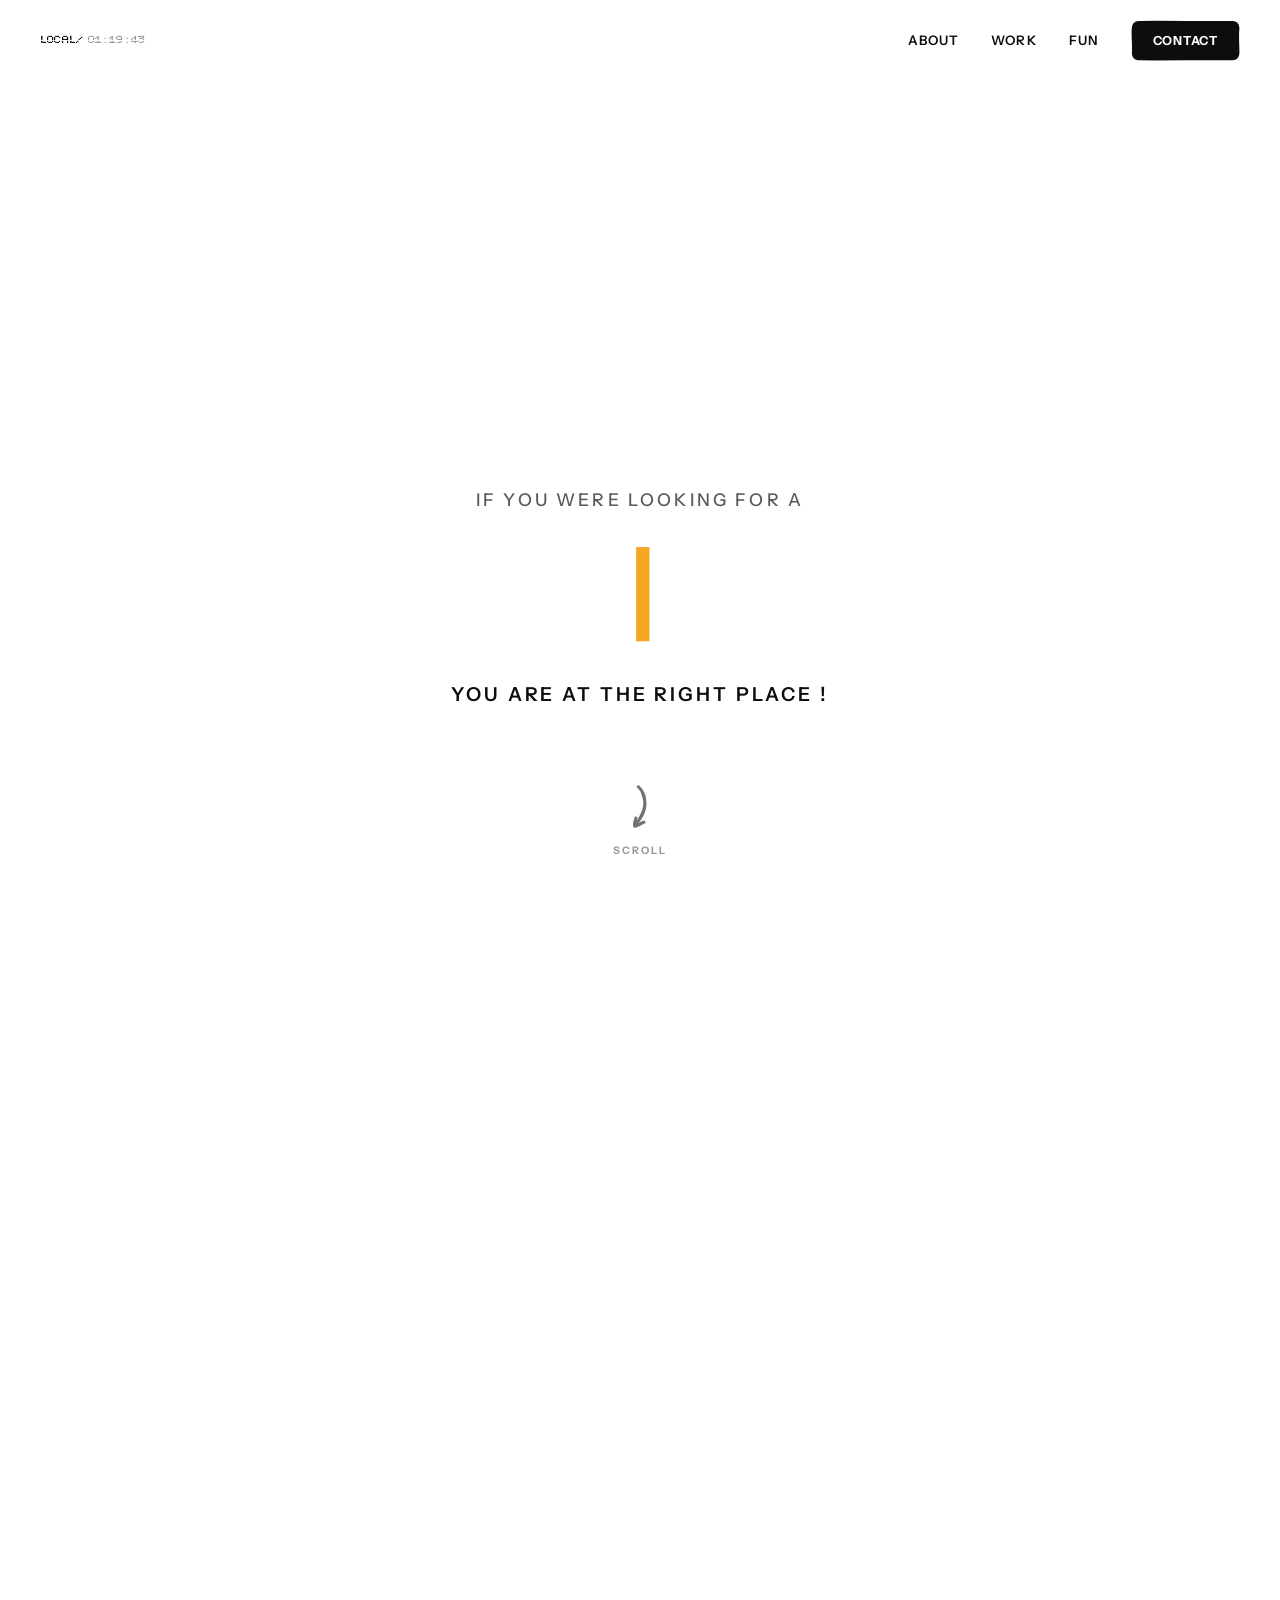
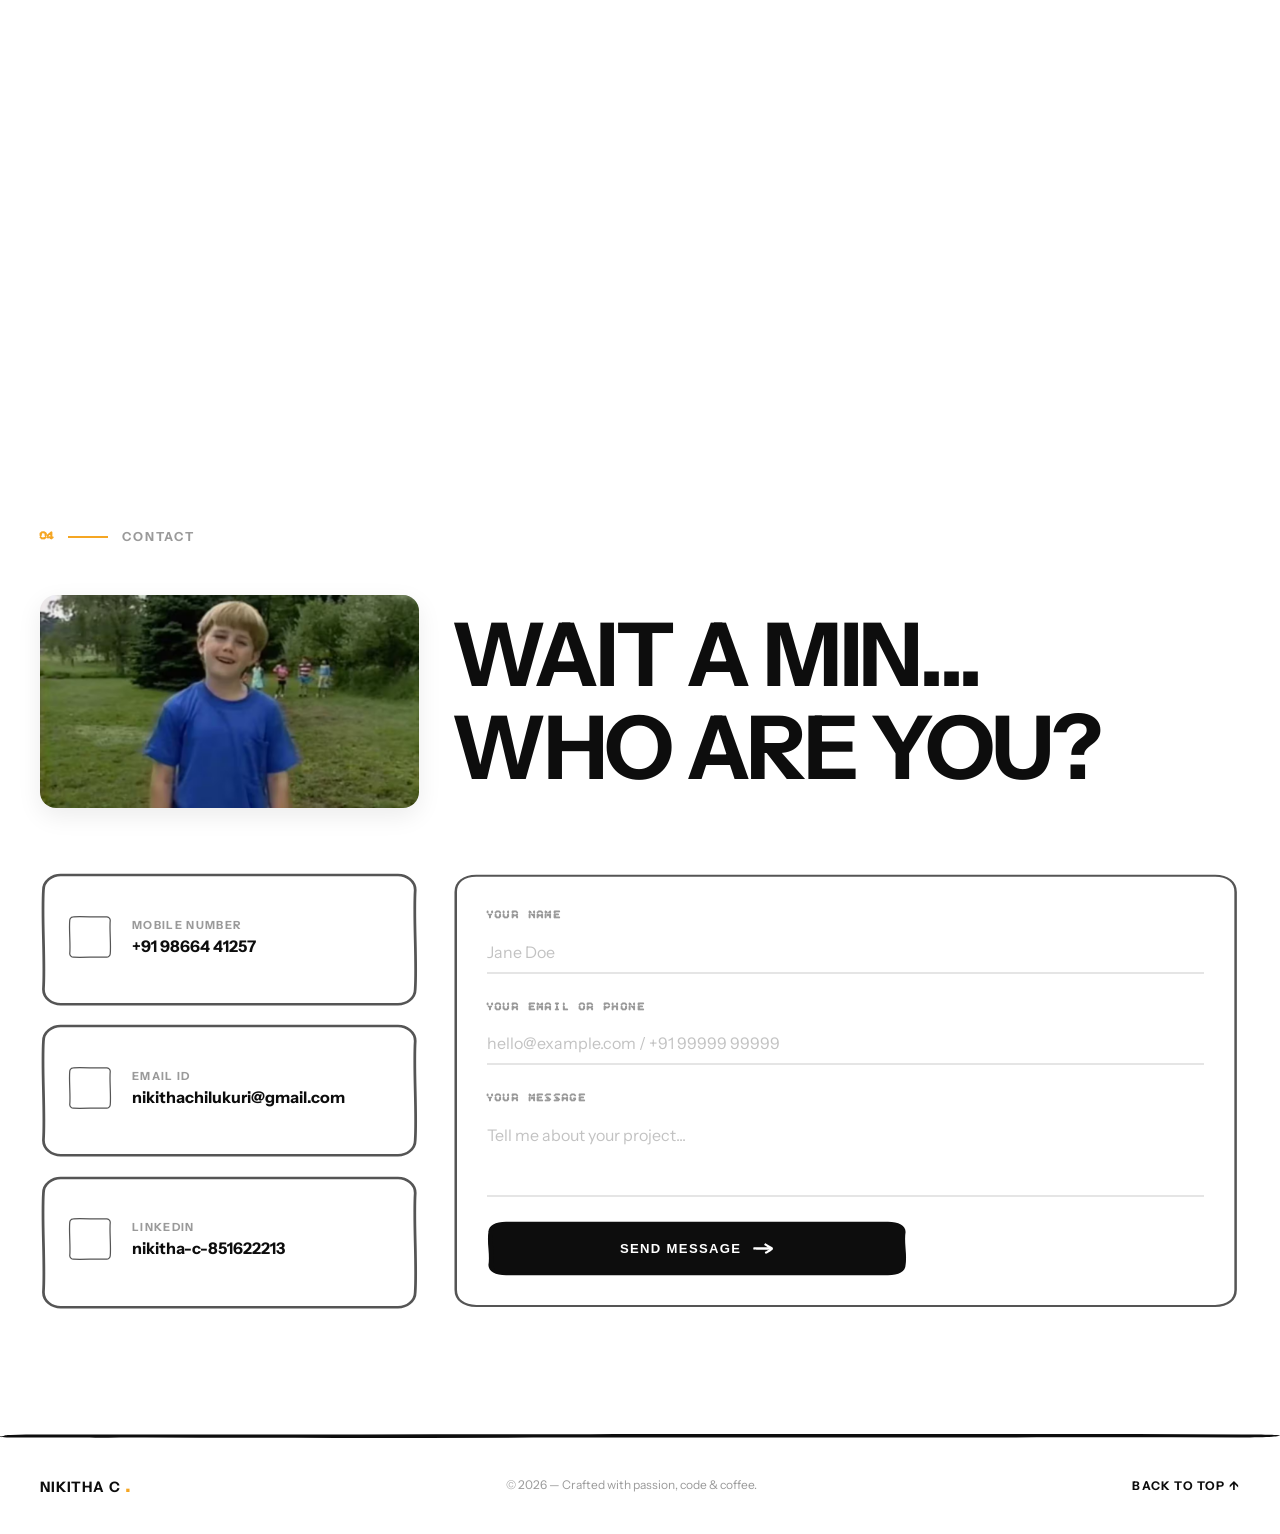
==== commit 1c3c78c5: "Remove border around contact section header image" ====
--- a/index.html
+++ b/index.html
@@ -8,7 +8,7 @@
     <link rel="preconnect" href="https://fonts.googleapis.com">
     <link rel="preconnect" href="https://fonts.gstatic.com" crossorigin>
     <link href="https://fonts.googleapis.com/css2?family=Permanent+Marker&family=Instrument+Sans:ital,wght@0,400..700;1,400..700&family=Bitcount+Single&display=swap" rel="stylesheet">
-    <link rel="stylesheet" href="css/style.css?v=208">
+    <link rel="stylesheet" href="css/style.css?v=209">
     <script src="https://code.iconify.design/iconify-icon/2.1.0/iconify-icon.min.js"></script>
 </head>
 <body>
--- a/css/style.css
+++ b/css/style.css
@@ -1196,7 +1196,6 @@
     width: 100%;
     aspect-ratio: 16 / 9;
     border-radius: 16px;
-    border: 2.5px solid var(--text);
     object-fit: cover;
     box-shadow: 0 8px 24px rgba(0, 0, 0, 0.08);
 }
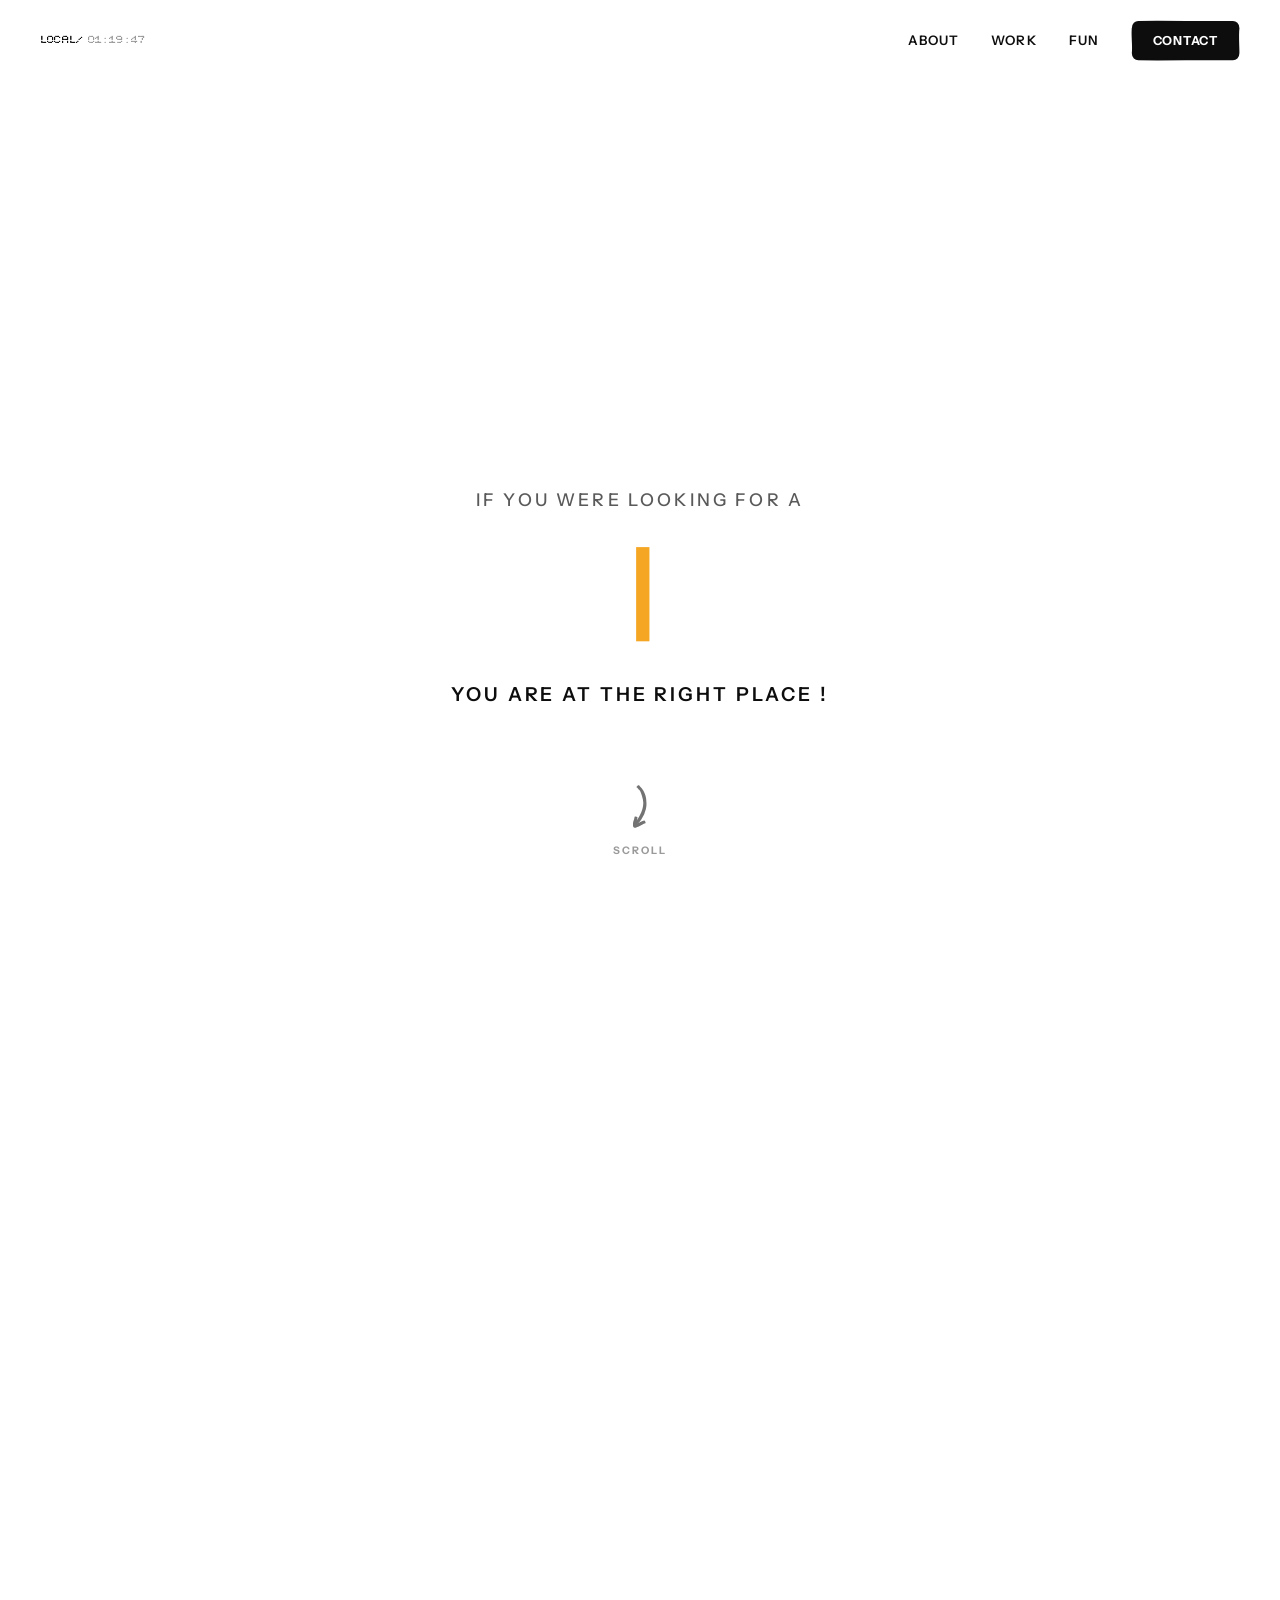
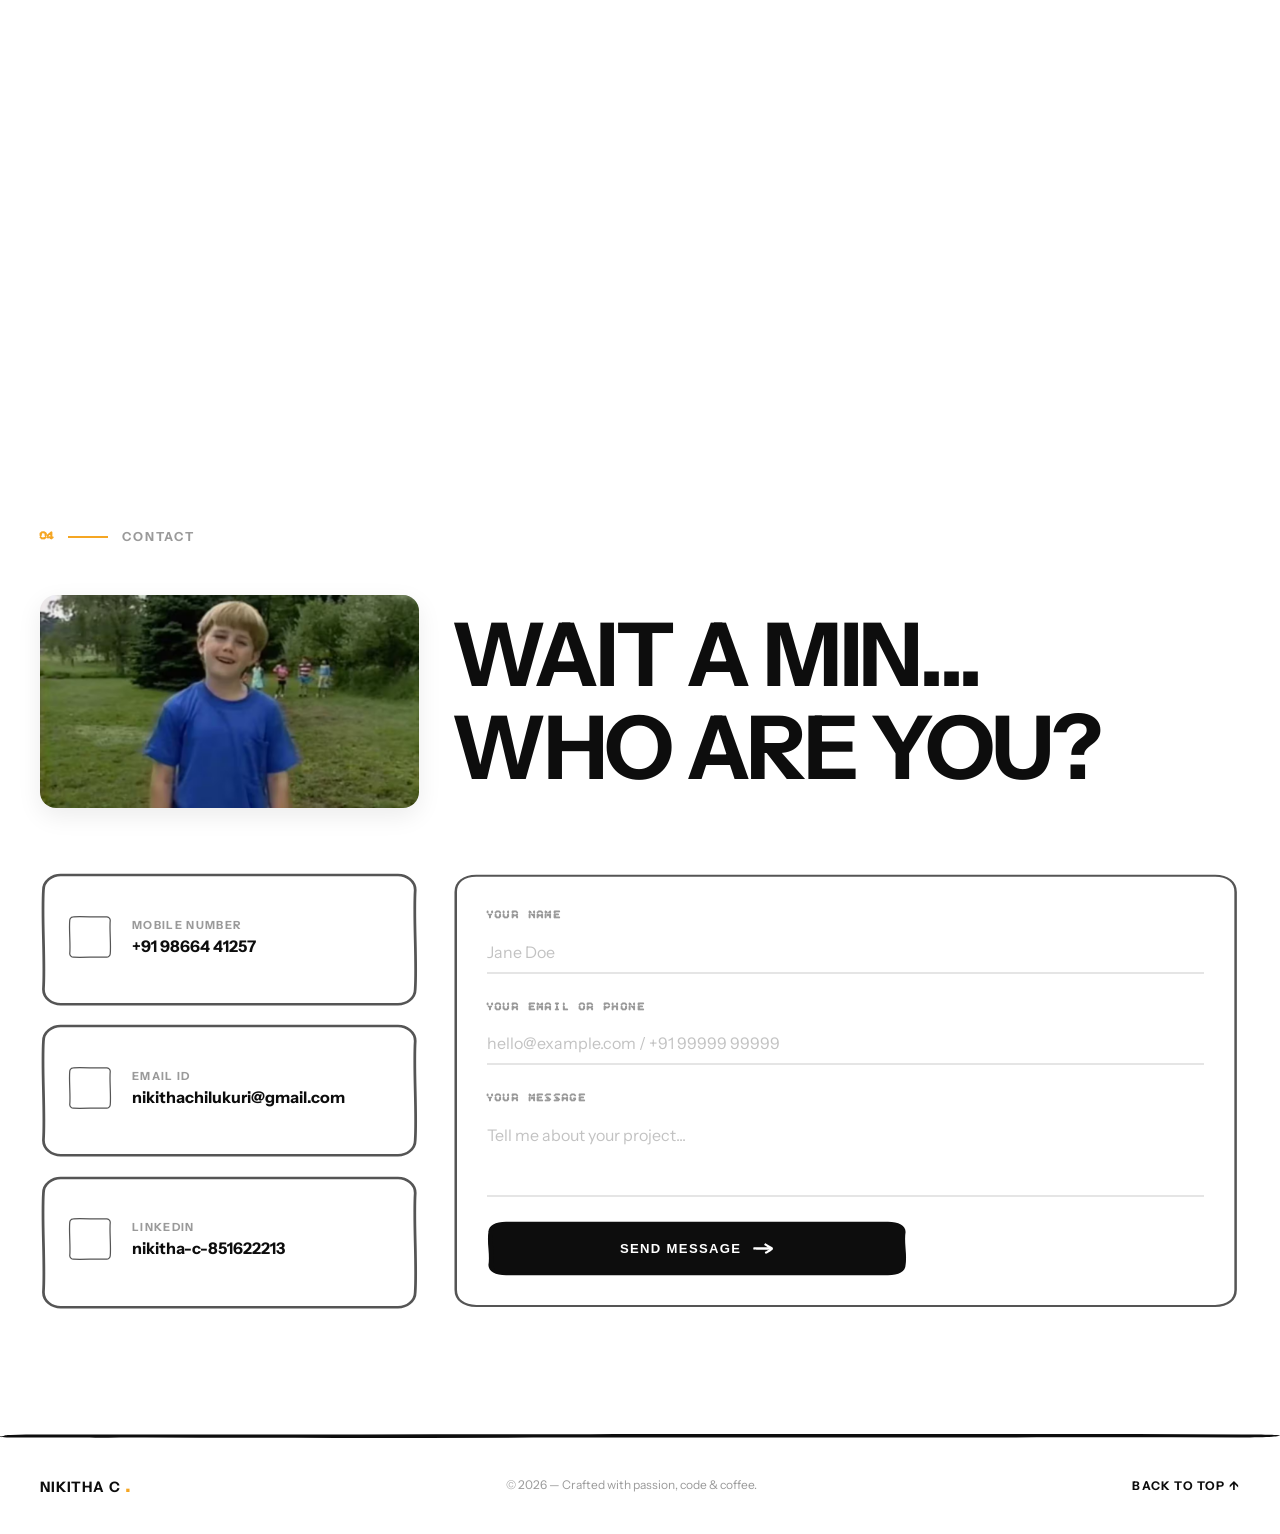
==== commit 52e8b755: "Update Hugosave intro section layout to stacked layout (logo on top)" ====
--- a/index.html
+++ b/index.html
@@ -8,7 +8,7 @@
     <link rel="preconnect" href="https://fonts.googleapis.com">
     <link rel="preconnect" href="https://fonts.gstatic.com" crossorigin>
     <link href="https://fonts.googleapis.com/css2?family=Permanent+Marker&family=Instrument+Sans:ital,wght@0,400..700;1,400..700&family=Bitcount+Single&display=swap" rel="stylesheet">
-    <link rel="stylesheet" href="css/style.css?v=209">
+    <link rel="stylesheet" href="css/style.css?v=210">
     <script src="https://code.iconify.design/iconify-icon/2.1.0/iconify-icon.min.js"></script>
 </head>
 <body>
--- a/css/style.css
+++ b/css/style.css
@@ -2650,12 +2650,13 @@
 }
 
 .hugo-intro-grid {
-    display: grid;
-    grid-template-columns: 260px 1fr;
-    gap: 60px;
-    align-items: center;
-    max-width: 900px;
+    display: flex;
+    flex-direction: column;
+    align-items: center;
+    gap: 40px;
+    max-width: 800px;
     margin: 0 auto;
+    text-align: center;
 }
 
 .hugo-intro-left {
@@ -2691,6 +2692,7 @@
 .hugo-intro-right {
     display: flex;
     flex-direction: column;
+    align-items: center;
     gap: 16px;
 }
 
@@ -2718,26 +2720,18 @@
 
 .hugo-cta-container {
     margin-top: 10px;
-    align-self: flex-start;
+    align-self: center;
 }
 
 /* Responsive adjustment for Hugosave Intro */
 @media (max-width: 768px) {
     .hugo-intro-grid {
-        grid-template-columns: 1fr;
         gap: 30px;
-        text-align: center;
-    }
-    .hugo-intro-right {
-        align-items: center;
     }
     .hugo-logo-img {
         width: 160px;
         height: 160px;
         border-radius: 28px;
-    }
-    .hugo-cta-container {
-        align-self: center;
     }
 }
 
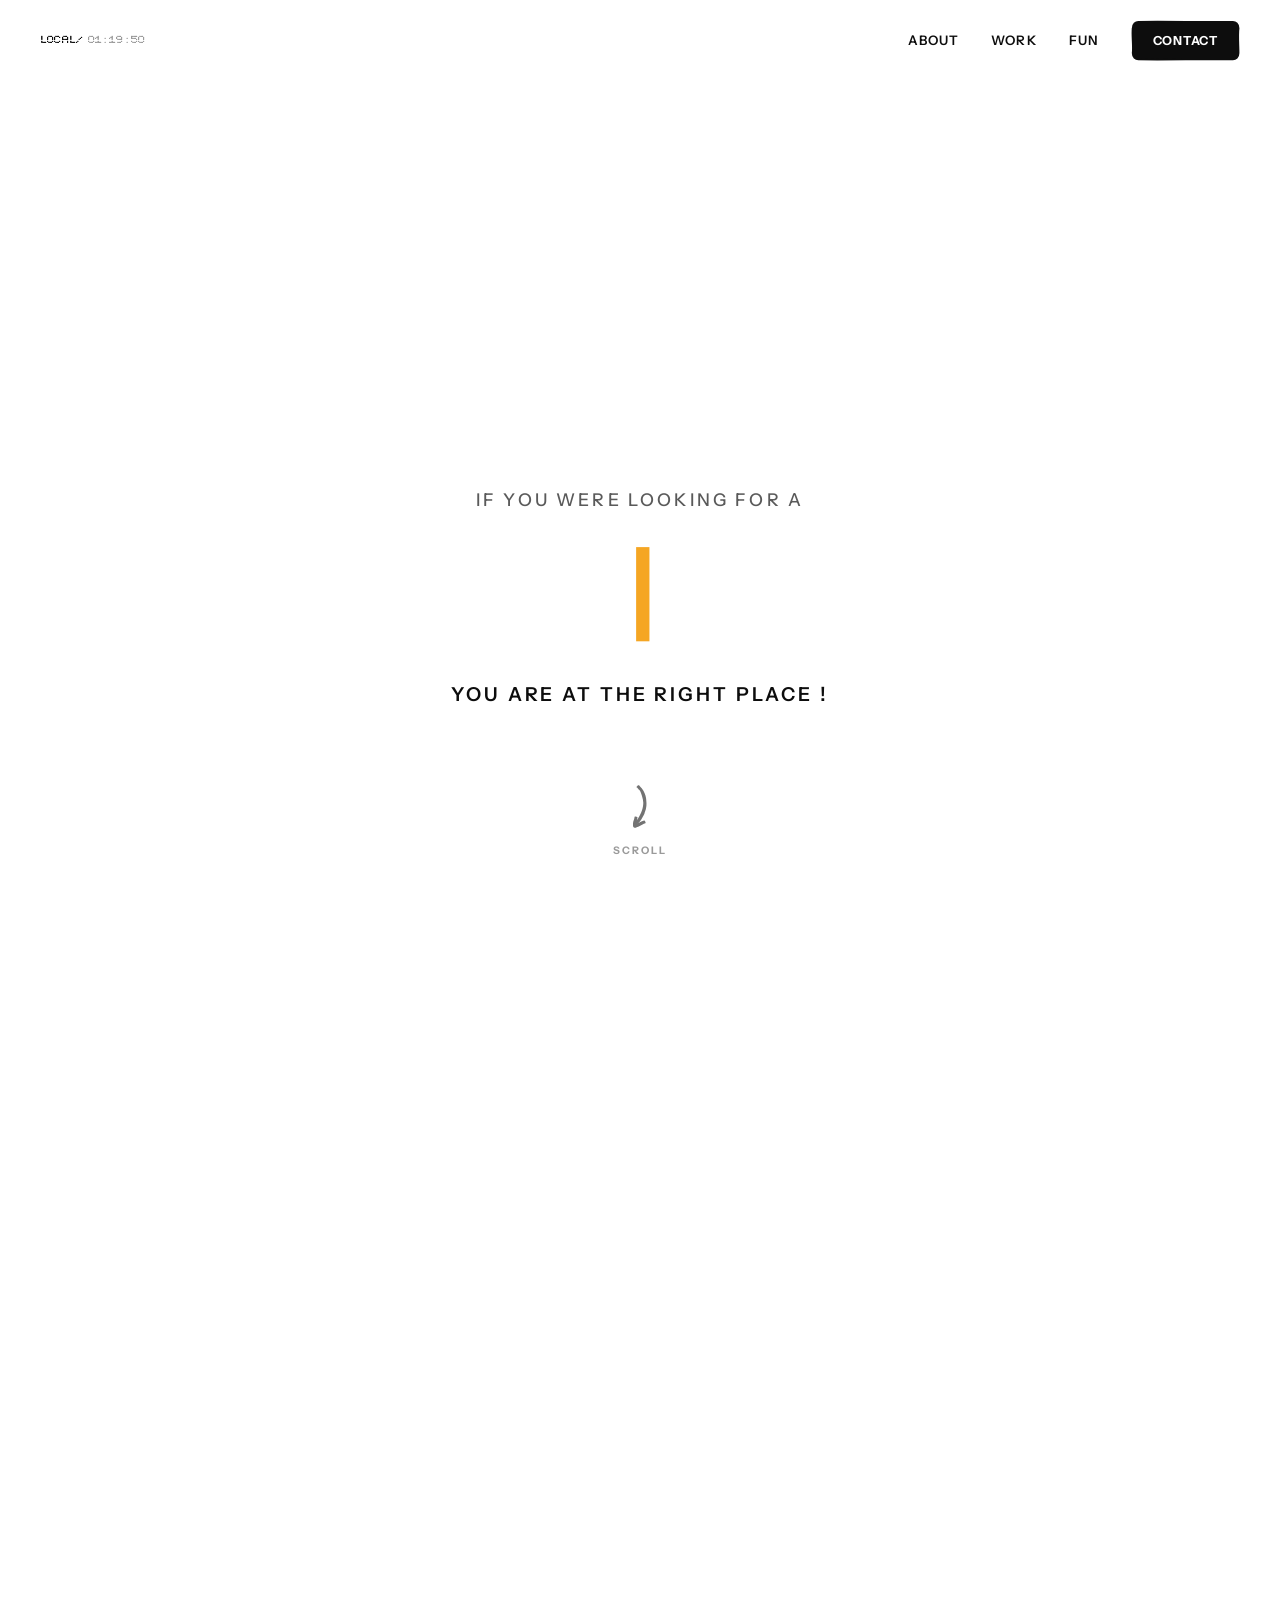
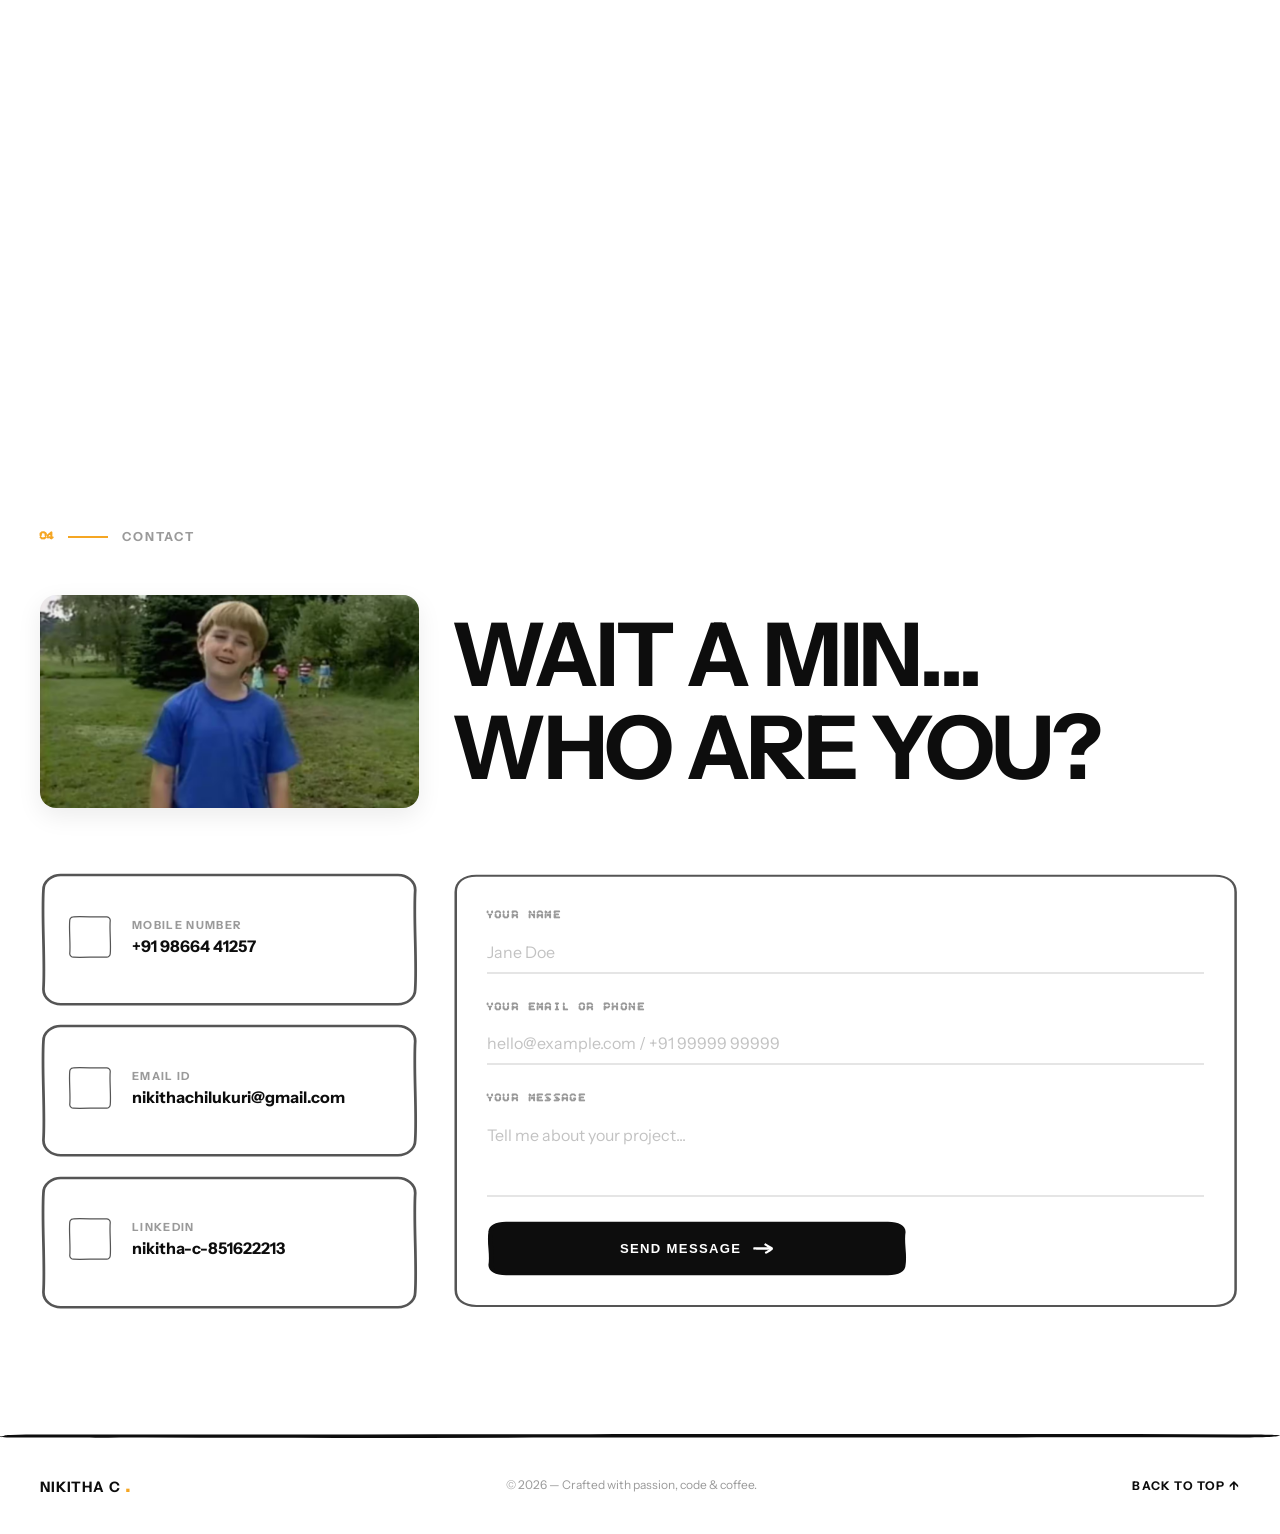
==== commit 71e3b822: "Shift Hugosave intro section slightly upward by modifying padding and min-height" ====
--- a/index.html
+++ b/index.html
@@ -8,7 +8,7 @@
     <link rel="preconnect" href="https://fonts.googleapis.com">
     <link rel="preconnect" href="https://fonts.gstatic.com" crossorigin>
     <link href="https://fonts.googleapis.com/css2?family=Permanent+Marker&family=Instrument+Sans:ital,wght@0,400..700;1,400..700&family=Bitcount+Single&display=swap" rel="stylesheet">
-    <link rel="stylesheet" href="css/style.css?v=210">
+    <link rel="stylesheet" href="css/style.css?v=211">
     <script src="https://code.iconify.design/iconify-icon/2.1.0/iconify-icon.min.js"></script>
 </head>
 <body>
--- a/css/style.css
+++ b/css/style.css
@@ -2630,9 +2630,9 @@
 .hugo-intro-section {
     width: 100%;
     margin: 0 auto;
-    padding: 80px 40px;
+    padding: 40px 40px 120px;
     max-width: var(--max-w);
-    min-height: 100vh;
+    min-height: 85vh;
     display: flex;
     align-items: center;
     justify-content: center;
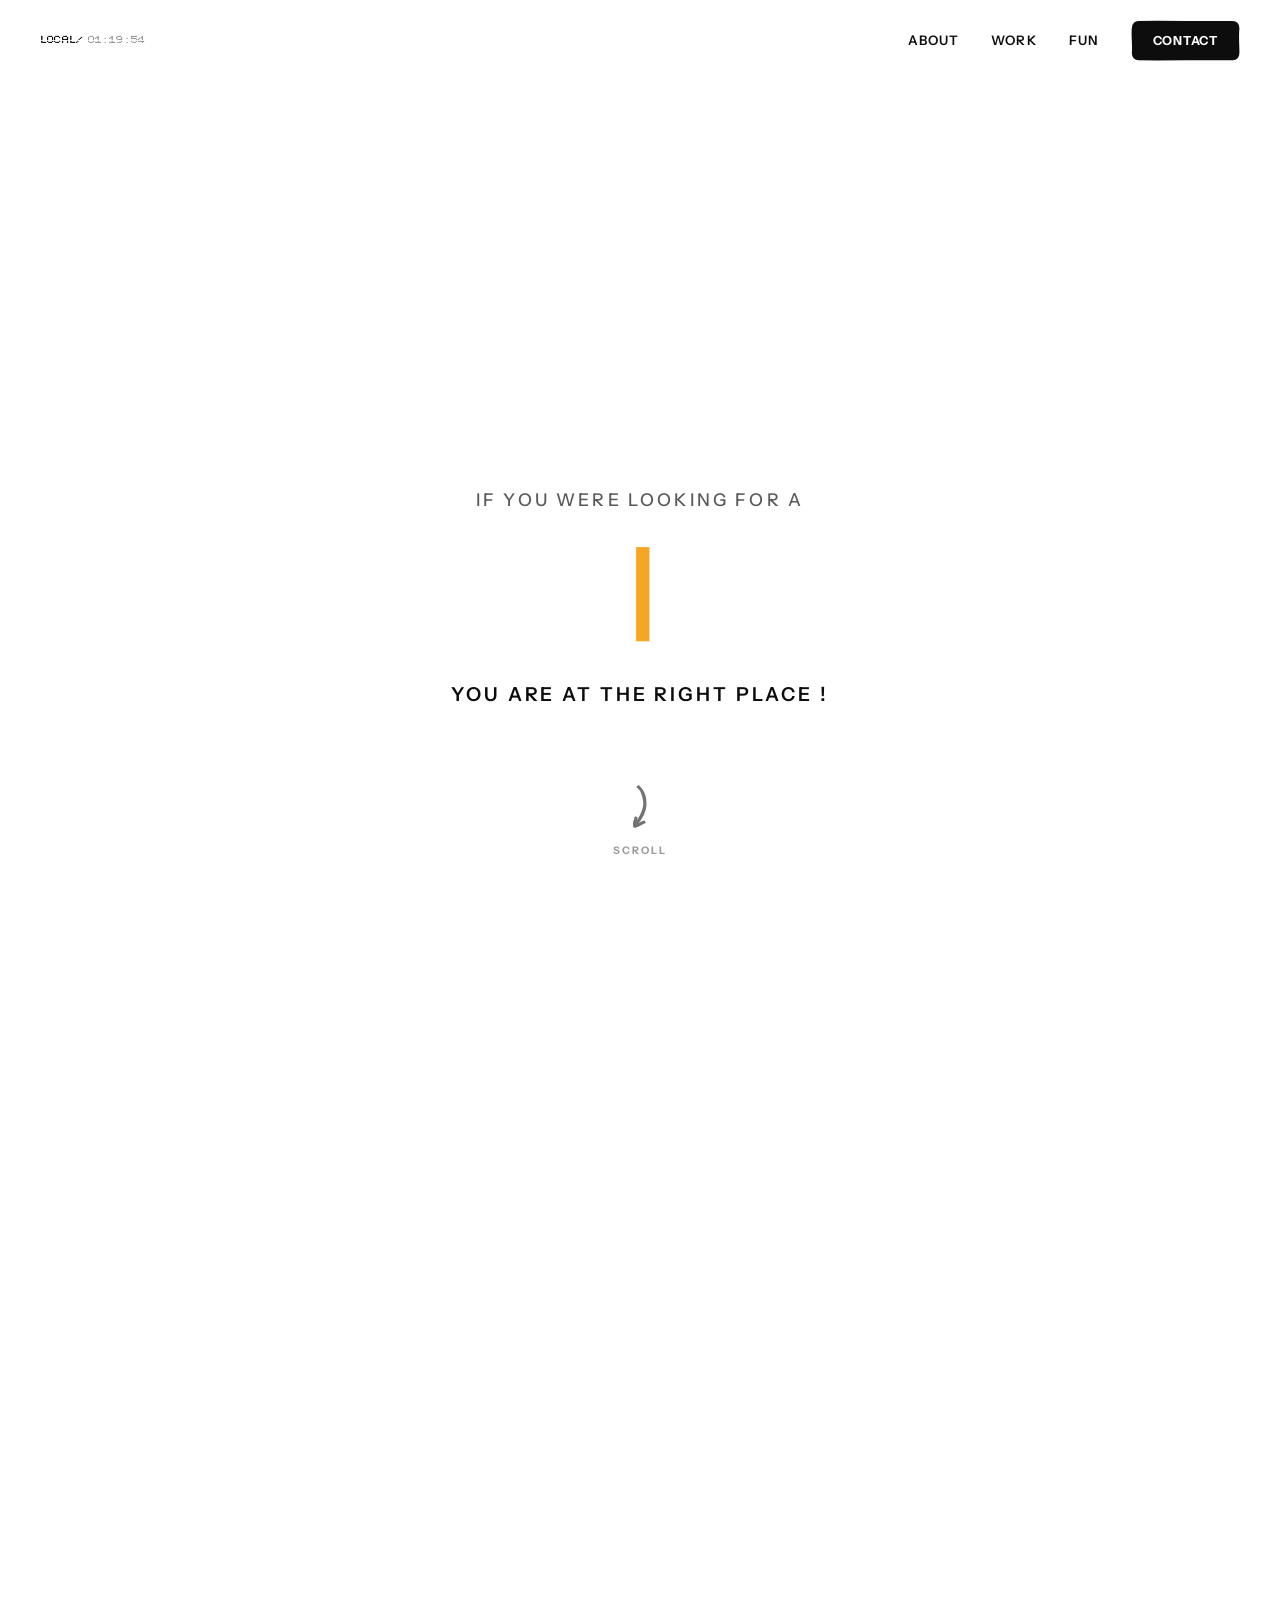
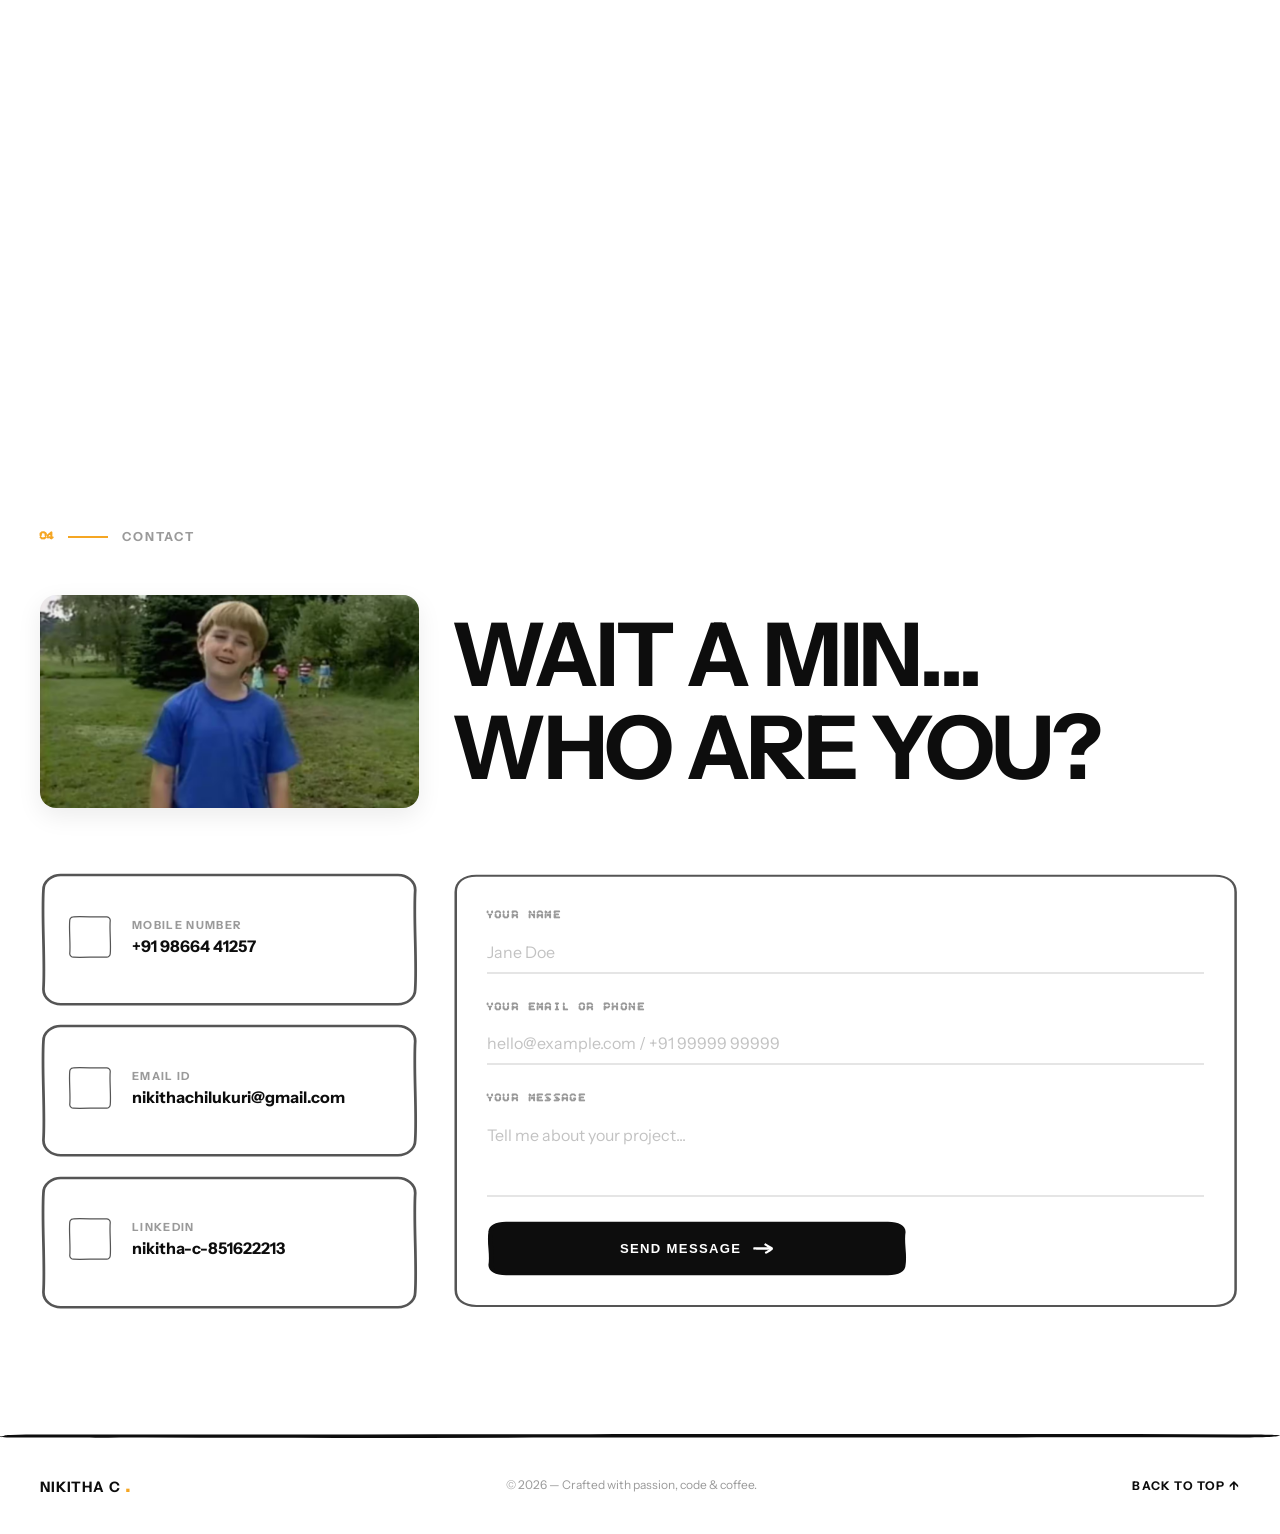
==== commit 0c9b6489: "Add soft pastel mint green background color to scrollytelling phone showcase" ====
--- a/index.html
+++ b/index.html
@@ -8,7 +8,7 @@
     <link rel="preconnect" href="https://fonts.googleapis.com">
     <link rel="preconnect" href="https://fonts.gstatic.com" crossorigin>
     <link href="https://fonts.googleapis.com/css2?family=Permanent+Marker&family=Instrument+Sans:ital,wght@0,400..700;1,400..700&family=Bitcount+Single&display=swap" rel="stylesheet">
-    <link rel="stylesheet" href="css/style.css?v=211">
+    <link rel="stylesheet" href="css/style.css?v=212">
     <script src="https://code.iconify.design/iconify-icon/2.1.0/iconify-icon.min.js"></script>
 </head>
 <body>
--- a/css/style.css
+++ b/css/style.css
@@ -5805,7 +5805,7 @@
     display: flex;
     align-items: center;
     justify-content: center;
-    background: #ffffff;
+    background: #ebf2ef;
     overflow: hidden;
     z-index: 5;
 }
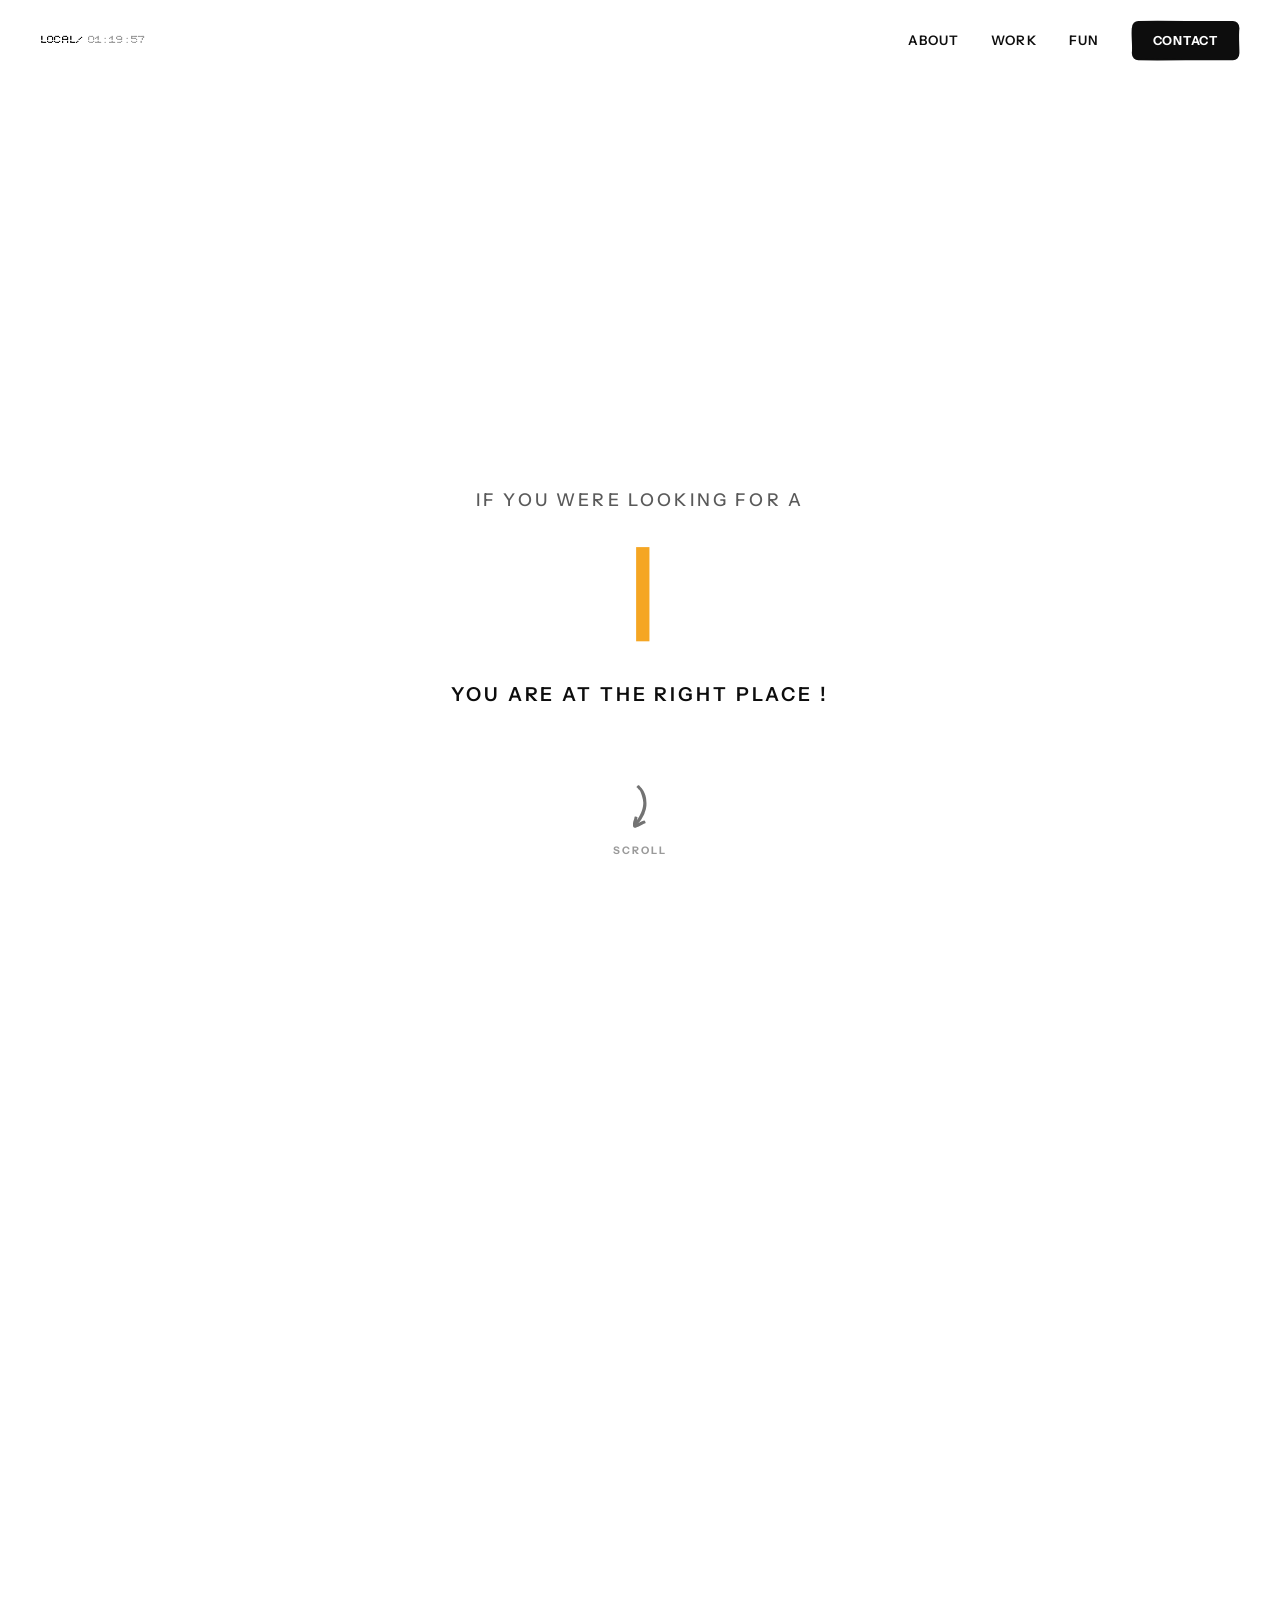
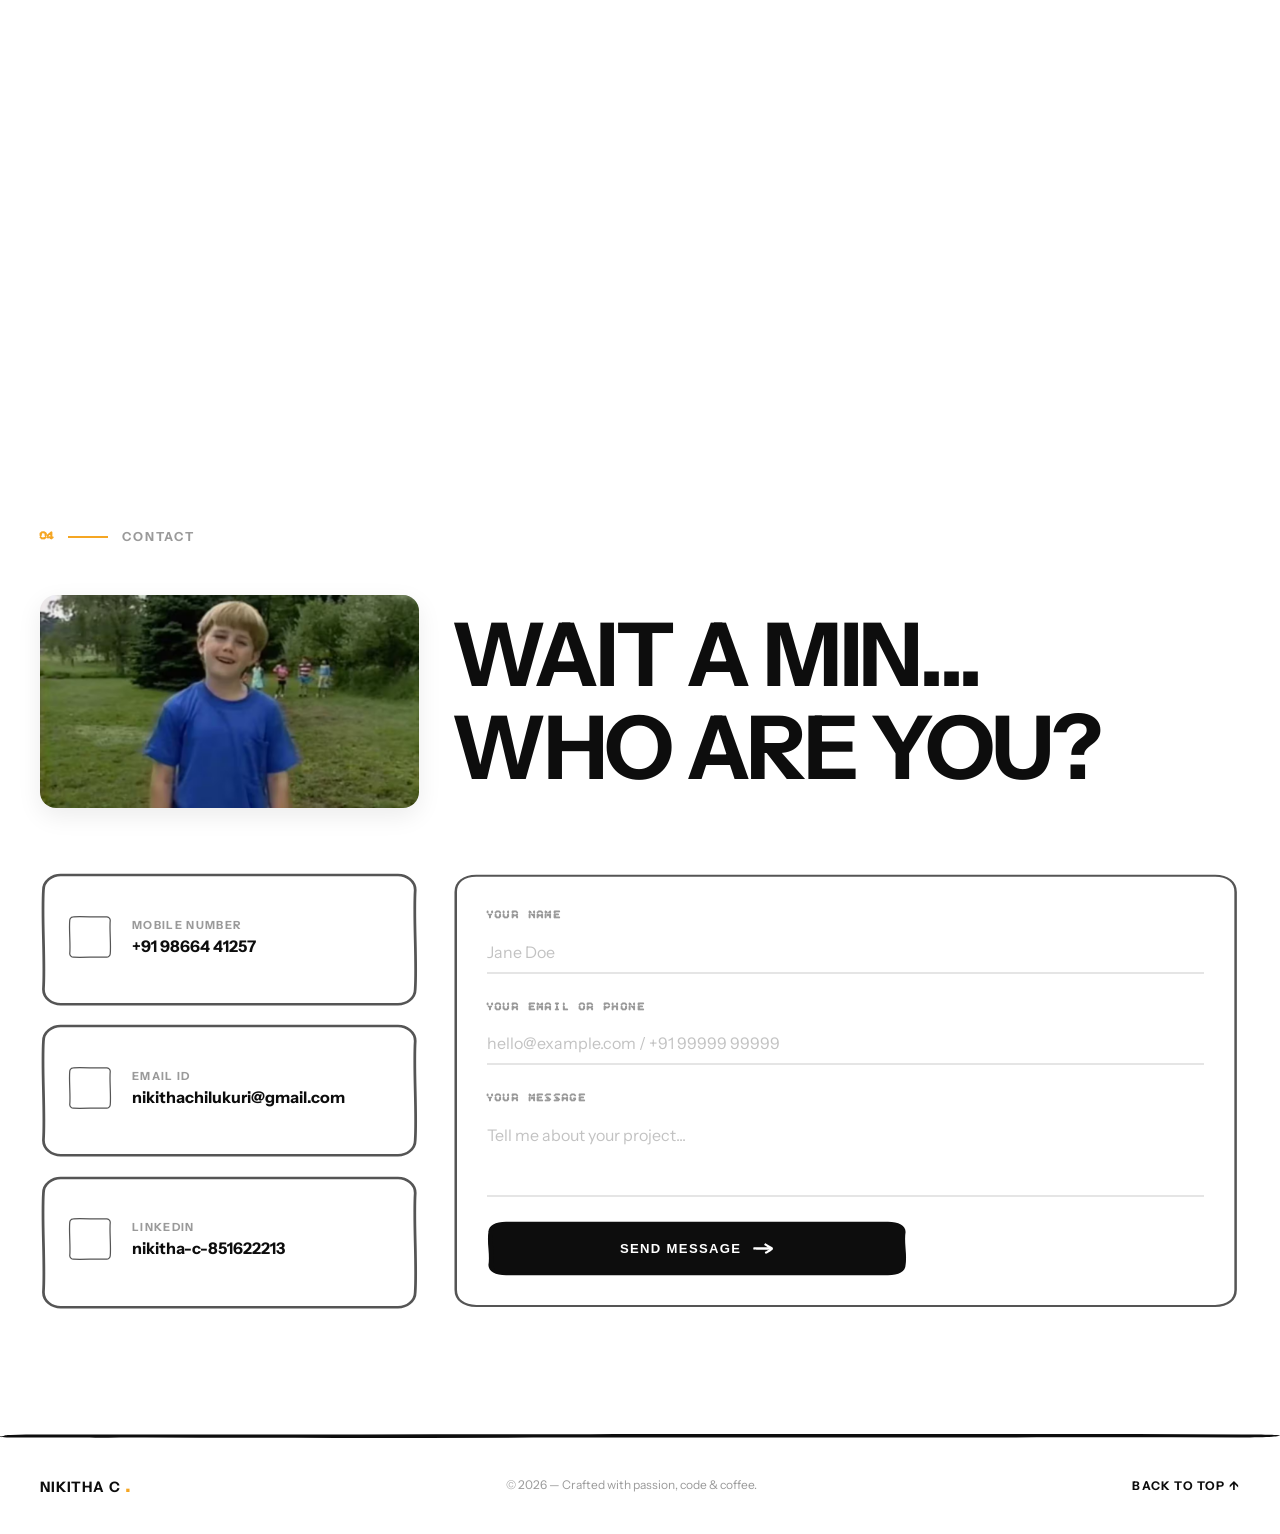
==== commit b7e42b1b: "Extend scrolly track background tint to span full viewport width (100vw)" ====
--- a/index.html
+++ b/index.html
@@ -8,7 +8,7 @@
     <link rel="preconnect" href="https://fonts.googleapis.com">
     <link rel="preconnect" href="https://fonts.gstatic.com" crossorigin>
     <link href="https://fonts.googleapis.com/css2?family=Permanent+Marker&family=Instrument+Sans:ital,wght@0,400..700;1,400..700&family=Bitcount+Single&display=swap" rel="stylesheet">
-    <link rel="stylesheet" href="css/style.css?v=212">
+    <link rel="stylesheet" href="css/style.css?v=213">
     <script src="https://code.iconify.design/iconify-icon/2.1.0/iconify-icon.min.js"></script>
 </head>
 <body>
--- a/css/style.css
+++ b/css/style.css
@@ -5791,7 +5791,9 @@
 /* Centered Sticky Scrollytelling Showcase for Creation Flow */
 .creation-scrolly-track {
     position: relative;
-    width: 100%;
+    width: 100vw;
+    margin-left: calc(-50vw + 50%);
+    margin-right: calc(-50vw + 50%);
     height: 380vh; /* Scroll track height to trigger steps */
     margin-top: 60px;
     margin-bottom: 60px;
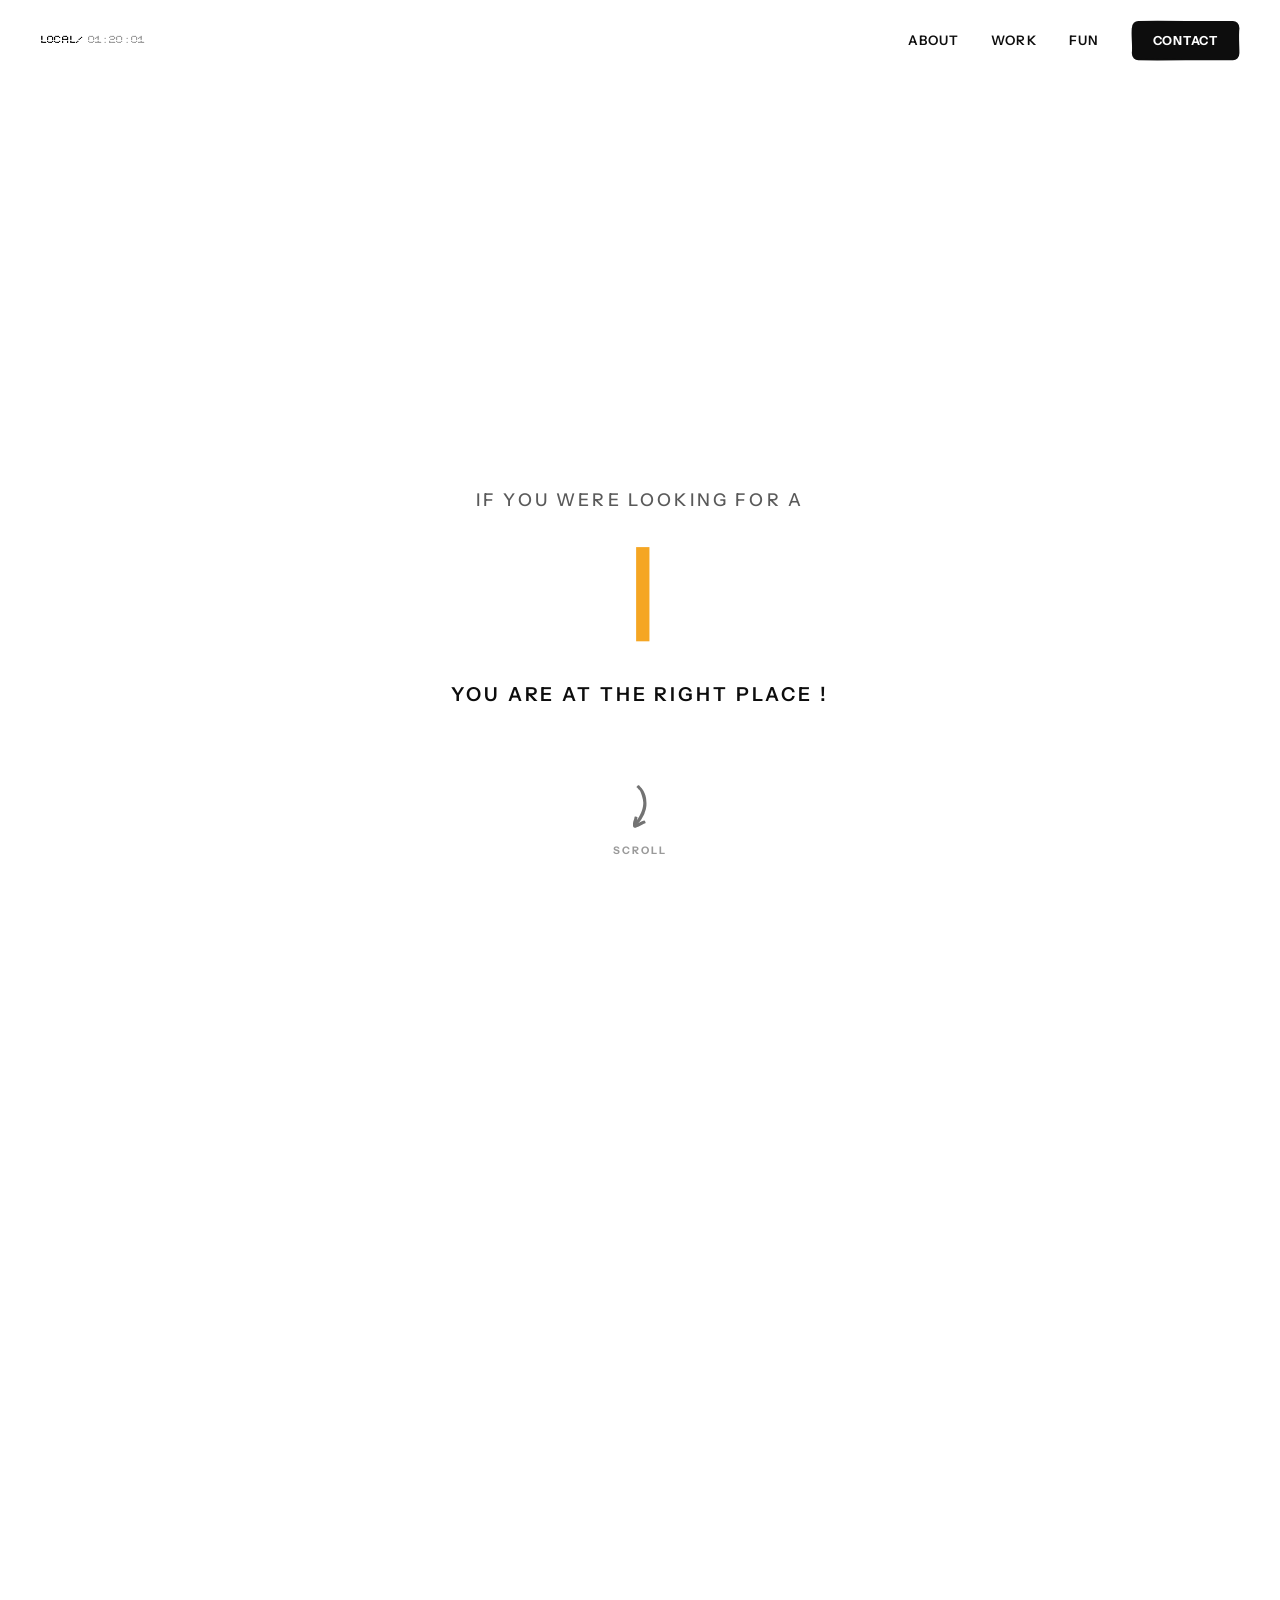
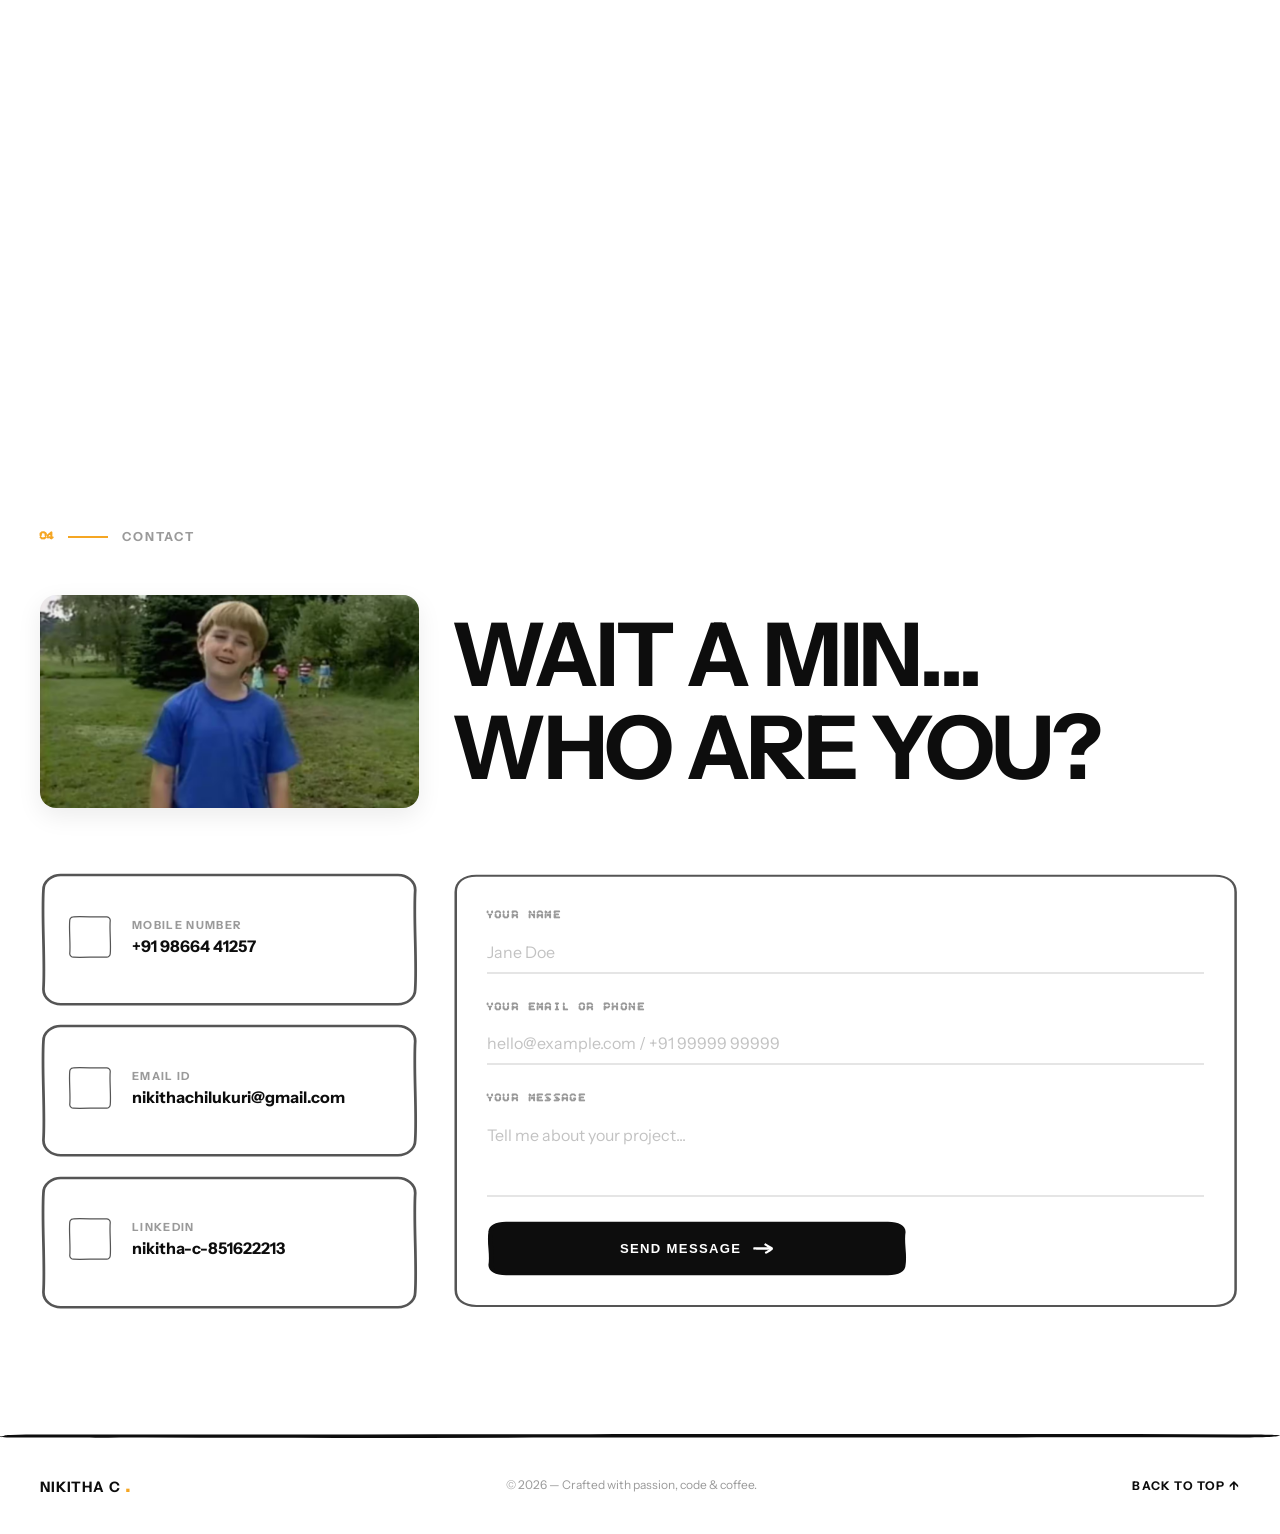
==== commit c66aba45: "Rebuild Hurrey Library UX case study, add GPT-6 Astra integration, and refine design system componen" ====
--- a/index.html
+++ b/index.html
@@ -243,17 +243,17 @@
                             </button>
                         </div>
                         <div class="mobile-project-card">
-                            <img src="assets/images/home/img-terraform.png" alt="HURREY LIBRARY" class="mobile-project-img">
-                        </div>
-                        <p class="project-desc">A comprehensive B2B education library module that empowers teachers and institutions to manage, curate, and distribute digital learning assets and curriculum materials efficiently.</p>
+                            <img src="assets/documents/project_hurreyLibrary/pages/page_176.png" alt="HURREY LIBRARY" class="mobile-project-img">
+                        </div>
+                        <p class="project-desc">Transforming an enterprise school library system from a 14-click friction trap into an intelligent, AI-assisted workflow designed for the 40-minute lunch rush.</p>
                         <div class="project-tags">
                             <span class="project-tag">UX Design</span>
-                            <span class="project-tag">Edutech</span>
-                            <span class="project-tag">B2B</span>
+                            <span class="project-tag">EdTech SaaS</span>
+                            <span class="project-tag">AI Intelligence</span>
                             <span class="project-tag">2023</span>
                         </div>
                         <div class="cta-container">
-                            <a href="#" class="project-cta">
+                            <a href="hurrey.html" class="project-cta">
                                 VIEW PROJECT
                                 <svg class="cta-sketch-border" viewBox="0 0 220 50" preserveAspectRatio="none" fill="none" xmlns="http://www.w3.org/2000/svg">
                                     <path d="M 10,2 C 60,1.5 160,2.5 210,2 C 215,2 218,5 218,10 C 217,20 219,30 218,40 C 218,45 215,48 210,48 C 160,47.5 60,48.5 10,48 C 5,48 2,45 2,40 C 3,30 1,20 2,10 C 2,5 5,2 10,2 Z" />
--- a/css/style.css
+++ b/css/style.css
@@ -9,6 +9,7 @@
     --text-muted: #9a9a9a;
     --accent: #F5A623;
     --accent-dark: #d48e1a;
+    --orange: #FF7A00;
     --border: #e5e5e5;
     --border-dark: #d0d0d0;
 
@@ -2718,10 +2719,66 @@
     margin: 0;
 }
 
+.hugo-cta-wrapper {
+    display: flex;
+    flex-direction: column;
+    align-items: center;
+    gap: 14px;
+    margin-top: 10px;
+    width: 100%;
+}
+
 .hugo-cta-container {
-    margin-top: 10px;
     align-self: center;
 }
+
+/* ── CTA annotation wrap (button + handwritten callout) ── */
+.cta-annotation-wrap {
+    position: relative;
+    display: inline-flex;
+    flex-direction: column;
+    align-items: center;
+    gap: 8px;
+}
+
+/* The callout sits above the button with comfortable breathing room */
+.cta-annotation-callout {
+    position: relative;
+    display: flex;
+    flex-direction: row;
+    align-items: flex-end;
+    gap: 8px;
+    color: var(--orange, #FF7A00);
+    pointer-events: none;
+    user-select: none;
+    margin-bottom: 6px;
+    margin-left: 80px;
+}
+
+.cta-annotation-text {
+    font-family: var(--font);
+    font-size: 1.12rem;
+    font-weight: 500;
+    color: var(--orange, #FF7A00);
+    line-height: 1.3;
+    white-space: nowrap;
+    letter-spacing: -0.01em;
+}
+
+.cta-annotation-arrow {
+    width: 44px;
+    height: 36px;
+    flex-shrink: 0;
+    color: var(--orange, #FF7A00);
+    margin-bottom: -3px;
+}
+
+/* Legacy rule kept as empty to avoid breaking anything */
+.cta-volume-disclaimer {
+    display: none;
+}
+
+
 
 /* Responsive adjustment for Hugosave Intro */
 @media (max-width: 768px) {
@@ -2733,7 +2790,24 @@
         height: 160px;
         border-radius: 28px;
     }
-}
+    .cta-annotation-callout {
+        margin-left: 0;
+        padding-left: 0;
+        gap: 6px;
+    }
+    .cta-annotation-text {
+        font-size: 0.95rem;
+        white-space: normal;
+        text-align: center;
+        max-width: 290px;
+    }
+    .cta-annotation-arrow {
+        width: 36px;
+        height: 30px;
+    }
+}
+
+
 
 /* ============================================
    DRAMATIC TRANSITION SECTION
@@ -3147,84 +3221,219 @@
     z-index: 2;
 }
 
-.donut-chart-box {
+/* ── Quadrant Chart ── */
+.quadrant-chart-box {
+    display: flex;
+    flex-direction: row;
+    align-items: stretch;
+    width: 100%;
+    max-width: 460px;
+    margin: 0 auto;
+    gap: 0;
+}
+
+/* Y-axis labels (vertical text on the left side) */
+.quadrant-y-axis {
     display: flex;
     flex-direction: column;
-    align-items: center;
-    gap: 40px;
-    width: 100%;
-}
-
-.donut-svg-wrapper {
+    justify-content: space-between;
+    align-items: center;
+    padding: 12px 0;
+    width: 24px;
+    flex-shrink: 0;
+}
+
+.quadrant-y-axis .axis-label-end,
+.quadrant-y-axis .axis-label-start {
+    writing-mode: vertical-lr;
+    transform: rotate(180deg);
+    font-family: var(--font);
+    font-size: 0.62rem;
+    font-weight: 700;
+    letter-spacing: 0.07em;
+    text-transform: uppercase;
+    color: var(--text-secondary, #64748b);
+    white-space: nowrap;
+}
+
+/* Wrapper for chart + x-axis labels */
+.quadrant-main {
+    display: flex;
+    flex-direction: column;
+    flex: 1;
+    gap: 8px;
+    min-width: 0;
+}
+
+/* The quadrant plot area */
+.quadrant-area {
     position: relative;
-    width: 320px;
-    height: 320px;
-}
-
-.donut-svg {
-    width: 100%;
-    height: 100%;
-    transform: rotate(-90deg);         /* start segments at the top */
-    transform-origin: center center;
-}
-
-.donut-segment {
-    transition: stroke-width 0.3s ease, filter 0.3s ease, stroke 0.3s ease, opacity 0.3s ease;
+    width: 100%;
+    height: 460px;
+    border-radius: 18px;
+    overflow: hidden;
+    box-shadow: 0 8px 32px rgba(0, 0, 0, 0.07);
+    background: #f8fafc;
+}
+
+/* Dotted axis lines through the centre */
+.quadrant-axis-h,
+.quadrant-axis-v {
+    position: absolute;
+    z-index: 1;
+    pointer-events: none;
+}
+
+.quadrant-axis-h {
+    left: 0; right: 0;
+    top: 50%;
+    border-top: 2px dotted rgba(100, 116, 139, 0.30);
+}
+
+.quadrant-axis-v {
+    top: 0; bottom: 0;
+    left: 50%;
+    border-left: 2px dotted rgba(100, 116, 139, 0.30);
+}
+
+/* ── Individual Quadrant Nodes (positioned as bubbles) ── */
+.quadrant-node {
+    position: absolute;
+    display: flex;
+    flex-direction: column;
+    align-items: center;
     cursor: pointer;
-}
-
-.donut-segment.active-slice {
-    stroke-width: 15px;
-    filter: drop-shadow(0 4px 10px rgba(0, 0, 0, 0.08));
-    opacity: 1;
-}
-
-/* Dim inactive segments when there is an active segment */
-.donut-svg:has(.active-slice) .donut-segment:not(.active-slice) {
-    opacity: 0.35;
-}
-
-/* Interactive hover highlights */
-.donut-svg:hover .donut-segment {
-    opacity: 0.35;
-    stroke-width: 10px;
-}
-
-.donut-svg:hover .donut-segment:hover {
-    opacity: 1;
-    stroke-width: 15px;
-    filter: drop-shadow(0 4px 10px rgba(0, 0, 0, 0.08));
-}
-
-.donut-center-text {
-    position: absolute;
-    inset: 0;
-    display: flex;
-    flex-direction: column;
-    justify-content: center;
-    align-items: center;
-    text-align: center;
-    pointer-events: none;
-}
-
-.donut-pct-val {
+    z-index: 2;
+    transition: all 0.35s cubic-bezier(0.16, 1, 0.3, 1);
+}
+
+/* Centre each node in its quadrant */
+.quadrant-node.node-countdown {
+    top: 25%; left: 25%;
+    transform: translate(-50%, -50%);
+}
+.quadrant-node.node-architect {
+    top: 25%; left: 75%;
+    transform: translate(-50%, -50%);
+}
+.quadrant-node.node-explorer {
+    top: 75%; left: 25%;
+    transform: translate(-50%, -50%);
+}
+.quadrant-node.node-accumulator {
+    top: 75%; left: 75%;
+    transform: translate(-50%, -50%);
+}
+
+/* Bubble markers — diameter ∝ √(percentage) */
+.quadrant-marker {
+    border-radius: 50%;
+    flex-shrink: 0;
+    transition: all 0.35s ease;
+}
+
+.node-explorer .quadrant-marker {
+    /* √44.39 ≈ 6.66 → largest */
+    width: 80px; height: 80px;
+    background: rgba(148, 163, 184, 0.18);
+    border: 2.5px solid #94a3b8;
+}
+.node-architect .quadrant-marker {
+    /* √37.84 ≈ 6.15 */
+    width: 74px; height: 74px;
+    background: rgba(139, 92, 246, 0.18);
+    border: 2.5px solid #8b5cf6;
+}
+.node-accumulator .quadrant-marker {
+    /* √16.22 ≈ 4.03 */
+    width: 48px; height: 48px;
+    background: rgba(16, 185, 129, 0.18);
+    border: 2.5px solid #10b981;
+}
+.node-countdown .quadrant-marker {
+    /* √1.55 ≈ 1.25 → smallest (min 24px for visibility) */
+    width: 26px; height: 26px;
+    background: rgba(245, 158, 11, 0.22);
+    border: 2.5px solid #f59e0b;
+}
+
+.quadrant-node-pct {
     font-family: var(--font);
-    font-size: 2.8rem;                 /* scaled down */
     font-weight: 800;
-    color: #1a1a1a;
+    font-size: 0.92rem;
     line-height: 1.1;
-    letter-spacing: -0.02em;
-}
-
-.donut-label-val {
+    letter-spacing: -0.01em;
+    margin-top: 8px;
+    transition: color 0.3s ease;
+}
+
+.quadrant-node-name {
     font-family: var(--font);
-    font-size: 1.0rem;                  /* scaled down */
+    font-weight: 600;
+    font-size: 0.72rem;
+    letter-spacing: -0.01em;
+    line-height: 1.25;
+    margin-top: 2px;
+    opacity: 0.8;
+    transition: color 0.3s ease;
+}
+
+/* ── Base text colours ── */
+.quadrant-node.node-countdown  { color: #92400e; }
+.quadrant-node.node-architect  { color: #5b21b6; }
+.quadrant-node.node-explorer   { color: #334155; }
+.quadrant-node.node-accumulator { color: #065f46; }
+
+/* X-axis labels */
+.quadrant-x-axis {
+    display: flex;
+    justify-content: space-between;
+    padding: 0 4px;
+}
+
+.quadrant-x-axis .axis-label-start,
+.quadrant-x-axis .axis-label-end {
+    font-family: var(--font);
+    font-size: 0.62rem;
     font-weight: 700;
-    color: var(--text-secondary);
-    margin-top: 6px;
+    letter-spacing: 0.07em;
     text-transform: uppercase;
-    letter-spacing: 0.05em;
-}
+    color: var(--text-secondary, #64748b);
+}
+
+/* ── Active state ── */
+.quadrant-area:has(.active-node) .quadrant-node:not(.active-node) {
+    opacity: 0.32;
+    filter: grayscale(30%);
+}
+
+.quadrant-node.node-architect.active-node .quadrant-marker {
+    background: #8b5cf6;
+    border-color: #8b5cf6;
+}
+.quadrant-node.node-accumulator.active-node .quadrant-marker {
+    background: #10b981;
+    border-color: #10b981;
+}
+.quadrant-node.node-countdown.active-node .quadrant-marker {
+    background: #f59e0b;
+    border-color: #f59e0b;
+}
+.quadrant-node.node-explorer.active-node .quadrant-marker {
+    background: #64748b;
+    border-color: #64748b;
+}
+
+.quadrant-node.active-node {
+    opacity: 1 !important;
+    filter: none !important;
+}
+
+.quadrant-node:hover {
+    filter: brightness(0.92);
+    z-index: 5;
+}
+
 
 .archetypes-scroll-right {
     display: flex;
@@ -3257,18 +3466,21 @@
 
 .archetype-card .cta-sketch-border {
     position: absolute;
-    inset: -5px;
-    width: calc(100% + 10px);
-    height: calc(100% + 10px);
+    inset: 0;
+    width: 100%;
+    height: 100%;
     pointer-events: none;
     z-index: -1;
 }
 
 .archetype-card .cta-sketch-border path {
-    stroke: #1a1a1a;
+    stroke: var(--text, #1a1a1a);
     stroke-width: 2.5;
-    fill: var(--bg-alt);
+    stroke-linecap: round;
+    stroke-linejoin: round;
+    fill: var(--bg-alt, #faf9f6);
     vector-effect: non-scaling-stroke;
+    transition: stroke 0.3s ease, fill 0.3s ease;
 }
 
 .arch-illustration-box {
@@ -3828,15 +4040,99 @@
 }
 
 /* ============================================
-   GAMIFICATION SECTION
+   GAMIFICATION FULL-SECTION INFINITE CAROUSEL
    ============================================ */
-.gamification-section {
+.gamification-carousel-section {
+    min-height: 100vh;
+    display: flex;
+    flex-direction: column;
+    justify-content: center;
+    align-items: center;
+    padding: 60px 0;
+    margin: 0 auto;
+    position: relative;
+    overflow: hidden;
+    box-sizing: border-box;
+}
+
+.gamification-carousel-section .gamification-intro-text {
+    font-family: var(--font);
+    font-size: 1.25rem;
+    font-weight: 500;
+    color: var(--text-secondary);
+    line-height: 1.7;
+    max-width: 820px;
+    margin: 0 auto 36px;
+    padding: 0 32px;
+    text-align: center;
+}
+
+.gamification-carousel-wrapper {
+    width: 100vw;
+    margin-left: calc(-50vw + 50%);
+    overflow: hidden;
+    position: relative;
+    padding: 24px 0 32px;
+    mask-image: linear-gradient(to right, transparent 0%, black 8%, black 92%, transparent 100%);
+    -webkit-mask-image: linear-gradient(to right, transparent 0%, black 8%, black 92%, transparent 100%);
+}
+
+.gamification-carousel-track {
+    display: flex;
+    width: max-content;
+    animation: infiniteScrollCarousel 40s linear infinite;
+    will-change: transform;
+}
+
+
+
+.carousel-group {
+    display: flex;
+    gap: 24px;
+    padding-right: 24px;
+}
+
+@keyframes infiniteScrollCarousel {
+    0% {
+        transform: translateX(0);
+    }
+    100% {
+        transform: translateX(-50%);
+    }
+}
+
+.carousel-group .concept-image-wrapper {
+    flex: 0 0 auto;
+    height: clamp(440px, 58vh, 610px);
+    aspect-ratio: 927 / 1638;
+    background: transparent;
+    border: none;
+    box-shadow: none;
+    border-radius: 0;
+    overflow: visible;
+    cursor: default;
+    position: relative;
+    transition: transform 0.35s cubic-bezier(0.16, 1, 0.3, 1), filter 0.35s ease;
+}
+
+
+
+.carousel-group .concept-image {
+    width: 100%;
+    height: 100%;
+    object-fit: contain;
+    display: block;
+}
+
+/* ============================================
+   CONSTRAINTS & SCOPE LIMIT SECTION
+   ============================================ */
+.scope-constraints-section {
     max-width: var(--max-w);
     margin: 80px auto 140px;
     padding: 0 40px;
 }
 
-.gamification-intro-text,
 .gamification-outro-text {
     font-family: var(--font);
     font-size: 1.15rem;
@@ -3848,25 +4144,37 @@
     text-align: center;
 }
 
-.gamification-intro-text {
-    margin-bottom: 48px;
-}
-
-.gamification-outro-text {
-    margin-top: 56px;
-}
-
 .gamification-outro-text p:first-child {
     margin-top: 0;
 }
 
 .gamification-scope-limit {
-    font-size: 1.45rem;
+    font-size: clamp(1.65rem, 2.4vw, 2.05rem);
     font-weight: 700;
     color: var(--text);
-    margin-top: 16px;
-    line-height: 1.5;
+    margin: 22px auto 14px;
+    line-height: 1.4;
     text-align: center;
+    max-width: 820px;
+    letter-spacing: -0.015em;
+}
+
+.gamification-narrowed-text {
+    font-family: var(--font);
+    font-size: 1.2rem;
+    font-weight: 500;
+    color: var(--text-secondary);
+    margin: 16px auto 0;
+    line-height: 1.6;
+    text-align: center;
+}
+
+.gamification-narrowed-text s {
+    text-decoration: line-through;
+    text-decoration-color: #ff6b35;
+    text-decoration-thickness: 2.5px;
+    color: var(--text);
+    opacity: 0.85;
 }
 
 /* ── Scope Cards ── */
@@ -3967,7 +4275,7 @@
     display: flex;
     align-items: center;
     justify-content: center;
-    cursor: zoom-in;
+    cursor: default;
     position: relative;
     transition: transform 0.35s ease, box-shadow 0.35s ease, border-color 0.35s ease;
 }
@@ -4147,31 +4455,46 @@
 
 
 
-/* Media Queries for Responsive Gamification */
+/* Media Queries for Responsive Gamification Carousel & Constraints */
 @media (max-width: 1024px) {
-    .gamification-gallery {
-        grid-template-columns: 1fr;
-        gap: 32px;
-        max-width: 500px;
+    .gamification-carousel-section {
+        min-height: 85vh;
+        padding: 48px 0;
+    }
+    .carousel-group .concept-image-wrapper {
+        height: clamp(390px, 54vh, 540px);
     }
 }
 @media (max-width: 768px) {
-    .gamification-section {
+    .gamification-carousel-section {
+        min-height: 80vh;
+        padding: 40px 0;
+    }
+    .gamification-carousel-section .gamification-intro-text {
+        font-size: 1.05rem;
+        margin-bottom: 24px;
+        padding: 0 20px;
+    }
+    .carousel-group {
+        gap: 16px;
+        padding-right: 16px;
+    }
+    .carousel-group .concept-image-wrapper {
+        height: clamp(340px, 50vh, 440px);
+    }
+    .scope-constraints-section {
         margin: 60px auto 100px;
         padding: 0 16px;
     }
     .gamification-outro-text {
         margin-top: 40px;
-    }
-    .gamification-intro-text,
-    .gamification-outro-text {
         font-size: 1.05rem;
     }
     .gamification-scope-limit {
-        font-size: 1.25rem;
-    }
-    .concept-image-wrapper {
-        border-radius: 14px;
+        font-size: 1.45rem;
+    }
+    .gamification-narrowed-text {
+        font-size: 1.05rem;
     }
 }
 
@@ -4891,35 +5214,49 @@
 
 .ideation-cut-link {
     position: relative;
-    background: rgba(245, 166, 35, 0.04);
-    border: 1px solid rgba(245, 166, 35, 0.18);
-    color: var(--accent);
+    background: var(--bg-alt);
+    border: 1.5px solid var(--accent);
+    color: var(--accent-dark);
     font-family: var(--font-mono);
     font-size: 0.8rem;
     font-weight: 700;
-    letter-spacing: 0.05em;
+    letter-spacing: 0.06em;
     text-transform: uppercase;
     cursor: pointer;
     padding: 12px 18px;
     border-radius: 100px;
-    transition: all 0.2s ease;
+    transition: all 0.25s cubic-bezier(0.16, 1, 0.3, 1);
     display: flex;
     justify-content: center;
     align-items: center;
     text-align: center;
-    gap: 4px;
-    margin-top: 2px;
+    gap: 6px;
+    margin-top: 4px;
     text-decoration: none;
     width: 100%;
     box-sizing: border-box;
     line-height: 1.3;
+    box-shadow: 0 2px 8px rgba(0, 0, 0, 0.04);
+}
+
+.ideation-cut-link svg {
+    width: 11px;
+    height: 11px;
+    stroke-width: 2.8;
+    flex-shrink: 0;
+    transition: transform 0.2s ease;
 }
 
 .ideation-cut-link:hover {
     background: var(--accent);
     border-color: var(--accent);
-    color: #ffffff;
-    box-shadow: 0 4px 12px rgba(245, 166, 35, 0.2);
+    color: var(--bg);
+    box-shadow: 0 4px 16px rgba(245, 166, 35, 0.3);
+    transform: translateY(-2px);
+}
+
+.ideation-cut-link:hover svg {
+    transform: translate(2px, -2px);
 }
 
 .ideation-cut-link:hover .ideation-cut-teaser {
@@ -6547,3 +6884,1448 @@
     color: var(--text-muted);
 }
 
+
+/* ============================================================
+   HURREY LIBRARY CASE STUDY — PAGE-SPECIFIC STYLES
+   ============================================================ */
+
+/* ── Hero ── */
+.hl-hero-banner {
+    background: var(--bg-alt);
+    position: relative;
+    overflow: hidden;
+}
+
+.hl-showcase-frame {
+    border-radius: 16px;
+    overflow: hidden;
+    box-shadow: 0 8px 48px rgba(0,0,0,0.10);
+    background: #fff;
+}
+
+.hl-showcase-img {
+    width: 100%;
+    max-height: 540px;
+    object-fit: cover;
+    object-position: top;
+    display: block;
+    border-radius: 16px;
+}
+
+/* ── Brand pill ── */
+.hl-logo-frame {
+    display: flex;
+    align-items: center;
+    justify-content: center;
+    min-height: 120px;
+}
+
+.hl-brand-pill {
+    display: inline-flex;
+    align-items: center;
+    background: #5c57d9;
+    color: #fff;
+    border-radius: 50px;
+    padding: 16px 36px;
+    font-family: var(--font);
+    font-size: 2.2rem;
+    font-weight: 800;
+    letter-spacing: -0.5px;
+    box-shadow: 0 4px 24px rgba(92,87,217,0.25);
+    user-select: none;
+}
+
+.hl-brand-h {
+    font-size: 2.8rem;
+    font-weight: 900;
+    margin-right: 2px;
+}
+
+.hl-brand-rest {
+    font-weight: 700;
+}
+
+/* ── Shared section header ── */
+.hl-section-header {
+    max-width: 800px;
+    margin: 0 auto 3.5rem;
+    text-align: center;
+}
+
+.hl-chapter-num {
+    display: block;
+    font-family: var(--font-mono);
+    font-size: 4rem;
+    font-weight: 900;
+    color: var(--accent);
+    line-height: 1;
+    margin-bottom: 0.25rem;
+    opacity: 0.5;
+}
+
+.hl-chapter-label {
+    display: block;
+    font-family: var(--font);
+    font-size: 0.72rem;
+    font-weight: 700;
+    letter-spacing: 0.15em;
+    text-transform: uppercase;
+    color: var(--text-secondary);
+    margin-bottom: 0.6rem;
+}
+
+.hl-chapter-title {
+    font-family: var(--font);
+    font-size: clamp(1.8rem, 4vw, 3rem);
+    font-weight: 800;
+    color: var(--text);
+    line-height: 1.15;
+    margin: 0 0 0.75rem;
+}
+
+.hl-chapter-sub {
+    font-size: 1rem;
+    color: var(--text-secondary);
+    line-height: 1.65;
+    margin: 0;
+}
+
+/* ── Problem section ── */
+.hl-problem-section {
+    padding: 6rem 5vw;
+    background: var(--bg);
+}
+
+.hl-problem-inner {
+    max-width: 1100px;
+    margin: 0 auto;
+}
+
+.hl-problem-label {
+    font-size: 0.7rem;
+    font-weight: 700;
+    letter-spacing: 0.16em;
+    text-transform: uppercase;
+    color: var(--text-secondary);
+    margin-bottom: 1rem;
+}
+
+.hl-problem-headline {
+    font-family: var(--font);
+    font-size: clamp(1.8rem, 4vw, 3rem);
+    font-weight: 800;
+    line-height: 1.15;
+    margin: 0 0 3rem;
+    color: var(--text);
+}
+
+.hl-problem-headline em {
+    font-style: italic;
+    color: var(--accent-dark);
+}
+
+.hl-problem-grid {
+    display: grid;
+    grid-template-columns: repeat(auto-fit, minmax(260px, 1fr));
+    gap: 2rem;
+    margin-bottom: 3.5rem;
+}
+
+.hl-problem-card {
+    background: var(--bg-alt);
+    border-radius: 16px;
+    padding: 2rem;
+    border: 1.5px solid var(--border);
+    transition: transform 0.2s ease, box-shadow 0.2s ease;
+}
+
+.hl-problem-card:hover {
+    transform: translateY(-4px);
+    box-shadow: 0 8px 32px rgba(0,0,0,0.08);
+}
+
+.hl-problem-icon {
+    font-size: 2rem;
+    margin-bottom: 1rem;
+}
+
+.hl-problem-card h3 {
+    font-size: 1rem;
+    font-weight: 700;
+    margin: 0 0 0.6rem;
+    color: var(--text);
+}
+
+.hl-problem-card p {
+    font-size: 0.9rem;
+    color: var(--text-secondary);
+    line-height: 1.6;
+    margin: 0;
+}
+
+/* ── Brief block ── */
+.hl-brief-block {
+    border-left: 4px solid var(--accent);
+    padding: 2rem 2.5rem;
+    background: var(--bg-alt);
+    border-radius: 0 16px 16px 0;
+}
+
+.hl-brief-label {
+    display: block;
+    font-size: 0.68rem;
+    font-weight: 700;
+    letter-spacing: 0.16em;
+    text-transform: uppercase;
+    color: var(--accent-dark);
+    margin-bottom: 0.8rem;
+}
+
+.hl-brief-quote {
+    font-family: var(--font);
+    font-size: clamp(1rem, 2vw, 1.3rem);
+    font-weight: 600;
+    line-height: 1.5;
+    color: var(--text);
+    margin: 0;
+    font-style: italic;
+}
+
+/* ── Research section ── */
+.hl-research-section {
+    padding: 6rem 5vw;
+    background: var(--bg-alt);
+}
+
+.hl-methods-grid {
+    max-width: 1100px;
+    margin: 0 auto 3.5rem;
+    display: grid;
+    grid-template-columns: repeat(auto-fit, minmax(220px, 1fr));
+    gap: 1.5rem;
+}
+
+.hl-method-item {
+    background: var(--bg);
+    border-radius: 12px;
+    padding: 1.5rem;
+    border: 1.5px solid var(--border);
+}
+
+.hl-method-tag {
+    display: inline-block;
+    font-size: 0.72rem;
+    font-weight: 700;
+    letter-spacing: 0.1em;
+    text-transform: uppercase;
+    color: var(--accent-dark);
+    background: rgba(245, 166, 35, 0.12);
+    border-radius: 20px;
+    padding: 3px 12px;
+    margin-bottom: 0.75rem;
+}
+
+.hl-method-item p {
+    font-size: 0.88rem;
+    color: var(--text-secondary);
+    line-height: 1.6;
+    margin: 0;
+}
+
+/* ── Insight callout ── */
+.hl-insight-callout {
+    max-width: 800px;
+    margin: 0 auto;
+    display: flex;
+    align-items: flex-start;
+    gap: 1.5rem;
+}
+
+.hl-insight-line {
+    width: 4px;
+    min-height: 60px;
+    background: var(--accent);
+    border-radius: 2px;
+    flex-shrink: 0;
+}
+
+.hl-insight-text {
+    font-size: 1rem;
+    color: var(--text-secondary);
+    line-height: 1.7;
+    margin: 0;
+}
+
+.hl-insight-text strong {
+    color: var(--text);
+}
+
+/* ── Safari section ── */
+.hl-safari-section {
+    padding: 6rem 5vw;
+    background: var(--bg);
+}
+
+.hl-safari-screens {
+    max-width: 1100px;
+    margin: 0 auto;
+    display: flex;
+    flex-direction: column;
+    gap: 4rem;
+}
+
+.hl-finding-row {
+    display: grid;
+    grid-template-columns: 1fr 1fr;
+    gap: 3rem;
+    align-items: center;
+}
+
+.hl-finding-row--reverse {
+    direction: rtl;
+}
+
+.hl-finding-row--reverse > * {
+    direction: ltr;
+}
+
+.hl-finding-screen img {
+    width: 100%;
+    border-radius: 12px;
+    border: 1.5px solid var(--border);
+    box-shadow: 0 4px 24px rgba(0,0,0,0.08);
+    display: block;
+    opacity: 1;
+    transition: opacity 0.4s ease;
+}
+
+.hl-finding-text h3 {
+    font-size: 1.3rem;
+    font-weight: 700;
+    margin: 0 0 1rem;
+    color: var(--text);
+}
+
+.hl-finding-list {
+    margin: 0;
+    padding-left: 1.2rem;
+    display: flex;
+    flex-direction: column;
+    gap: 0.5rem;
+}
+
+.hl-finding-list li {
+    font-size: 0.9rem;
+    color: var(--text-secondary);
+    line-height: 1.6;
+}
+
+/* ── Org archetypes ── */
+.hl-archetypes-section {
+    padding: 6rem 5vw;
+    background: var(--bg-alt);
+}
+
+.hl-org-archetypes-grid {
+    max-width: 1100px;
+    margin: 0 auto;
+    display: grid;
+    grid-template-columns: repeat(auto-fit, minmax(230px, 1fr));
+    gap: 1.5rem;
+}
+
+.hl-org-card {
+    background: var(--bg);
+    border-radius: 16px;
+    padding: 2rem;
+    border: 1.5px solid var(--border);
+    position: relative;
+    transition: transform 0.2s ease, box-shadow 0.2s ease;
+}
+
+.hl-org-card--selected {
+    border-color: var(--accent);
+    box-shadow: 0 0 0 3px rgba(245,166,35,0.12);
+}
+
+.hl-org-card:hover {
+    transform: translateY(-3px);
+    box-shadow: 0 8px 28px rgba(0,0,0,0.08);
+}
+
+.hl-org-badge {
+    position: absolute;
+    top: -10px;
+    left: 1.5rem;
+    background: var(--accent);
+    color: var(--bg);
+    font-size: 0.6rem;
+    font-weight: 800;
+    letter-spacing: 0.12em;
+    text-transform: uppercase;
+    border-radius: 20px;
+    padding: 3px 10px;
+}
+
+.hl-org-icon {
+    font-size: 2rem;
+    margin-bottom: 0.75rem;
+}
+
+.hl-org-card h3 {
+    font-size: 0.95rem;
+    font-weight: 700;
+    margin: 0 0 0.5rem;
+    color: var(--text);
+}
+
+.hl-org-card p {
+    font-size: 0.85rem;
+    color: var(--text-secondary);
+    line-height: 1.6;
+    margin: 0;
+}
+
+/* ── Domain standards ── */
+.hl-process-section {
+    padding: 6rem 5vw;
+    background: var(--bg);
+}
+
+.hl-standards-grid {
+    max-width: 1100px;
+    margin: 0 auto;
+    display: grid;
+    grid-template-columns: repeat(auto-fit, minmax(220px, 1fr));
+    gap: 1.5rem;
+}
+
+.hl-standard-card {
+    background: var(--bg-alt);
+    border-radius: 16px;
+    padding: 2rem;
+    border: 1.5px solid var(--border);
+    transition: transform 0.2s ease;
+}
+
+.hl-standard-card:hover {
+    transform: translateY(-3px);
+}
+
+.hl-standard-code {
+    font-family: var(--font-mono);
+    font-size: 2.4rem;
+    font-weight: 900;
+    color: var(--accent);
+    line-height: 1;
+    margin-bottom: 0.3rem;
+}
+
+.hl-standard-name {
+    font-size: 0.8rem;
+    font-weight: 700;
+    color: var(--text-secondary);
+    text-transform: uppercase;
+    letter-spacing: 0.06em;
+    margin-bottom: 0.8rem;
+}
+
+.hl-standard-card p {
+    font-size: 0.85rem;
+    color: var(--text-secondary);
+    line-height: 1.6;
+    margin: 0;
+}
+
+/* ── Research summary ── */
+.hl-research-summary {
+    padding: 6rem 5vw;
+    background: var(--bg-alt);
+}
+
+.hl-opps-grid {
+    max-width: 1100px;
+    margin: 0 auto;
+    display: grid;
+    grid-template-columns: 1fr 1fr;
+    gap: 3rem;
+}
+
+.hl-opp-block {
+    background: var(--bg);
+    border-radius: 16px;
+    padding: 2.5rem;
+    border: 1.5px solid var(--border);
+}
+
+.hl-opp-num {
+    font-family: var(--font-mono);
+    font-size: 3rem;
+    font-weight: 900;
+    color: var(--accent);
+    opacity: 0.4;
+    line-height: 1;
+    margin-bottom: 0.5rem;
+}
+
+.hl-opp-block h3 {
+    font-size: 1.1rem;
+    font-weight: 700;
+    color: var(--text);
+    margin: 0 0 1rem;
+}
+
+.hl-opp-list {
+    margin: 0;
+    padding-left: 1.2rem;
+    display: flex;
+    flex-direction: column;
+    gap: 0.5rem;
+}
+
+.hl-opp-list li {
+    font-size: 0.88rem;
+    color: var(--text-secondary);
+    line-height: 1.6;
+}
+
+/* ── Ideation ── */
+.hl-ideation-section {
+    padding: 6rem 5vw;
+    background: var(--bg);
+}
+
+.hl-ideation-domains {
+    max-width: 1100px;
+    margin: 0 auto;
+    display: flex;
+    flex-direction: column;
+    gap: 3rem;
+}
+
+.hl-domain-block {
+    border-bottom: 1.5px solid var(--border);
+    padding-bottom: 2.5rem;
+}
+
+.hl-domain-block:last-child {
+    border-bottom: none;
+    padding-bottom: 0;
+}
+
+.hl-domain-title {
+    font-size: 1.1rem;
+    font-weight: 700;
+    color: var(--text);
+    margin: 0 0 1.2rem;
+}
+
+.hl-ideation-chips {
+    display: flex;
+    flex-wrap: wrap;
+    gap: 0.6rem;
+}
+
+.hl-chip {
+    display: inline-block;
+    font-size: 0.82rem;
+    padding: 6px 14px;
+    border-radius: 20px;
+    border: 1.5px solid var(--border);
+    color: var(--text-secondary);
+    background: var(--bg-alt);
+    font-weight: 500;
+    cursor: default;
+    transition: background 0.15s ease, border-color 0.15s ease, color 0.15s ease;
+}
+
+.hl-chip--selected {
+    background: var(--accent);
+    border-color: var(--accent);
+    color: var(--bg);
+    font-weight: 700;
+}
+
+.hl-chip-legend {
+    max-width: 1100px;
+    margin: 2.5rem auto 0;
+    display: flex;
+    align-items: center;
+    gap: 1.5rem;
+    flex-wrap: wrap;
+}
+
+.hl-chip-legend-item {
+    display: flex;
+    align-items: center;
+    gap: 0.5rem;
+    font-size: 0.82rem;
+    color: var(--text-secondary);
+}
+
+/* ── Wireframe / fidelity ── */
+.hl-wireframe-section {
+    padding: 6rem 5vw;
+    background: var(--bg-alt);
+}
+
+.hl-fidelity-steps {
+    max-width: 1200px;
+    margin: 0 auto;
+    display: grid;
+    grid-template-columns: 1fr auto 1fr auto 1fr;
+    gap: 1.5rem;
+    align-items: start;
+}
+
+.hl-fidelity-arrow {
+    font-size: 1.8rem;
+    color: var(--text-secondary);
+    padding-top: 3rem;
+    opacity: 0.5;
+    align-self: center;
+}
+
+.hl-fidelity-label {
+    font-size: 0.68rem;
+    font-weight: 700;
+    letter-spacing: 0.14em;
+    text-transform: uppercase;
+    color: var(--text-secondary);
+    margin-bottom: 0.8rem;
+}
+
+.hl-fidelity-screen {
+    border-radius: 12px;
+    overflow: hidden;
+    border: 1.5px solid var(--border);
+    background: var(--bg);
+    margin-bottom: 1rem;
+    min-height: 180px;
+}
+
+.hl-fidelity-screen img {
+    width: 100%;
+    display: block;
+    opacity: 1;
+    transition: opacity 0.4s ease;
+}
+
+.hl-fidelity-desc {
+    font-size: 0.85rem;
+    color: var(--text-secondary);
+    line-height: 1.6;
+    margin: 0;
+}
+
+/* ── User testing block (inline feedback card) ── */
+.hl-feedback-block {
+    background: var(--bg-alt);
+    border: 1.5px solid var(--border);
+    border-radius: 12px;
+    overflow: hidden;
+    padding: 1.2rem;
+    min-height: 200px;
+    display: flex;
+    flex-direction: column;
+    gap: 0.6rem;
+}
+
+.hl-feedback-header {
+    font-size: 0.72rem;
+    font-weight: 700;
+    letter-spacing: 0.1em;
+    text-transform: uppercase;
+    color: var(--text-secondary);
+    margin-bottom: 0.3rem;
+    padding-bottom: 0.6rem;
+    border-bottom: 1px solid var(--border);
+}
+
+.hl-feedback-row {
+    display: flex;
+    align-items: flex-start;
+    gap: 0.5rem;
+    font-size: 0.8rem;
+    color: var(--text-secondary);
+    line-height: 1.5;
+}
+
+.hl-fb-tag {
+    display: inline-block;
+    font-size: 0.65rem;
+    font-weight: 700;
+    letter-spacing: 0.08em;
+    white-space: nowrap;
+    border-radius: 8px;
+    padding: 2px 7px;
+    flex-shrink: 0;
+    margin-top: 1px;
+}
+
+.hl-fb-like    { background: rgba(16, 185, 129, 0.15); color: #059669; }
+.hl-fb-wish    { background: rgba(245, 166, 35, 0.15);  color: var(--accent-dark); }
+.hl-fb-whatif  { background: rgba(139, 92, 246, 0.12);  color: #7c3aed; }
+
+/* ── Design system section ── */
+.hl-ds-section {
+    padding: 6rem 5vw;
+    background: var(--bg);
+}
+
+.hl-ds-body {
+    max-width: 1100px;
+    margin: 0 auto;
+    display: grid;
+    grid-template-columns: 1fr 1fr;
+    gap: 4rem;
+    align-items: center;
+}
+
+.hl-ds-left p {
+    font-size: 0.95rem;
+    color: var(--text-secondary);
+    line-height: 1.7;
+    margin: 0 0 1rem;
+}
+
+.hl-ds-components {
+    display: flex;
+    flex-wrap: wrap;
+    gap: 0.5rem;
+    margin-top: 1.5rem;
+}
+
+.hl-ds-chip {
+    font-size: 0.78rem;
+    padding: 4px 12px;
+    border-radius: 20px;
+    border: 1.5px solid var(--border);
+    color: var(--text-secondary);
+    background: var(--bg-alt);
+    font-weight: 500;
+}
+
+.hl-ds-right .hl-ds-screen-frame {
+    border-radius: 14px;
+    overflow: hidden;
+    border: 1.5px solid var(--border);
+    box-shadow: 0 6px 32px rgba(0,0,0,0.08);
+}
+
+.hl-ds-right .hl-ds-screen-frame img {
+    width: 100%;
+    display: block;
+    opacity: 1;
+    transition: opacity 0.4s ease;
+}
+
+/* ── Final designs ── */
+.hl-final-section {
+    padding: 6rem 5vw;
+    background: var(--bg-alt);
+}
+
+.hl-screen-tabs {
+    max-width: 1100px;
+    margin: 0 auto 3rem;
+    display: flex;
+    flex-wrap: wrap;
+    gap: 0.5rem;
+    border-bottom: 2px solid var(--border);
+    padding-bottom: 0;
+}
+
+.hl-screen-tab {
+    font-family: var(--font);
+    font-size: 0.85rem;
+    font-weight: 600;
+    color: var(--text-secondary);
+    background: transparent;
+    border: none;
+    border-bottom: 3px solid transparent;
+    padding: 0.75rem 1.25rem;
+    cursor: pointer;
+    transition: color 0.2s ease, border-color 0.2s ease;
+    margin-bottom: -2px;
+    border-radius: 4px 4px 0 0;
+    white-space: nowrap;
+}
+
+.hl-screen-tab:hover {
+    color: var(--text);
+}
+
+.hl-screen-tab.active {
+    color: var(--text);
+    font-weight: 700;
+    border-bottom-color: var(--accent);
+}
+
+.hl-screen-group {
+    display: none;
+    max-width: 1100px;
+    margin: 0 auto;
+    animation: fadeSlideUp 0.35s ease;
+}
+
+.hl-screen-group.active {
+    display: block;
+}
+
+@keyframes fadeSlideUp {
+    from { opacity: 0; transform: translateY(16px); }
+    to   { opacity: 1; transform: translateY(0); }
+}
+
+.hl-screen-showcase-grid {
+    display: grid;
+    grid-template-columns: repeat(auto-fit, minmax(280px, 1fr));
+    gap: 2rem;
+}
+
+.hl-screen-item {
+    display: flex;
+    flex-direction: column;
+    gap: 0.75rem;
+}
+
+.hl-screen-item img {
+    width: 100%;
+    border-radius: 12px;
+    border: 1.5px solid var(--border);
+    box-shadow: 0 4px 24px rgba(0,0,0,0.08);
+    display: block;
+    background: #fff;
+    opacity: 1;
+    transition: opacity 0.4s ease;
+}
+
+.hl-screen-caption {
+    font-size: 0.82rem;
+    color: var(--text-secondary);
+    line-height: 1.55;
+    padding: 0 0.25rem;
+}
+
+/* ── AI callout ── */
+.hl-ai-callout {
+    margin-top: 3rem;
+}
+
+.hl-ai-callout-inner {
+    background: var(--bg);
+    border: 1.5px solid var(--border);
+    border-radius: 16px;
+    padding: 2.5rem;
+    display: grid;
+    grid-template-columns: auto 1fr 1fr;
+    gap: 2rem;
+    align-items: center;
+}
+
+.hl-ai-icon {
+    font-size: 2.5rem;
+}
+
+.hl-ai-text h3 {
+    font-size: 1.1rem;
+    font-weight: 700;
+    color: var(--text);
+    margin: 0 0 0.5rem;
+}
+
+.hl-ai-text p {
+    font-size: 0.88rem;
+    color: var(--text-secondary);
+    line-height: 1.65;
+    margin: 0;
+}
+
+.hl-ai-screen img {
+    width: 100%;
+    border-radius: 10px;
+    border: 1.5px solid var(--border);
+    display: block;
+    opacity: 1;
+    transition: opacity 0.4s ease;
+}
+
+/* ── Outcome section ── */
+.hl-outcome-section {
+    padding: 6rem 5vw;
+    background: var(--bg);
+}
+
+.hl-outcome-grid {
+    max-width: 1100px;
+    margin: 0 auto 3rem;
+    display: grid;
+    grid-template-columns: 1fr 1fr;
+    gap: 3rem;
+}
+
+.hl-outcome-block {
+    background: var(--bg-alt);
+    border-radius: 16px;
+    padding: 2.5rem;
+    border: 1.5px solid var(--border);
+}
+
+.hl-outcome-label {
+    font-size: 0.72rem;
+    font-weight: 700;
+    letter-spacing: 0.12em;
+    text-transform: uppercase;
+    color: var(--text-secondary);
+    margin: 0 0 1.2rem;
+    display: block;
+}
+
+.hl-outcome-list {
+    margin: 0;
+    padding-left: 1.2rem;
+    display: flex;
+    flex-direction: column;
+    gap: 0.5rem;
+}
+
+.hl-outcome-list li {
+    font-size: 0.88rem;
+    color: var(--text);
+    line-height: 1.6;
+}
+
+.hl-outcome-list--future li {
+    color: var(--text-secondary);
+}
+
+.hl-feedback-callout {
+    max-width: 800px;
+    margin: 0 auto;
+}
+
+.hl-feedback-quote {
+    font-family: var(--font);
+    font-size: clamp(1rem, 2vw, 1.2rem);
+    font-style: italic;
+    color: var(--text-secondary);
+    line-height: 1.7;
+    text-align: center;
+    padding: 2rem 3rem;
+    border-top: 2px solid var(--border);
+    border-bottom: 2px solid var(--border);
+}
+
+/* ── Reflection section ── */
+.hl-reflection-section {
+    padding: 6rem 5vw;
+    background: var(--bg-alt);
+}
+
+.hl-reflection-body {
+    max-width: 760px;
+    margin: 0 auto;
+    display: flex;
+    flex-direction: column;
+    gap: 1.5rem;
+}
+
+.hl-reflection-text {
+    font-size: 1rem;
+    color: var(--text-secondary);
+    line-height: 1.8;
+    margin: 0;
+}
+
+.hl-reflection-text em {
+    color: var(--text);
+    font-style: italic;
+}
+
+/* ── Next project section ── */
+.case-study-next-section {
+    padding: 5rem 5vw;
+    background: var(--bg);
+    border-top: 1.5px solid var(--border);
+}
+
+.next-project-cta {
+    max-width: 900px;
+    margin: 0 auto;
+    display: flex;
+    flex-direction: column;
+    align-items: flex-start;
+    gap: 0.5rem;
+}
+
+.next-project-label {
+    font-size: 0.7rem;
+    font-weight: 700;
+    letter-spacing: 0.16em;
+    text-transform: uppercase;
+    color: var(--text-secondary);
+}
+
+.next-project-link {
+    display: flex;
+    flex-direction: column;
+    gap: 0.3rem;
+    text-decoration: none;
+    transition: opacity 0.2s ease;
+}
+
+.next-project-link:hover {
+    opacity: 0.7;
+}
+
+.next-project-title {
+    font-family: var(--font);
+    font-size: clamp(2rem, 6vw, 4.5rem);
+    font-weight: 900;
+    color: var(--text);
+    line-height: 1;
+}
+
+.next-project-sub {
+    font-size: 0.88rem;
+    color: var(--text-secondary);
+}
+
+/* ── Global lazy-load image fade-in (for hurrey page) ── */
+.hl-finding-screen img[style*="opacity: 1"],
+.hl-fidelity-screen img[style*="opacity: 1"],
+.hl-ds-right img[style*="opacity: 1"],
+.hl-screen-item img[style*="opacity: 1"],
+.hl-ai-screen img[style*="opacity: 1"],
+.hl-showcase-img {
+    opacity: 1 !important;
+}
+
+/* ── Responsive ── */
+@media (max-width: 900px) {
+    .hl-finding-row {
+        grid-template-columns: 1fr;
+    }
+    .hl-finding-row--reverse {
+        direction: ltr;
+    }
+    .hl-fidelity-steps {
+        grid-template-columns: 1fr;
+    }
+    .hl-fidelity-arrow {
+        display: none;
+    }
+    .hl-ds-body {
+        grid-template-columns: 1fr;
+    }
+    .hl-opps-grid {
+        grid-template-columns: 1fr;
+    }
+    .hl-outcome-grid {
+        grid-template-columns: 1fr;
+    }
+    .hl-ai-callout-inner {
+        grid-template-columns: 1fr;
+    }
+}
+
+@media (max-width: 600px) {
+    .hl-screen-tabs {
+        gap: 0.25rem;
+    }
+    .hl-screen-tab {
+        font-size: 0.78rem;
+        padding: 0.6rem 0.8rem;
+    }
+    .hl-brief-block {
+        padding: 1.5rem;
+    }
+    .hl-feedback-quote {
+        padding: 1.5rem 1rem;
+    }
+}
+
+/* ============================================================
+   HURREY LIBRARY STORYTELLING ENHANCEMENTS (Pots-Level Polish)
+   ============================================================ */
+
+/* ── Hero Tagline Accent ── */
+.hl-hero-prelude {
+    max-width: 680px;
+    margin: 1.25rem auto 0;
+    font-size: 1.05rem;
+    color: var(--text-secondary);
+    line-height: 1.65;
+}
+
+/* ── Friction Breakdowns (The Lunch Rush) ── */
+.hl-friction-section {
+    padding: 6rem 5vw;
+    background: var(--bg);
+}
+
+.hl-friction-intro {
+    max-width: 780px;
+    margin: 0 auto 3.5rem;
+    text-align: center;
+    font-size: 1.15rem;
+    color: var(--text-secondary);
+    line-height: 1.7;
+}
+
+.hl-friction-grid {
+    max-width: 1100px;
+    margin: 0 auto;
+    display: grid;
+    grid-template-columns: repeat(auto-fit, minmax(320px, 1fr));
+    gap: 2rem;
+}
+
+.hl-friction-card {
+    background: var(--bg-alt);
+    border-radius: 18px;
+    border: 1.5px solid var(--border);
+    padding: 2.2rem;
+    display: flex;
+    flex-direction: column;
+    gap: 1.25rem;
+    position: relative;
+    transition: transform 0.25s ease, box-shadow 0.25s ease;
+}
+
+.hl-friction-card:hover {
+    transform: translateY(-4px);
+    box-shadow: 0 12px 36px rgba(0, 0, 0, 0.06);
+}
+
+.hl-friction-header {
+    display: flex;
+    justify-content: space-between;
+    align-items: center;
+}
+
+.hl-friction-num {
+    font-family: var(--font-mono);
+    font-size: 1.6rem;
+    font-weight: 800;
+    color: var(--accent);
+    opacity: 0.6;
+}
+
+.hl-friction-screen-frame {
+    border-radius: 10px;
+    overflow: hidden;
+    border: 1px solid var(--border);
+    background: #fff;
+    box-shadow: 0 4px 16px rgba(0, 0, 0, 0.05);
+}
+
+.hl-friction-screen-frame img {
+    width: 100%;
+    display: block;
+}
+
+.hl-friction-quote {
+    font-family: var(--font);
+    font-size: 0.95rem;
+    font-style: italic;
+    color: var(--text);
+    background: rgba(0, 0, 0, 0.03);
+    padding: 0.9rem 1.1rem;
+    border-left: 3px solid var(--orange, #FF7A00);
+    border-radius: 0 8px 8px 0;
+    line-height: 1.5;
+    margin: 0;
+}
+
+.hl-friction-body h4 {
+    font-size: 1.05rem;
+    font-weight: 700;
+    color: var(--text);
+    margin: 0 0 0.5rem;
+}
+
+.hl-friction-body p {
+    font-size: 0.88rem;
+    color: var(--text-secondary);
+    line-height: 1.6;
+    margin: 0;
+}
+
+/* ── Enhanced Archetype Cards with Wobbly Sketch Borders ── */
+.hl-archetype-grid-rich {
+    max-width: 1100px;
+    margin: 0 auto;
+    display: grid;
+    grid-template-columns: repeat(auto-fit, minmax(250px, 1fr));
+    gap: 2rem;
+}
+
+.hl-arch-rich-card {
+    position: relative;
+    background: var(--bg);
+    border-radius: 16px;
+    padding: 2.2rem 1.8rem;
+    display: flex;
+    flex-direction: column;
+    gap: 1rem;
+    border: 1.5px solid var(--border);
+    transition: transform 0.25s ease, box-shadow 0.25s ease;
+}
+
+.hl-arch-rich-card.selected-arch {
+    border-color: var(--accent);
+    box-shadow: 0 0 0 3px rgba(245, 166, 35, 0.14);
+}
+
+.hl-arch-rich-card:hover {
+    transform: translateY(-4px);
+    box-shadow: 0 12px 32px rgba(0,0,0,0.08);
+}
+
+.hl-arch-badge-selected {
+    position: absolute;
+    top: -12px;
+    left: 1.5rem;
+    background: var(--accent);
+    color: #fff;
+    font-family: var(--font-mono);
+    font-size: 0.65rem;
+    font-weight: 800;
+    letter-spacing: 0.12em;
+    text-transform: uppercase;
+    border-radius: 20px;
+    padding: 3px 12px;
+}
+
+.hl-arch-badge-out {
+    position: absolute;
+    top: -12px;
+    left: 1.5rem;
+    background: var(--border-dark);
+    color: var(--text-secondary);
+    font-family: var(--font-mono);
+    font-size: 0.62rem;
+    font-weight: 700;
+    letter-spacing: 0.1em;
+    text-transform: uppercase;
+    border-radius: 20px;
+    padding: 3px 10px;
+}
+
+.hl-arch-number {
+    font-family: var(--font-mono);
+    font-size: 0.72rem;
+    font-weight: 700;
+    letter-spacing: 0.15em;
+    color: var(--text-secondary);
+    text-transform: uppercase;
+}
+
+.hl-arch-title {
+    font-size: 1.15rem;
+    font-weight: 800;
+    color: var(--text);
+    margin: 0;
+}
+
+.hl-arch-quote-box {
+    background: var(--bg-alt);
+    border-radius: 10px;
+    padding: 0.85rem 1rem;
+    font-size: 0.85rem;
+    font-style: italic;
+    color: var(--text-secondary);
+    line-height: 1.45;
+}
+
+.hl-arch-desc {
+    font-size: 0.88rem;
+    color: var(--text-secondary);
+    line-height: 1.6;
+    margin: 0;
+}
+
+.hl-arch-tags {
+    display: flex;
+    flex-wrap: wrap;
+    gap: 6px;
+    margin-top: auto;
+    padding-top: 0.5rem;
+}
+
+.hl-arch-tag {
+    font-family: var(--font-mono);
+    font-size: 0.68rem;
+    font-weight: 600;
+    border-radius: 6px;
+    padding: 3px 8px;
+}
+
+.hl-arch-tag.positive {
+    background: rgba(17, 83, 13, 0.1);
+    color: #11530D;
+}
+
+.hl-arch-tag.negative {
+    background: rgba(0, 0, 0, 0.05);
+    color: var(--text-secondary);
+}
+
+/* ── The Cutting Room Floor (See What Didn't Work) ── */
+.hl-cut-section {
+    padding: 6rem 5vw;
+    background: var(--bg);
+}
+
+.hl-cut-grid {
+    max-width: 1100px;
+    margin: 0 auto;
+    display: grid;
+    grid-template-columns: repeat(auto-fit, minmax(300px, 1fr));
+    gap: 2rem;
+}
+
+.hl-cut-card {
+    background: var(--bg-alt);
+    border-radius: 16px;
+    border: 1.5px dashed rgba(0, 0, 0, 0.18);
+    padding: 2rem;
+    display: flex;
+    flex-direction: column;
+    gap: 1rem;
+    position: relative;
+    transition: transform 0.25s ease;
+}
+
+.hl-cut-card:hover {
+    transform: translateY(-3px);
+}
+
+.hl-cut-badge {
+    align-self: flex-start;
+    background: rgba(220, 38, 38, 0.1);
+    color: #dc2626;
+    font-family: var(--font-mono);
+    font-size: 0.65rem;
+    font-weight: 800;
+    letter-spacing: 0.12em;
+    text-transform: uppercase;
+    padding: 3px 10px;
+    border-radius: 20px;
+}
+
+.hl-cut-card h3 {
+    font-size: 1.05rem;
+    font-weight: 700;
+    color: var(--text);
+    margin: 0;
+}
+
+.hl-cut-hypothesis {
+    font-size: 0.85rem;
+    color: var(--text-secondary);
+    line-height: 1.55;
+}
+
+.hl-cut-reality {
+    background: #fff;
+    border-radius: 8px;
+    padding: 0.9rem;
+    border-left: 3px solid #dc2626;
+    font-size: 0.85rem;
+    color: var(--text);
+    line-height: 1.5;
+}
+
+.hl-cut-reality strong {
+    color: #dc2626;
+}
+
+/* ── AI Pillars Grid ── */
+.hl-ai-pillars-grid {
+    max-width: 1100px;
+    margin: 0 auto 3rem;
+    display: grid;
+    grid-template-columns: repeat(auto-fit, minmax(300px, 1fr));
+    gap: 2rem;
+}
+
+.hl-ai-pillar-card {
+    background: var(--bg);
+    border: 1.5px solid var(--border);
+    border-radius: 16px;
+    padding: 2.2rem 1.8rem;
+    display: flex;
+    flex-direction: column;
+    gap: 1rem;
+}
+
+.hl-ai-pillar-icon {
+    font-size: 2.2rem;
+}
+
+.hl-ai-pillar-card h3 {
+    font-size: 1.1rem;
+    font-weight: 700;
+    color: var(--text);
+    margin: 0;
+}
+
+.hl-ai-pillar-card p {
+    font-size: 0.88rem;
+    color: var(--text-secondary);
+    line-height: 1.6;
+    margin: 0;
+}
+
+/* ── Metric Grid ── */
+.hl-metric-grid {
+    max-width: 1100px;
+    margin: 0 auto 4rem;
+    display: grid;
+    grid-template-columns: repeat(auto-fit, minmax(220px, 1fr));
+    gap: 1.5rem;
+}
+
+.hl-metric-card {
+    background: var(--bg-alt);
+    border-radius: 16px;
+    border: 1.5px solid var(--border);
+    padding: 2rem 1.5rem;
+    text-align: center;
+    display: flex;
+    flex-direction: column;
+    gap: 0.5rem;
+}
+
+.hl-metric-val {
+    font-family: var(--font-mono);
+    font-size: clamp(2.2rem, 3.5vw, 3rem);
+    font-weight: 900;
+    color: var(--orange, #FF7A00);
+    line-height: 1.1;
+}
+
+.hl-metric-lbl {
+    font-size: 0.85rem;
+    font-weight: 600;
+    color: var(--text);
+    line-height: 1.4;
+}
+
+.hl-metric-sub {
+    font-size: 0.75rem;
+    color: var(--text-secondary);
+}
+
+@media (max-width: 768px) {
+    .hl-friction-grid,
+    .hl-archetype-grid-rich,
+    .hl-cut-grid,
+    .hl-ai-pillars-grid,
+    .hl-metric-grid {
+        grid-template-columns: 1fr;
+    }
+}
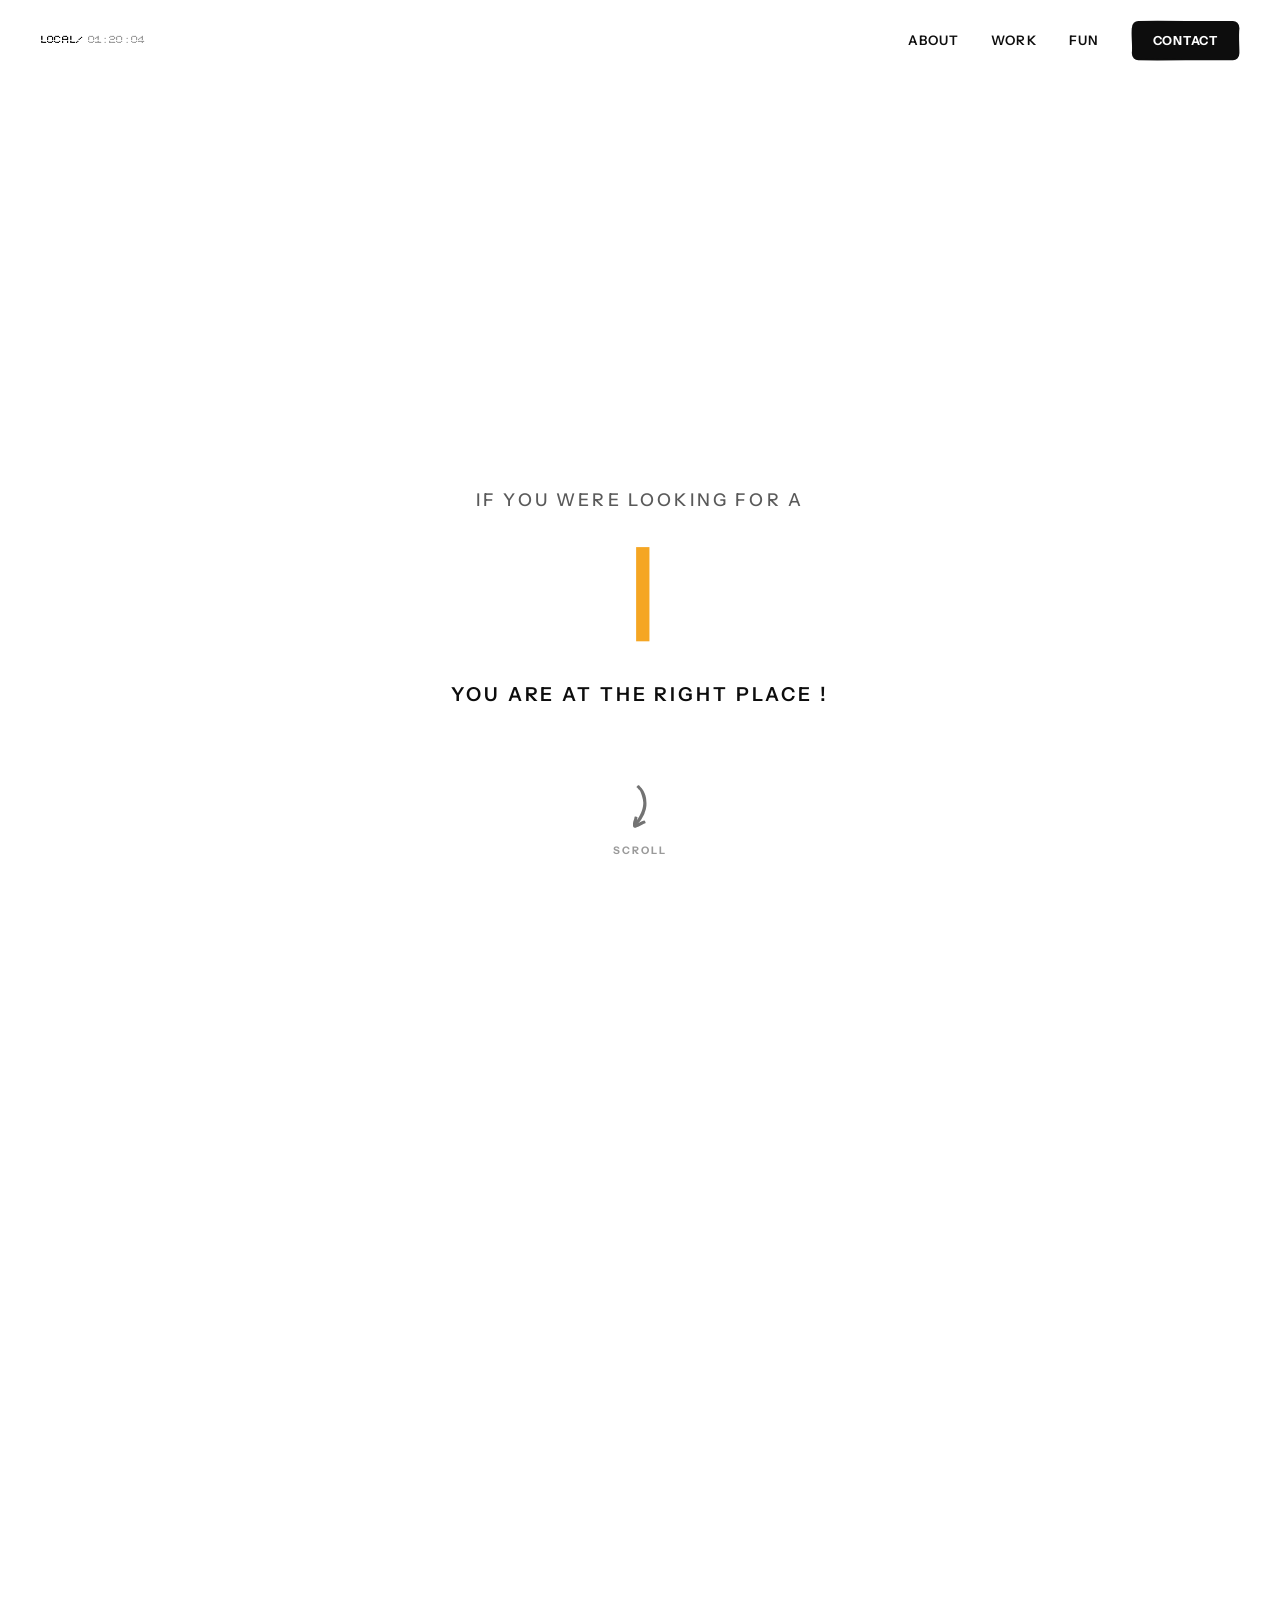
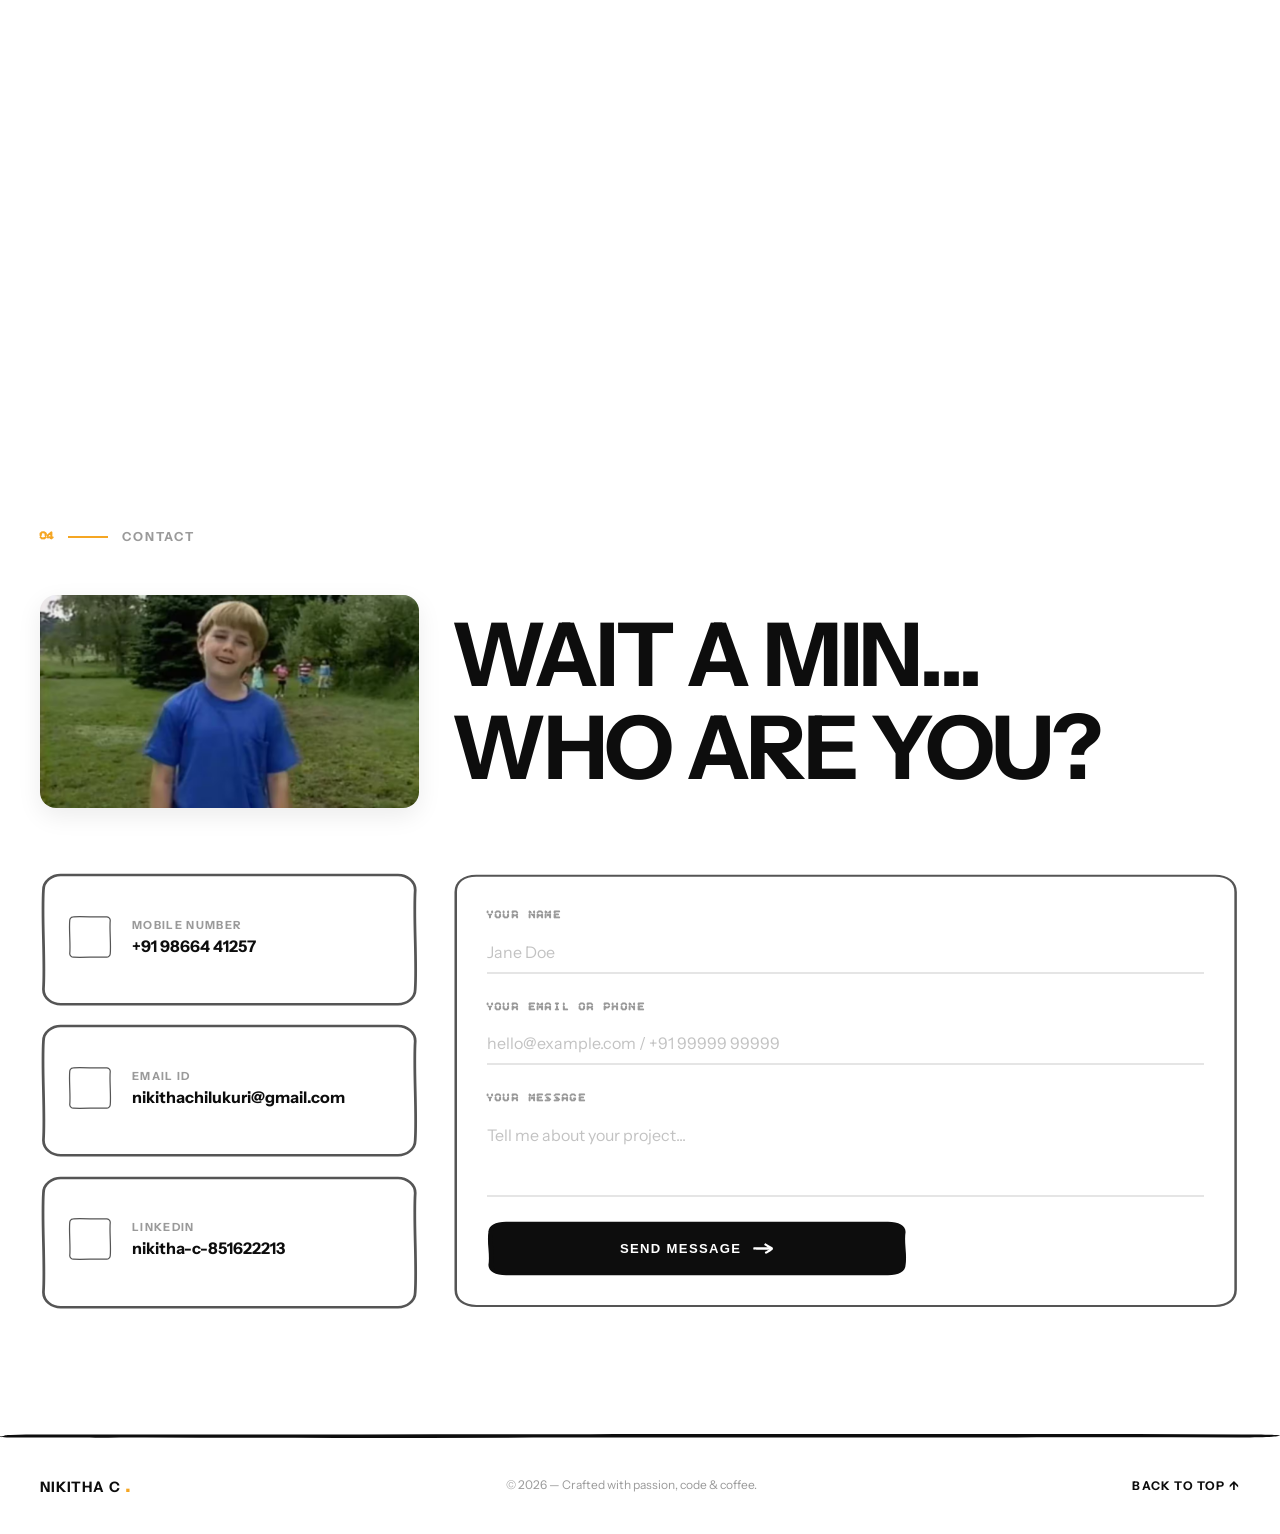
==== commit a667b4c1: "Simplify mobile doodle frame overlay with clean body, top speaker line, and circular home button" ====
--- a/index.html
+++ b/index.html
@@ -105,14 +105,17 @@
                             <div class="phone-screen">
                                 <img src="assets/svgs/project_Pots/img-pots.svg?v=30" alt="POTS" class="phone-screen-img active pots-landscape">
                             </div>
+                            <!-- Simple Doodle Phone SVG Overlay -->
                             <svg viewBox="0 0 300 560" fill="none" xmlns="http://www.w3.org/2000/svg" class="phone-sketch-overlay">
-                                <path d="M 45,18 C 120,16 180,16 255,18 C 275,18 285,28 285,48 C 286,150 284,380 285,512 C 285,532 275,542 255,542 C 180,544 120,538 45,542 C 25,542 15,532 15,512 C 14,380 16,150 15,48 C 15,28 25,18 45,18 Z M 25,62 C 90,60 210,60 275,62 C 276,170 274,380 275,488 C 210,490 90,490 25,488 C 24,380 26,170 25,62 Z" 
-                                      fill="#ffffff" fill-rule="evenodd" stroke="#555555" stroke-width="2.5" stroke-linecap="round" stroke-linejoin="round" />
-                                <path d="M 15,110 C 10,110 10,113 10,116 C 10,119 10,122 15,122" stroke="#555555" stroke-width="2.2" stroke-linecap="round" />
-                                <path d="M 15,137 C 10,137 10,144 10,150 C 10,156 10,160 15,160" stroke="#555555" stroke-width="2.2" stroke-linecap="round" />
-                                <circle cx="115" cy="38" r="4.5" fill="#555555" />
-                                <path d="M 140,34 C 155,32 175,32 190,34 C 196,34 198,36 198,38 C 198,40 196,42 190,42 C 175,44 155,44 140,42 C 134,42 132,40 132,38 C 132,36 134,34 140,34 Z" stroke="#555555" stroke-width="2.0" stroke-linecap="round" />
-                                <path d="M 125,502 C 135,499 165,499 175,502 C 182,502 185,506 185,510 C 185,514 182,518 175,518 C 165,521 135,521 125,518 C 118,518 115,514 115,510 C 115,506 118,502 125,502 Z" stroke="#555555" stroke-width="2.2" stroke-linecap="round" />
+                                <path d="M 52,18 C 110,16.8 190,16.8 248,18 C 270,18 284,32 284,54 C 284.8,170 283.2,390 284,506 C 284,528 270,542 248,542 C 190,543.2 110,543.2 52,542 C 30,542 16,528 16,506 C 15.2,390 16.8,170 16,54 C 16,32 30,18 52,18 Z M 38,62 C 110,61 190,61 262,62 C 271,62 275,66 275,75 C 275.5,180 274.5,370 275,475 C 275,484 271,488 262,488 C 190,489 110,489 38,488 C 29,488 25,484 25,475 C 24.5,370 25.5,180 25,75 C 25,66 29,62 38,62 Z" 
+                                      fill="#ffffff" 
+                                      fill-rule="evenodd" 
+                                      stroke="#555555" 
+                                      stroke-width="2.5" 
+                                      stroke-linecap="round" 
+                                      stroke-linejoin="round" />
+                                <path d="M 134,38 C 144,37.2 156,37.2 166,38" stroke="#555555" stroke-width="2.5" stroke-linecap="round" />
+                                <circle cx="150" cy="515" r="14" fill="#ffffff" stroke="#555555" stroke-width="2.5" />
                             </svg>
                         </div>
                     </div>
--- a/css/style.css
+++ b/css/style.css
@@ -1638,7 +1638,9 @@
     stroke-width: 2.5;
 }
 .phone-sketch-overlay circle {
-    fill: var(--text);
+    fill: #ffffff;
+    stroke: var(--text);
+    stroke-width: 2.5;
 }
 
 .polaroid-caption {
@@ -4112,16 +4114,28 @@
     overflow: visible;
     cursor: default;
     position: relative;
-    transition: transform 0.35s cubic-bezier(0.16, 1, 0.3, 1), filter 0.35s ease;
-}
-
-
+    pointer-events: none;
+    transform: none;
+    transition: none;
+}
+
+.carousel-group .concept-image-wrapper:hover {
+    transform: none;
+    box-shadow: none;
+    border: none;
+}
 
 .carousel-group .concept-image {
     width: 100%;
     height: 100%;
     object-fit: contain;
     display: block;
+    transform: none;
+    transition: none;
+}
+
+.carousel-group .concept-image-wrapper:hover .concept-image {
+    transform: none;
 }
 
 /* ============================================
@@ -4199,17 +4213,20 @@
 
 .scope-card .cta-sketch-border {
     position: absolute;
-    inset: -5px;
-    width: calc(100% + 10px);
-    height: calc(100% + 10px);
+    top: 0;
+    left: 0;
+    width: 100%;
+    height: 100%;
     pointer-events: none;
     z-index: -1;
 }
 
 .scope-card .cta-sketch-border path {
-    stroke: #1a1a1a;
+    stroke: var(--text, #1a1a1a);
     stroke-width: 2.5;
-    fill: var(--bg-alt);
+    stroke-linecap: round;
+    stroke-linejoin: round;
+    fill: var(--bg-alt, #f6f5f2);
     vector-effect: non-scaling-stroke;
 }
 
@@ -4267,34 +4284,37 @@
 }
 
 .concept-image-wrapper {
-    background: #ffffff;
-    border-radius: 18px;
-    border: 1.5px solid rgba(0, 0, 0, 0.06);
-    overflow: hidden;
-    aspect-ratio: 4/3;
+    background: transparent;
+    border-radius: 0;
+    border: none;
+    overflow: visible;
+    aspect-ratio: 927 / 1638;
     display: flex;
     align-items: center;
     justify-content: center;
     cursor: default;
     position: relative;
-    transition: transform 0.35s ease, box-shadow 0.35s ease, border-color 0.35s ease;
+    box-shadow: none;
+    transform: none;
+    transition: none;
 }
 
 .concept-image-wrapper:hover {
-    box-shadow: 0 12px 40px rgba(0, 0, 0, 0.08);
-    transform: translateY(-6px);
-    border-color: rgba(0, 0, 0, 0.12);
+    box-shadow: none;
+    transform: none;
+    border: none;
 }
 
 .concept-image {
     width: 100%;
     height: 100%;
-    object-fit: cover;
-    transition: transform 0.5s ease;
+    object-fit: contain;
+    transform: none;
+    transition: none;
 }
 
 .concept-image-wrapper:hover .concept-image {
-    transform: scale(1.04);
+    transform: none;
 }
 
 /* Lightbox Modal */
